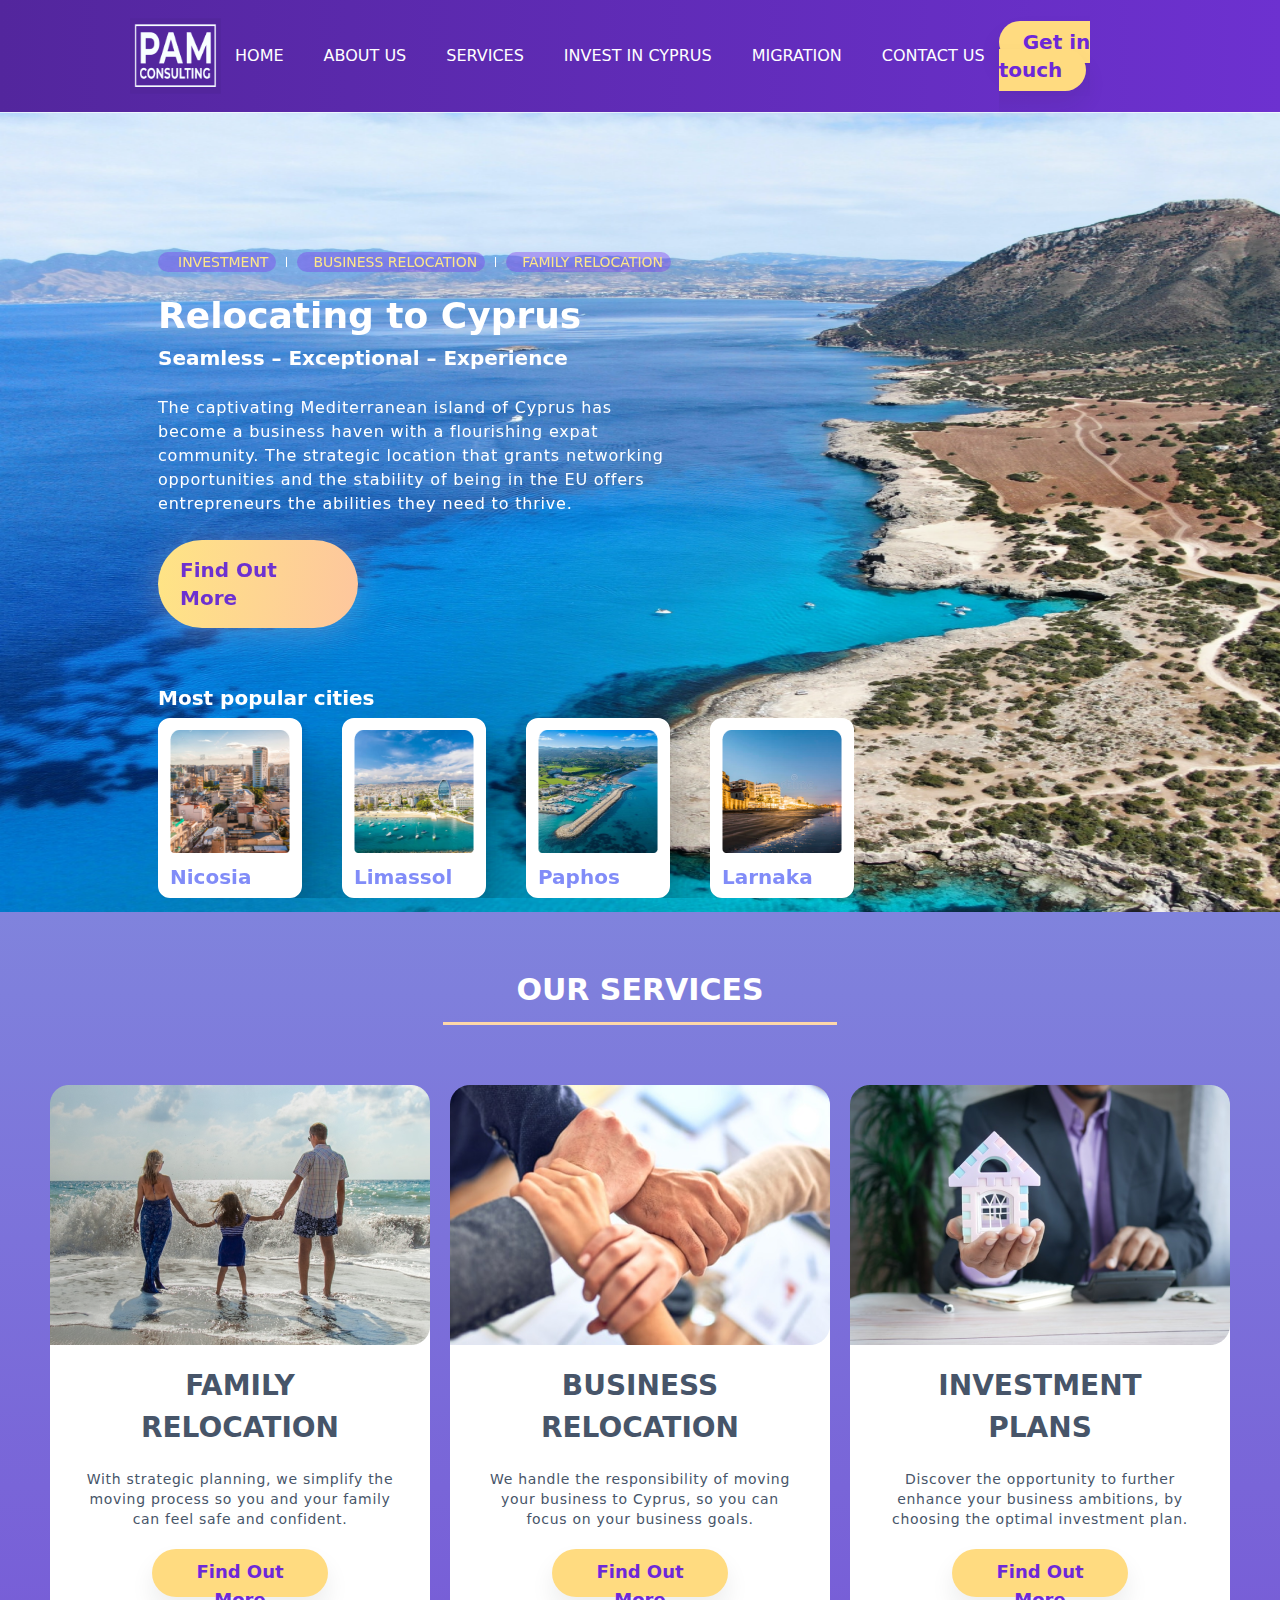
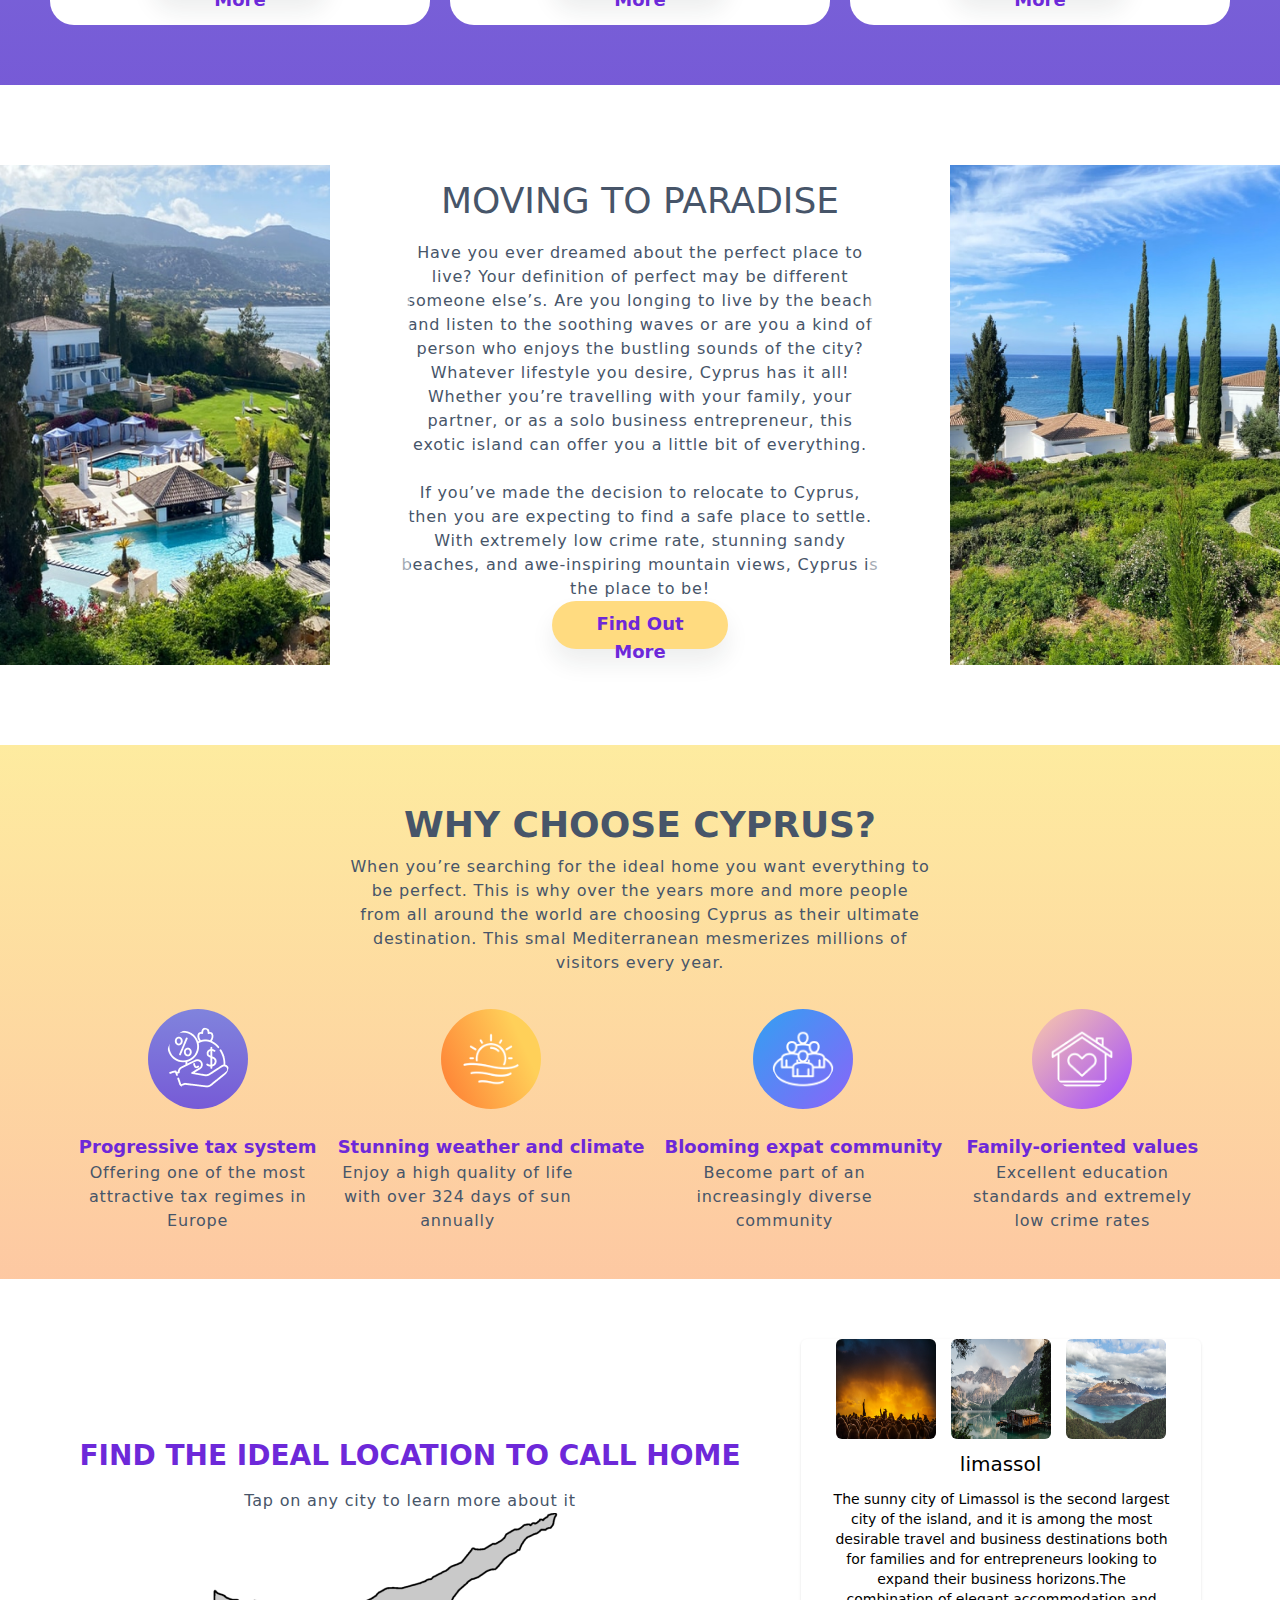
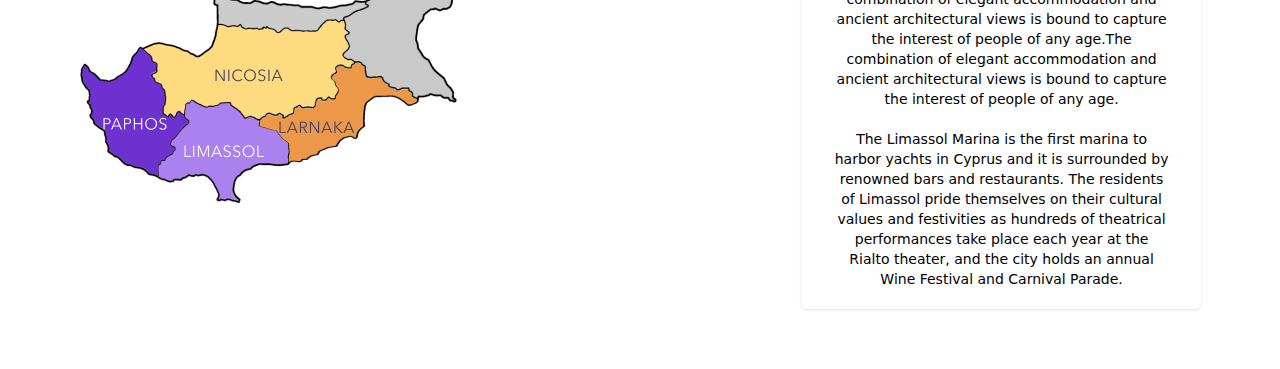
==== index.html @ 61ac9035 "cyprus and map" ====
<!DOCTYPE html>
<html lang="en">
<head>
  <meta charset="UTF-8">
  <meta name="viewport" content="width=device-width, initial-scale=1.0">
  <title>Document</title>
  <link rel="stylesheet" href="./styles/main.css">
  <script src="./scripts/main.js" defer></script>
</head>
<body>

<!-- header -->
<header class="">
  <div class=" linkbar_color sticky top-0">
    <div class="flex justify-between mx-[130px] h-28 items-center xl:max-w-6xl xl:max-auto relative">
      <div>
      <img class="w-28 h-[80px] cursor-pointer" src="./files/imgs/about_us_imgs/logo.png " alt="logo">
      </div>

      <div class="hidden xl:inline ">
        <ul class="flex space-x-3 whitespace-nowrap">
          <li><a class="text-white text-base uppercase py-4 px-3.5 cursor-pointer hover:text-gray-200">Home</a></li>
          <li><a class="text-white text-base uppercase  py-4 px-3.5 cursor-pointer hover:text-gray-200">about us</a></li>
         <li><a class="text-white text-base uppercase  py-4 px-3.5 cursor-pointer hover:text-gray-200">services</a></li>
          <li><a class="text-white text-base uppercase  py-4 px-3.5 cursor-pointer hover:text-gray-200">invest in cyprus</a></li>
          <li><a class="text-white text-base uppercase  py-4 px-3.5 cursor-pointer hover:text-gray-200">migration</a></li>
          <li><a class="text-white text-base uppercase  py-4 px-3.5 cursor-pointer hover:text-gray-200">contact us</a></li> 
        </ul>
      </div> 
    
        <div class="flex justify-center">
      <div>
      <a class=" btn_color w-44 h-12 hidden sm:inline px-[24px] py-[9px] items-center rounded-full text-violet-700 text-xl font-semibold cursor-pointer hover:bg-amber-200">Get in touch</a>
      </div>

      <!-- Hamburger menu -->
      <div class="absolute xl:hidden">
      
        <ul class="menu">
          <hr/>
          
          <li><a class="menuItem" href="#">Home</a></li>
          <li><a class="menuItem" href="#">About us</a></li>
          <li><a class="menuItem" href="#">Services</a></li>
          <li><a class="menuItem" href="#">Invest in cyprus</a></li>
          <li><a class="menuItem" href="#">Migration</a></li>
          <li><a class="menuItem" href="#">Contact us</a></li>
        </ul>
        <button class="hamburger mt-4">
          <!-- menuIcon -->
          <svg xmlns="http://www.w3.org/2000/svg" fill="none" viewBox="0 0 24 24" stroke-width="1.5" stroke="currentColor" class="menuIcon material-icons w-9 h-9">
            <path stroke-linecap="round" stroke-linejoin="round" d="M3.75 6.75h16.5M3.75 12h16.5m-16.5 5.25h16.5" />
          </svg>
          

          <!-- closeIcone -->
          <svg xmlns="http://www.w3.org/2000/svg" fill="none" viewBox="0 0 24 24" stroke-width="1.5" stroke="currentColor" class="closeIcon material-icons w-9 h-9">
            <path stroke-linecap="round" stroke-linejoin="round" d="M6 18L18 6M6 6l12 12" />
          </svg>
        </button>
      </div>
      </div>
      </div>
    </div>
    </header>

    <!-- relocating set up imag -->
<main>
    <section class="section" id="section">
      <div class="slider relative">
        <!-- img -->
        <div class="slide slide--1">
          <div class="testimonial">
        <img src="./files/imgs/home_imgs/picture_home1 (2).png" class=" w-screen h-[800px]">
      
  

      <div class="absolute top-[60px] left-[110px] flex flex-col items-center last:items-start gap-[24px] w-[360px] h-[296px] sm:w-[560px] sm:top-[140px] sm:left-[158px] sm:items-start">
 
        <div class="flex flex-wrap gap-[10px] justify-center items-center">
          <h5 class="uppercase rounded-full bg-violet-600/40 pr-2 pl-5 text-amber-200 text-sm flex items-center text-center">investment</h5>
          <div class="h-[10px] w-[1px] bg-white" ></div>
          <h5 class="uppercase rounded-full bg-violet-600/40 items-center align-middle pr-2 pl-4 text-amber-200 text-sm whitespace-nowrap text-center">business relocation</h5>
          <div class="h-[10px] w-[1px] bg-white"></div>
          <h5 class="uppercase rounded-full bg-violet-600/40 items-center align-middle pr-2 pl-4 text-amber-200 text-sm whitespace-nowrap text-center" >family relocation</h5>
        </div>

        <div class="flex flex-col space-y-2" >
          <h1 class="text-4xl font-semibold text-white">Relocating to Cyprus</h1>
          <h4 class="text-xl font-semibold text-white">Seamless – Exceptional – Experience</h4>
        </div>

        <div class="w-[360px] sm:w-[520px]">
          <p class="text-base font-normal tracking-wider text-white">The captivating Mediterranean island of Cyprus has become a business haven with a flourishing expat community. The strategic location that grants networking opportunities and the stability of being in the EU offers entrepreneurs the abilities they need 
            to thrive.</p>
        </div>

        <div class=""><a href="#" class="flex justify-center py-[16px] px-[22px] btn-findout w-[200px] text-xl font-semibold cursor-pointer">Find Out More</a></div>



        <!--  Pictures -->

        <div class="flex flex-col gap-[16px] ">
        <h4 class="mt-8 text-xl font-semibold text-white">Most popular cities</h4>
    <div class="flex flex-row items-start gap-[40px] mt-[-10px] w-[696px] overflow-auto">
      <!--img1-->
      <div class="h-[180px] w-[144px] flex flex-col last:items-start px-[10px] pt-[10px] bg-pictures gap-[10px]">
        <img src="./files/imgs/home_imgs/offer_cities_slider1_image.png" class="w-[129px] h-[123px]">
        <h4 class="text-xl font-semibold text-indigo-400">Nicosia</h4>
      </div>
      <!--img2-->

      <div class="h-[180px] w-[144px] flex flex-col last:items-start px-[10px] pt-[10px] bg-pictures gap-[10px]">
        <img src="./files/imgs/home_imgs/offer_cities_slider2_image.png" class="w-[129px] h-[123px]">
        <h4 class="text-xl font-semibold text-indigo-400">Limassol</h4>
      </div>
      
     <!--img3-->

     <div class="h-[180px] w-[144px] flex flex-col last:items-start px-[10px] pt-[10px] bg-pictures gap-[10px]">
      <img src="./files/imgs/home_imgs/offer_cities_slider3_image.png" class="w-[129px] h-[123px]">
      <h4 class="text-xl font-semibold text-indigo-400">Paphos</h4>
    </div>
    <!--img1-->

    <div class="h-[180px] w-[144px] flex flex-col last:items-start px-[10px] pt-[10px] bg-pictures gap-[10px]">
      <img src="./files/imgs/home_imgs/offer_ciities_slider4_image.png" class="w-[129px] h-[123px]">
      <h4 class="text-xl font-semibold text-indigo-400">Larnaka</h4>
    </div>

    </div>
  </div>
</div>
</div>
</div>
</div>
    </section>



  <!-- // our services //-->

  
  <div class=" bg-slate-500">
  <div class="flex flex-col gap-[20px] items-center justify-center py-[60px] px-[50px] our-services-bg ">
    <h2 class="uppercase text-3xl font-semibold text-white items-center w-[300px] h-[30px] justify-center text-center">our services</h2>
    <div class="w-4/5 sm:w-1/3  h-[3px] text-left left-0 bg-orange-200 mb-[40px]"></div>

    <div class="flex flex-wrap gap-[20px] items-center justify-center">

      <div class="flex flex-col gap-[20px] items-center bg-white w-[380px] h-[540px] rounded-3xl ">
        <img src="./files/imgs/home_imgs/services_cards_family_relocation_image.png" class="w-[380px] h-[260px]">
        <h3 class="text-[28px] font-semibold uppercase text-center text-slate-600">Family <br>
          Relocation</h3>
        <h5 class="text-sm tracking-wider text-slate-600 items-center w-[320px] text-center">With strategic planning, we simplify the moving process so you and your family can feel safe and confident.</h5>
        <a class=" btn_color w-44 h-12 px-[24px] py-[9px] items-center justify-center text-center rounded-full text-violet-700 text-lg font-semibold cursor-pointer hover:bg-amber-200 capitalize">Find out more</a>  
      </div>


      <div class="flex flex-col gap-[20px] items-center bg-white w-[380px] h-[540px] rounded-3xl ">
        <img src="./files/imgs/home_imgs/services_cards_business_relocation_image.png" class="w-[380px] h-[260px]">
        <h3 class="text-[28px] font-semibold uppercase text-center text-slate-600">Business <br>
          Relocation</h3>
        <h5 class="text-sm tracking-wider text-slate-600 items-center w-[320px] text-center">We handle the responsibility of moving your business to Cyprus, so you can focus on your business goals.</h5>
        <a class=" btn_color w-44 h-12 px-[24px] py-[9px] items-center justify-center text-center rounded-full text-violet-700 text-lg font-semibold cursor-pointer hover:bg-amber-200 capitalize">Find out more</a>     
      </div>
      
      <div class="flex flex-col gap-[20px] items-center bg-white w-[380px] h-[540px] rounded-3xl ">
        <img src="./files/imgs/home_imgs/services_cards_investment_schemes_image.png" class="w-[380px] h-[260px]">
        <h3 class="text-[28px] font-semibold uppercase text-center text-slate-600">Investment <br>
          plans</h3>
        <h5 class="text-sm tracking-wider text-slate-600 items-center w-[320px] text-center">Discover the opportunity to further enhance your business ambitions, by choosing the optimal investment plan.</h5>
        <a class=" btn_color w-44 h-12 px-[24px] py-[9px] items-center justify-center text-center rounded-full text-violet-700 text-lg font-semibold cursor-pointer hover:bg-amber-200 capitalize">find out more</a>
   
      </div>
    </div>
  </div>
  </div>



    <!-- // Moving to paradis // -->

    
  <div class="">
    <div class="flex flex-col gap-[40px] items-center justify-center md:flex md:flex-row md:gap-[70px] md:py-[80px] md:px-0">
      
      <div class="relative">
      <img src="./files/imgs/home_imgs/image_villa.png" class="w-[480px] h-[300px] md:w-[410px] md:h-[500px]">
      <div class="hidden lg:inline absolute regtangle w-[80px] h-[500px] top-0 left-[330px]"></div>
      </div>

      
      <div class="flex flex-col gap-[40px] items-center md:gap-[20px]">
  
      <h2 class="text-4xl uppercase text-center text-slate-600">Moving to Paradise</h2>

      <p class="text-slate-600 text-center text-base tracking-wider w-[400px] lg:w-[480px] lg:h-[340px] lg:text-center mb-0">Have you ever dreamed about the perfect place to live? Your definition of perfect may be different someone else’s. Are you longing to live by the beach and listen to the soothing waves or are you a kind of person who enjoys the bustling sounds of the city? Whatever lifestyle you desire, Cyprus has it all! Whether you’re travelling with your family, your partner, or as a solo business entrepreneur, this exotic island can offer you a little bit of everything. <br><br>

        If you’ve made the decision to relocate to Cyprus, then you are expecting to find a safe place to settle. With extremely low crime rate, stunning sandy beaches, and awe-inspiring mountain views, Cyprus is the place to be!
        </p>

        <a class=" btn_color w-44 h-12 px-[24px] py-[9px] items-center justify-center text-center rounded-full text-violet-700 text-lg font-semibold cursor-pointer hover:bg-amber-200 capitalize">Find out more</a>
      </div>

      <div class="relative">
      <img src="./files/imgs/home_imgs/image_villas.png" class="w-[480px] h-[300px]  sm:w-[410px] sm:h-[500px]">

      <div class="hidden lg:inline absolute regtangle w-[80px] h-[500px] top-0 right-[330px]"></div>
      </div>
      
    </div>
  </div>


  <!-- // Why Choose Cyprus?  // -->

  <div class="">
    <div class="flex flex-col items-center gap-[60px] py-[60px] px-[15px] bg-why-choose w-screen h-auto">
      <!--Head-->
      <div class=" flex flex-col items-center gap-[10px]">

        <h2 class="text-center  text-4xl text-slate-600 font-semibold uppercase">Why Choose Cyprus? </h2>
        <p class="text-center text-slate-600 text-base tracking-wider w-[369px] h-[140px] sm:w-[468px] sm:h-[120px] lg:w-[580px] lg:h-[94px]">When you’re searching for the ideal home you want everything to be perfect. This is why over the years more and more people from all around the world are choosing Cyprus as their ultimate destination. This smal Mediterranean mesmerizes millions of visitors every year.</p>

      </div>

      
      

      <!--body-->
      <div class="flex flex-wrap gap-[20px] justify-center items-center">
        <!-- 1-img -->
        <div class="flex flex-col gap-[24px] justify-center items-center ">
        <div class="w-[100px] h-[100px]">
          <img src="./files/imgs/home_imgs/money-bag 1.png" class="money-bag-img p-[18px]">
          </div>
          <div>
          <h4 class="text-lg font-semibold text-center text-violet-700 ">Progressive tax system</h4>
          <p class="text-slate-600 text-base tracking-wider text-center w-[180px] h-[72px] lg:w-[240px] lg:h-[58px]">Offering one of the most attractive tax regimes in Europe</p>
          </div>
          </div>

          <!-- 2-img -->
          <div class="flex flex-col gap-[24px] justify-center items-center ">
            <div class="w-[100px] h-[100px]">
              <img src="./files/imgs/home_imgs/haze (1) 1.png" class="haze-bag-img p-[18px]">
              </div>
              <div>
              <h4 class="text-lg font-semibold text-center text-violet-700 ">Stunning weather and climate</h4>
              <p class="text-slate-600 text-base tracking-wider text-center w-[180px] h-[72px] lg:w-[240px] lg:h-[58px]">Enjoy a high quality of life with over 324 days of sun annually</p>
              </div>
              </div>

          <!-- 3-img -->

          <div class="flex flex-col gap-[24px] justify-center items-center">
            <div class="w-[100px] h-[100px]">
              <img src="./files/imgs/home_imgs/human-resources 1.png" class="human-bag-img p-[18px]">
              </div>
              <div>
              <h4 class="text-lg font-semibold text-center text-violet-700 ">Blooming expat community</h4>
              <p class="text-slate-600 text-base tracking-wider text-center w-[180px] h-[72px] lg:w-[240px] lg:h-[58px]">Become part of an increasingly diverse community</p>
              </div>
              </div>

          <!-- 4-img -->

          <div class="flex flex-col gap-[24px] justify-center items-center ">
            <div class="w-[100px] h-[100px]">
              <img src="./files/imgs/home_imgs/house (1) 1.png" class="house-bag-img p-[18px]">
              </div>
              <div>
              <h4 class="text-lg font-semibold text-center text-violet-700 ">Family-oriented values</h4>
              <p class="text-slate-600 text-base tracking-wider text-center w-[180px] h-[72px] lg:w-[240px] lg:h-[58px]">Excellent education standards and extremely low crime rates</p>
              </div>
              </div>

      
      </div>

      </div>
    </div>
  </div>


  <!-- // Map // -->

  <div class="flex flex-col items-center gap-[60px] py-[60px]  xl:flex xl:flex-row xl:items-center xl:justify-center ">
    <!-- Head -->
    <div>
    <div>
      <h3 class="text-violet-700 text-center text-[28px] font-semibold uppercase mb-3">FIND THE IDEAL LOCATION TO CALL HOME</h3>
      <h5 class="text-slate-600 text-center text-base tracking-wider">Tap on any city to learn more about it</h5>

    </div>
    <!-- map -->
    <div class="mb-[10px]">
      <img src="./files/imgs/home_imgs/map_image.png" class="w-[480px] h-[290px]">
    </div>
    </div>
    <!-- -->

    <div class="hidden xl:inline">
    <div class="flex flex-col gap-[10px] w-[400px] shadow rounded-md">
      <!-- imgs -->
      <div class="flex flex-row items-center justify-center gap-[15px]">
        <img src="./files/imgs/home_imgs/map-img1.webp" class="w-[100px] h-[100px] rounded-md">
        <img src="./files/imgs/home_imgs/map-img2.webp" class="w-[100px] h-[100px] rounded-md">
        <img src="./files/imgs/home_imgs/map-img3.webp" class="w-[100px] h-[100px] rounded-md">

      </div>
      <h4 class="text-[20px] text-center">limassol</h4>

      <p class="w-[370px] text-center text-sm pl-8 pb-5">The sunny city of Limassol is the second largest city of the island, and it is among the most desirable travel and business destinations both for families and for entrepreneurs looking to expand their business horizons.The combination of elegant accommodation and ancient architectural views is bound to capture the interest of people of any age.The combination of elegant accommodation and ancient architectural views is bound to capture the interest of people of any age.<br><br>The Limassol Marina is the first marina to harbor yachts in Cyprus and it is surrounded by renowned bars and restaurants. The residents of Limassol pride themselves on their cultural values and festivities as hundreds of theatrical performances take place each year at the Rialto theater, and the city holds an annual Wine Festival and Carnival Parade.</p>
    </div>

    </div>
    
  </div>


  <!-- //  //


  <div class="flex flex-col items-start py-[60px] px-[50px]">
    
    <div class="flex flex-col items-start gap-[24px]">

      <h2 class="text-[40px] text-white">Who We Are</h2>

    </div>

  
    <div>

    </div>
  </div>

-->
  
 </main>
</body>
</html>
---- styles/main.css ----
/*
! tailwindcss v3.3.5 | MIT License | https://tailwindcss.com
*/

/*
1. Prevent padding and border from affecting element width. (https://github.com/mozdevs/cssremedy/issues/4)
2. Allow adding a border to an element by just adding a border-width. (https://github.com/tailwindcss/tailwindcss/pull/116)
*/

*,
::before,
::after {
  box-sizing: border-box;
  /* 1 */
  border-width: 0;
  /* 2 */
  border-style: solid;
  /* 2 */
  border-color: #e5e7eb;
  /* 2 */
}

::before,
::after {
  --tw-content: '';
}

/*
1. Use a consistent sensible line-height in all browsers.
2. Prevent adjustments of font size after orientation changes in iOS.
3. Use a more readable tab size.
4. Use the user's configured `sans` font-family by default.
5. Use the user's configured `sans` font-feature-settings by default.
6. Use the user's configured `sans` font-variation-settings by default.
*/

html {
  line-height: 1.5;
  /* 1 */
  -webkit-text-size-adjust: 100%;
  /* 2 */
  -moz-tab-size: 4;
  /* 3 */
  -o-tab-size: 4;
     tab-size: 4;
  /* 3 */
  font-family: ui-sans-serif, system-ui, -apple-system, BlinkMacSystemFont, "Segoe UI", Roboto, "Helvetica Neue", Arial, "Noto Sans", sans-serif, "Apple Color Emoji", "Segoe UI Emoji", "Segoe UI Symbol", "Noto Color Emoji";
  /* 4 */
  font-feature-settings: normal;
  /* 5 */
  font-variation-settings: normal;
  /* 6 */
}

/*
1. Remove the margin in all browsers.
2. Inherit line-height from `html` so users can set them as a class directly on the `html` element.
*/

body {
  margin: 0;
  /* 1 */
  line-height: inherit;
  /* 2 */
}

/*
1. Add the correct height in Firefox.
2. Correct the inheritance of border color in Firefox. (https://bugzilla.mozilla.org/show_bug.cgi?id=190655)
3. Ensure horizontal rules are visible by default.
*/

hr {
  height: 0;
  /* 1 */
  color: inherit;
  /* 2 */
  border-top-width: 1px;
  /* 3 */
}

/*
Add the correct text decoration in Chrome, Edge, and Safari.
*/

abbr:where([title]) {
  -webkit-text-decoration: underline dotted;
          text-decoration: underline dotted;
}

/*
Remove the default font size and weight for headings.
*/

h1,
h2,
h3,
h4,
h5,
h6 {
  font-size: inherit;
  font-weight: inherit;
}

/*
Reset links to optimize for opt-in styling instead of opt-out.
*/

a {
  color: inherit;
  text-decoration: inherit;
}

/*
Add the correct font weight in Edge and Safari.
*/

b,
strong {
  font-weight: bolder;
}

/*
1. Use the user's configured `mono` font family by default.
2. Correct the odd `em` font sizing in all browsers.
*/

code,
kbd,
samp,
pre {
  font-family: ui-monospace, SFMono-Regular, Menlo, Monaco, Consolas, "Liberation Mono", "Courier New", monospace;
  /* 1 */
  font-size: 1em;
  /* 2 */
}

/*
Add the correct font size in all browsers.
*/

small {
  font-size: 80%;
}

/*
Prevent `sub` and `sup` elements from affecting the line height in all browsers.
*/

sub,
sup {
  font-size: 75%;
  line-height: 0;
  position: relative;
  vertical-align: baseline;
}

sub {
  bottom: -0.25em;
}

sup {
  top: -0.5em;
}

/*
1. Remove text indentation from table contents in Chrome and Safari. (https://bugs.chromium.org/p/chromium/issues/detail?id=999088, https://bugs.webkit.org/show_bug.cgi?id=201297)
2. Correct table border color inheritance in all Chrome and Safari. (https://bugs.chromium.org/p/chromium/issues/detail?id=935729, https://bugs.webkit.org/show_bug.cgi?id=195016)
3. Remove gaps between table borders by default.
*/

table {
  text-indent: 0;
  /* 1 */
  border-color: inherit;
  /* 2 */
  border-collapse: collapse;
  /* 3 */
}

/*
1. Change the font styles in all browsers.
2. Remove the margin in Firefox and Safari.
3. Remove default padding in all browsers.
*/

button,
input,
optgroup,
select,
textarea {
  font-family: inherit;
  /* 1 */
  font-feature-settings: inherit;
  /* 1 */
  font-variation-settings: inherit;
  /* 1 */
  font-size: 100%;
  /* 1 */
  font-weight: inherit;
  /* 1 */
  line-height: inherit;
  /* 1 */
  color: inherit;
  /* 1 */
  margin: 0;
  /* 2 */
  padding: 0;
  /* 3 */
}

/*
Remove the inheritance of text transform in Edge and Firefox.
*/

button,
select {
  text-transform: none;
}

/*
1. Correct the inability to style clickable types in iOS and Safari.
2. Remove default button styles.
*/

button,
[type='button'],
[type='reset'],
[type='submit'] {
  -webkit-appearance: button;
  /* 1 */
  background-color: transparent;
  /* 2 */
  background-image: none;
  /* 2 */
}

/*
Use the modern Firefox focus style for all focusable elements.
*/

:-moz-focusring {
  outline: auto;
}

/*
Remove the additional `:invalid` styles in Firefox. (https://github.com/mozilla/gecko-dev/blob/2f9eacd9d3d995c937b4251a5557d95d494c9be1/layout/style/res/forms.css#L728-L737)
*/

:-moz-ui-invalid {
  box-shadow: none;
}

/*
Add the correct vertical alignment in Chrome and Firefox.
*/

progress {
  vertical-align: baseline;
}

/*
Correct the cursor style of increment and decrement buttons in Safari.
*/

::-webkit-inner-spin-button,
::-webkit-outer-spin-button {
  height: auto;
}

/*
1. Correct the odd appearance in Chrome and Safari.
2. Correct the outline style in Safari.
*/

[type='search'] {
  -webkit-appearance: textfield;
  /* 1 */
  outline-offset: -2px;
  /* 2 */
}

/*
Remove the inner padding in Chrome and Safari on macOS.
*/

::-webkit-search-decoration {
  -webkit-appearance: none;
}

/*
1. Correct the inability to style clickable types in iOS and Safari.
2. Change font properties to `inherit` in Safari.
*/

::-webkit-file-upload-button {
  -webkit-appearance: button;
  /* 1 */
  font: inherit;
  /* 2 */
}

/*
Add the correct display in Chrome and Safari.
*/

summary {
  display: list-item;
}

/*
Removes the default spacing and border for appropriate elements.
*/

blockquote,
dl,
dd,
h1,
h2,
h3,
h4,
h5,
h6,
hr,
figure,
p,
pre {
  margin: 0;
}

fieldset {
  margin: 0;
  padding: 0;
}

legend {
  padding: 0;
}

ol,
ul,
menu {
  list-style: none;
  margin: 0;
  padding: 0;
}

/*
Reset default styling for dialogs.
*/

dialog {
  padding: 0;
}

/*
Prevent resizing textareas horizontally by default.
*/

textarea {
  resize: vertical;
}

/*
1. Reset the default placeholder opacity in Firefox. (https://github.com/tailwindlabs/tailwindcss/issues/3300)
2. Set the default placeholder color to the user's configured gray 400 color.
*/

input::-moz-placeholder, textarea::-moz-placeholder {
  opacity: 1;
  /* 1 */
  color: #9ca3af;
  /* 2 */
}

input::placeholder,
textarea::placeholder {
  opacity: 1;
  /* 1 */
  color: #9ca3af;
  /* 2 */
}

/*
Set the default cursor for buttons.
*/

button,
[role="button"] {
  cursor: pointer;
}

/*
Make sure disabled buttons don't get the pointer cursor.
*/

:disabled {
  cursor: default;
}

/*
1. Make replaced elements `display: block` by default. (https://github.com/mozdevs/cssremedy/issues/14)
2. Add `vertical-align: middle` to align replaced elements more sensibly by default. (https://github.com/jensimmons/cssremedy/issues/14#issuecomment-634934210)
   This can trigger a poorly considered lint error in some tools but is included by design.
*/

img,
svg,
video,
canvas,
audio,
iframe,
embed,
object {
  display: block;
  /* 1 */
  vertical-align: middle;
  /* 2 */
}

/*
Constrain images and videos to the parent width and preserve their intrinsic aspect ratio. (https://github.com/mozdevs/cssremedy/issues/14)
*/

img,
video {
  max-width: 100%;
  height: auto;
}

/* Make elements with the HTML hidden attribute stay hidden by default */

[hidden] {
  display: none;
}

@font-face {
  font-family: "avenirNext";

  src: url("../files/fonts/avenir_next/AvenirNextLTPro-Regular.otf");
}

@font-face {
  font-family: "avenirNext-bold";

  src: url("../files/fonts/avenir_next/AvenirNextLTPro-Bold.otf");
}

@font-face {
  font-family: "Montserrat-semi";

  src: url("../files/fonts/montserrat/Montserrat-SemiBold.ttf");
}

*, ::before, ::after {
  --tw-border-spacing-x: 0;
  --tw-border-spacing-y: 0;
  --tw-translate-x: 0;
  --tw-translate-y: 0;
  --tw-rotate: 0;
  --tw-skew-x: 0;
  --tw-skew-y: 0;
  --tw-scale-x: 1;
  --tw-scale-y: 1;
  --tw-pan-x:  ;
  --tw-pan-y:  ;
  --tw-pinch-zoom:  ;
  --tw-scroll-snap-strictness: proximity;
  --tw-gradient-from-position:  ;
  --tw-gradient-via-position:  ;
  --tw-gradient-to-position:  ;
  --tw-ordinal:  ;
  --tw-slashed-zero:  ;
  --tw-numeric-figure:  ;
  --tw-numeric-spacing:  ;
  --tw-numeric-fraction:  ;
  --tw-ring-inset:  ;
  --tw-ring-offset-width: 0px;
  --tw-ring-offset-color: #fff;
  --tw-ring-color: rgb(59 130 246 / 0.5);
  --tw-ring-offset-shadow: 0 0 #0000;
  --tw-ring-shadow: 0 0 #0000;
  --tw-shadow: 0 0 #0000;
  --tw-shadow-colored: 0 0 #0000;
  --tw-blur:  ;
  --tw-brightness:  ;
  --tw-contrast:  ;
  --tw-grayscale:  ;
  --tw-hue-rotate:  ;
  --tw-invert:  ;
  --tw-saturate:  ;
  --tw-sepia:  ;
  --tw-drop-shadow:  ;
  --tw-backdrop-blur:  ;
  --tw-backdrop-brightness:  ;
  --tw-backdrop-contrast:  ;
  --tw-backdrop-grayscale:  ;
  --tw-backdrop-hue-rotate:  ;
  --tw-backdrop-invert:  ;
  --tw-backdrop-opacity:  ;
  --tw-backdrop-saturate:  ;
  --tw-backdrop-sepia:  ;
}

::backdrop {
  --tw-border-spacing-x: 0;
  --tw-border-spacing-y: 0;
  --tw-translate-x: 0;
  --tw-translate-y: 0;
  --tw-rotate: 0;
  --tw-skew-x: 0;
  --tw-skew-y: 0;
  --tw-scale-x: 1;
  --tw-scale-y: 1;
  --tw-pan-x:  ;
  --tw-pan-y:  ;
  --tw-pinch-zoom:  ;
  --tw-scroll-snap-strictness: proximity;
  --tw-gradient-from-position:  ;
  --tw-gradient-via-position:  ;
  --tw-gradient-to-position:  ;
  --tw-ordinal:  ;
  --tw-slashed-zero:  ;
  --tw-numeric-figure:  ;
  --tw-numeric-spacing:  ;
  --tw-numeric-fraction:  ;
  --tw-ring-inset:  ;
  --tw-ring-offset-width: 0px;
  --tw-ring-offset-color: #fff;
  --tw-ring-color: rgb(59 130 246 / 0.5);
  --tw-ring-offset-shadow: 0 0 #0000;
  --tw-ring-shadow: 0 0 #0000;
  --tw-shadow: 0 0 #0000;
  --tw-shadow-colored: 0 0 #0000;
  --tw-blur:  ;
  --tw-brightness:  ;
  --tw-contrast:  ;
  --tw-grayscale:  ;
  --tw-hue-rotate:  ;
  --tw-invert:  ;
  --tw-saturate:  ;
  --tw-sepia:  ;
  --tw-drop-shadow:  ;
  --tw-backdrop-blur:  ;
  --tw-backdrop-brightness:  ;
  --tw-backdrop-contrast:  ;
  --tw-backdrop-grayscale:  ;
  --tw-backdrop-hue-rotate:  ;
  --tw-backdrop-invert:  ;
  --tw-backdrop-opacity:  ;
  --tw-backdrop-saturate:  ;
  --tw-backdrop-sepia:  ;
}

:root {
  overflow-x: hidden;
  -webkit-tap-highlight-color: transparent;
}

::-webkit-scrollbar {
  width: 0.5vw;
}

::-webkit-scrollbar-track {
  background-color: #828cde;
}

::-webkit-scrollbar-thumb {
  background-color: #fff;
  border-radius: 5px;
}

.linkbar_color{
  background: var(--pam_color_linear1, linear-gradient(90deg, #53269D 0%, #6D31D0 100.2%));
}

:root {
  overflow-x: hidden;
  -webkit-tap-highlight-color: transparent;
}

::-webkit-scrollbar {
  width: 0.5vw;
}

::-webkit-scrollbar-track {
  background-color: #828cde;
}

::-webkit-scrollbar-thumb {
  background-color: #fff;
  border-radius: 5px;
}

.btn_color{
  border-radius: 30px;
  background: var(--pam_color3, #FFDB80);
  /* Medium Drop */
  box-shadow: 0px 14px 23px 0px rgba(28, 37, 44, 0.08);
}

.hamburger {
  position: fixed;
  z-index: 100;
  top: 1rem;
  right: 1rem;
  padding: 4px;
  border: none;
  background: none;
  cursor: pointer;
  color: white;
}

.closeIcon{
  display: none;
}

.menu{
  position: fixed;
  background-color: aquamarine;
  right: 0;
  top: 0;
  left: 320px;
  bottom: 0;
  background-color: #fce098;
  color: black;
  list-style: none;
  padding-top: 8rem;
  padding-left: 2rem;
  transform: translateX(100%);
  transition: transform 0.2s;
  z-index: 99;
  display: flex;
  flex-direction: column;
  gap: 20px;
}

.menuItem{
  font-size: 28px;
}

hr{
  border-top: 1px solid black;
  padding-bottom: 20px;
}

.btn-findout{
  border-radius: 88.166px;
  background: var(--pam_color_linear9, linear-gradient(96deg, #FFEB80 -22.07%, #FDBFA3 123.25%));
  box-shadow: 0px 3.527px 35.266px 0px rgba(255, 185, 175, 0.30);
  color: var(--pam_color1, #6D31D0);
}

.bg-pictures{
  border-radius: 12px;
  border: 2px solid var(--pam_color6, #FFF);
  background: var(--pam_color6, #FFF);
  /* shadow */
  box-shadow: 1.186px 1.423px 3.148px 0px rgba(0, 0, 0, 0.02), 5.216px 6.26px 6.519px 0px rgba(0, 0, 0, 0.03), 12.804px 15.364px 13px 0px rgba(0, 0, 0, 0.04), 24.659px 29.591px 25.481px 0px rgba(0, 0, 0, 0.04), 41.493px 49.792px 46.852px 0px rgba(0, 0, 0, 0.05), 64.018px 76.822px 80px 0px rgba(0, 0, 0, 0.07);
}

.our-services-bg{
  background: var(--pam_color_linear2, linear-gradient(180deg, #828CDE -21.43%, #6D31D0 201.93%));
}

.regtangle{
  opacity: 0.5;
  background: var(--pam_color6, #FFF);
}

.bg-why-choose{
  background: var(--pam_color_linear3, linear-gradient(180deg, #FEFC9E -47.89%, #FDBFA3 126.42%));
}

.money-bag-img{
  border-radius: 800px;
  background: var(--pam_color_linear2, linear-gradient(180deg, #828CDE -21.43%, #6D31D0 201.93%));
}

.haze-bag-img{
  border-radius: 800px;
  background: var(--pam_color_linear4, linear-gradient(66deg, #FE6F2D -10.45%, #FFD059 76.78%));
}

.human-bag-img{
  border-radius: 800px;
  background: var(--pam_color_linear7, linear-gradient(133deg, #2EA3F2 -3.48%, #A651FB 130.9%));
}

.house-bag-img{
  border-radius: 800px;
  background: var(--pam_color_linear8, linear-gradient(135deg, rgba(255, 185, 175, 0.30) -3.89%, #A651FB 94.34%));
}

.absolute {
  position: absolute;
}

.relative {
  position: relative;
}

.sticky {
  position: sticky;
}

.left-0 {
  left: 0px;
}

.left-\[110px\] {
  left: 110px;
}

.left-\[330px\] {
  left: 330px;
}

.right-\[330px\] {
  right: 330px;
}

.top-0 {
  top: 0px;
}

.top-\[60px\] {
  top: 60px;
}

.mx-\[130px\] {
  margin-left: 130px;
  margin-right: 130px;
}

.mx-9 {
  margin-left: 2.25rem;
  margin-right: 2.25rem;
}

.mb-0 {
  margin-bottom: 0px;
}

.mb-\[40px\] {
  margin-bottom: 40px;
}

.mt-4 {
  margin-top: 1rem;
}

.mt-8 {
  margin-top: 2rem;
}

.mt-\[-10px\] {
  margin-top: -10px;
}

.mt-3 {
  margin-top: 0.75rem;
}

.mb-3 {
  margin-bottom: 0.75rem;
}

.mb-\[60px\] {
  margin-bottom: 60px;
}

.mb-\[120px\] {
  margin-bottom: 120px;
}

.mb-\[10px\] {
  margin-bottom: 10px;
}

.flex {
  display: flex;
}

.hidden {
  display: none;
}

.h-12 {
  height: 3rem;
}

.h-28 {
  height: 7rem;
}

.h-9 {
  height: 2.25rem;
}

.h-\[100px\] {
  height: 100px;
}

.h-\[10px\] {
  height: 10px;
}

.h-\[123px\] {
  height: 123px;
}

.h-\[140px\] {
  height: 140px;
}

.h-\[180px\] {
  height: 180px;
}

.h-\[260px\] {
  height: 260px;
}

.h-\[290px\] {
  height: 290px;
}

.h-\[296px\] {
  height: 296px;
}

.h-\[300px\] {
  height: 300px;
}

.h-\[30px\] {
  height: 30px;
}

.h-\[3px\] {
  height: 3px;
}

.h-\[500px\] {
  height: 500px;
}

.h-\[540px\] {
  height: 540px;
}

.h-\[72px\] {
  height: 72px;
}

.h-\[800px\] {
  height: 800px;
}

.h-\[80px\] {
  height: 80px;
}

.h-auto {
  height: auto;
}

.w-28 {
  width: 7rem;
}

.w-4\/5 {
  width: 80%;
}

.w-44 {
  width: 11rem;
}

.w-9 {
  width: 2.25rem;
}

.w-\[100px\] {
  width: 100px;
}

.w-\[129px\] {
  width: 129px;
}

.w-\[144px\] {
  width: 144px;
}

.w-\[180px\] {
  width: 180px;
}

.w-\[1px\] {
  width: 1px;
}

.w-\[200px\] {
  width: 200px;
}

.w-\[300px\] {
  width: 300px;
}

.w-\[320px\] {
  width: 320px;
}

.w-\[360px\] {
  width: 360px;
}

.w-\[369px\] {
  width: 369px;
}

.w-\[380px\] {
  width: 380px;
}

.w-\[400px\] {
  width: 400px;
}

.w-\[480px\] {
  width: 480px;
}

.w-\[696px\] {
  width: 696px;
}

.w-\[80px\] {
  width: 80px;
}

.w-screen {
  width: 100vw;
}

.w-\[340px\] {
  width: 340px;
}

.w-\[370px\] {
  width: 370px;
}

.w-\[490px\] {
  width: 490px;
}

.w-\[590px\] {
  width: 590px;
}

.cursor-pointer {
  cursor: pointer;
}

.flex-row {
  flex-direction: row;
}

.flex-col {
  flex-direction: column;
}

.flex-wrap {
  flex-wrap: wrap;
}

.items-start {
  align-items: flex-start;
}

.items-center {
  align-items: center;
}

.justify-center {
  justify-content: center;
}

.justify-between {
  justify-content: space-between;
}

.gap-\[10px\] {
  gap: 10px;
}

.gap-\[16px\] {
  gap: 16px;
}

.gap-\[20px\] {
  gap: 20px;
}

.gap-\[24px\] {
  gap: 24px;
}

.gap-\[40px\] {
  gap: 40px;
}

.gap-\[60px\] {
  gap: 60px;
}

.gap-\[15px\] {
  gap: 15px;
}

.space-x-3 > :not([hidden]) ~ :not([hidden]) {
  --tw-space-x-reverse: 0;
  margin-right: calc(0.75rem * var(--tw-space-x-reverse));
  margin-left: calc(0.75rem * calc(1 - var(--tw-space-x-reverse)));
}

.space-y-2 > :not([hidden]) ~ :not([hidden]) {
  --tw-space-y-reverse: 0;
  margin-top: calc(0.5rem * calc(1 - var(--tw-space-y-reverse)));
  margin-bottom: calc(0.5rem * var(--tw-space-y-reverse));
}

.overflow-auto {
  overflow: auto;
}

.whitespace-nowrap {
  white-space: nowrap;
}

.rounded-3xl {
  border-radius: 1.5rem;
}

.rounded-full {
  border-radius: 9999px;
}

.rounded-sm {
  border-radius: 0.125rem;
}

.rounded-md {
  border-radius: 0.375rem;
}

.bg-orange-200 {
  --tw-bg-opacity: 1;
  background-color: rgb(254 215 170 / var(--tw-bg-opacity));
}

.bg-slate-500 {
  --tw-bg-opacity: 1;
  background-color: rgb(100 116 139 / var(--tw-bg-opacity));
}

.bg-violet-600\/40 {
  background-color: rgb(124 58 237 / 0.4);
}

.bg-white {
  --tw-bg-opacity: 1;
  background-color: rgb(255 255 255 / var(--tw-bg-opacity));
}

.p-\[18px\] {
  padding: 18px;
}

.p-\[2px\] {
  padding: 2px;
}

.p-\[10px\] {
  padding: 10px;
}

.p-\[30px\] {
  padding: 30px;
}

.p-\[20px\] {
  padding: 20px;
}

.px-3 {
  padding-left: 0.75rem;
  padding-right: 0.75rem;
}

.px-3\.5 {
  padding-left: 0.875rem;
  padding-right: 0.875rem;
}

.px-\[10px\] {
  padding-left: 10px;
  padding-right: 10px;
}

.px-\[15px\] {
  padding-left: 15px;
  padding-right: 15px;
}

.px-\[22px\] {
  padding-left: 22px;
  padding-right: 22px;
}

.px-\[24px\] {
  padding-left: 24px;
  padding-right: 24px;
}

.px-\[50px\] {
  padding-left: 50px;
  padding-right: 50px;
}

.px-\[93px\] {
  padding-left: 93px;
  padding-right: 93px;
}

.py-4 {
  padding-top: 1rem;
  padding-bottom: 1rem;
}

.py-\[16px\] {
  padding-top: 16px;
  padding-bottom: 16px;
}

.py-\[60px\] {
  padding-top: 60px;
  padding-bottom: 60px;
}

.py-\[80px\] {
  padding-top: 80px;
  padding-bottom: 80px;
}

.py-\[9px\] {
  padding-top: 9px;
  padding-bottom: 9px;
}

.px-\[20px\] {
  padding-left: 20px;
  padding-right: 20px;
}

.py-\[40px\] {
  padding-top: 40px;
  padding-bottom: 40px;
}

.px-9 {
  padding-left: 2.25rem;
  padding-right: 2.25rem;
}

.pl-4 {
  padding-left: 1rem;
}

.pl-5 {
  padding-left: 1.25rem;
}

.pr-2 {
  padding-right: 0.5rem;
}

.pt-\[10px\] {
  padding-top: 10px;
}

.pl-6 {
  padding-left: 1.5rem;
}

.pl-7 {
  padding-left: 1.75rem;
}

.pl-9 {
  padding-left: 2.25rem;
}

.pl-8 {
  padding-left: 2rem;
}

.pb-6 {
  padding-bottom: 1.5rem;
}

.pb-5 {
  padding-bottom: 1.25rem;
}

.text-left {
  text-align: left;
}

.text-center {
  text-align: center;
}

.align-middle {
  vertical-align: middle;
}

.text-3xl {
  font-size: 1.875rem;
  line-height: 2.25rem;
}

.text-4xl {
  font-size: 2.25rem;
  line-height: 2.5rem;
}

.text-\[20px\] {
  font-size: 20px;
}

.text-\[28px\] {
  font-size: 28px;
}

.text-\[40px\] {
  font-size: 40px;
}

.text-base {
  font-size: 1rem;
  line-height: 1.5rem;
}

.text-lg {
  font-size: 1.125rem;
  line-height: 1.75rem;
}

.text-sm {
  font-size: 0.875rem;
  line-height: 1.25rem;
}

.text-xl {
  font-size: 1.25rem;
  line-height: 1.75rem;
}

.font-normal {
  font-weight: 400;
}

.font-semibold {
  font-weight: 600;
}

.uppercase {
  text-transform: uppercase;
}

.capitalize {
  text-transform: capitalize;
}

.tracking-wider {
  letter-spacing: 0.05em;
}

.text-amber-200 {
  --tw-text-opacity: 1;
  color: rgb(253 230 138 / var(--tw-text-opacity));
}

.text-indigo-400 {
  --tw-text-opacity: 1;
  color: rgb(129 140 248 / var(--tw-text-opacity));
}

.text-slate-600 {
  --tw-text-opacity: 1;
  color: rgb(71 85 105 / var(--tw-text-opacity));
}

.text-violet-700 {
  --tw-text-opacity: 1;
  color: rgb(109 40 217 / var(--tw-text-opacity));
}

.text-white {
  --tw-text-opacity: 1;
  color: rgb(255 255 255 / var(--tw-text-opacity));
}

.shadow-md {
  --tw-shadow: 0 4px 6px -1px rgb(0 0 0 / 0.1), 0 2px 4px -2px rgb(0 0 0 / 0.1);
  --tw-shadow-colored: 0 4px 6px -1px var(--tw-shadow-color), 0 2px 4px -2px var(--tw-shadow-color);
  box-shadow: var(--tw-ring-offset-shadow, 0 0 #0000), var(--tw-ring-shadow, 0 0 #0000), var(--tw-shadow);
}

.shadow-sm {
  --tw-shadow: 0 1px 2px 0 rgb(0 0 0 / 0.05);
  --tw-shadow-colored: 0 1px 2px 0 var(--tw-shadow-color);
  box-shadow: var(--tw-ring-offset-shadow, 0 0 #0000), var(--tw-ring-shadow, 0 0 #0000), var(--tw-shadow);
}

.shadow {
  --tw-shadow: 0 1px 3px 0 rgb(0 0 0 / 0.1), 0 1px 2px -1px rgb(0 0 0 / 0.1);
  --tw-shadow-colored: 0 1px 3px 0 var(--tw-shadow-color), 0 1px 2px -1px var(--tw-shadow-color);
  box-shadow: var(--tw-ring-offset-shadow, 0 0 #0000), var(--tw-ring-shadow, 0 0 #0000), var(--tw-shadow);
}

.shadow-black {
  --tw-shadow-color: #000;
  --tw-shadow: var(--tw-shadow-colored);
}

.last\:items-start:last-child {
  align-items: flex-start;
}

.hover\:bg-amber-200:hover {
  --tw-bg-opacity: 1;
  background-color: rgb(253 230 138 / var(--tw-bg-opacity));
}

.hover\:text-gray-200:hover {
  --tw-text-opacity: 1;
  color: rgb(229 231 235 / var(--tw-text-opacity));
}

@media (min-width: 640px) {
  .sm\:left-\[158px\] {
    left: 158px;
  }

  .sm\:top-\[140px\] {
    top: 140px;
  }

  .sm\:inline {
    display: inline;
  }

  .sm\:h-\[120px\] {
    height: 120px;
  }

  .sm\:h-\[500px\] {
    height: 500px;
  }

  .sm\:w-1\/3 {
    width: 33.333333%;
  }

  .sm\:w-\[410px\] {
    width: 410px;
  }

  .sm\:w-\[468px\] {
    width: 468px;
  }

  .sm\:w-\[520px\] {
    width: 520px;
  }

  .sm\:w-\[560px\] {
    width: 560px;
  }

  .sm\:items-start {
    align-items: flex-start;
  }
}

@media (min-width: 768px) {
  .md\:flex {
    display: flex;
  }

  .md\:h-\[500px\] {
    height: 500px;
  }

  .md\:w-\[410px\] {
    width: 410px;
  }

  .md\:flex-row {
    flex-direction: row;
  }

  .md\:gap-\[20px\] {
    gap: 20px;
  }

  .md\:gap-\[70px\] {
    gap: 70px;
  }

  .md\:px-0 {
    padding-left: 0px;
    padding-right: 0px;
  }

  .md\:py-\[80px\] {
    padding-top: 80px;
    padding-bottom: 80px;
  }
}

@media (min-width: 1024px) {
  .lg\:inline {
    display: inline;
  }

  .lg\:flex {
    display: flex;
  }

  .lg\:h-\[340px\] {
    height: 340px;
  }

  .lg\:h-\[58px\] {
    height: 58px;
  }

  .lg\:h-\[94px\] {
    height: 94px;
  }

  .lg\:w-\[240px\] {
    width: 240px;
  }

  .lg\:w-\[480px\] {
    width: 480px;
  }

  .lg\:w-\[580px\] {
    width: 580px;
  }

  .lg\:flex-row {
    flex-direction: row;
  }

  .lg\:text-center {
    text-align: center;
  }
}

@media (min-width: 1280px) {
  .xl\:inline {
    display: inline;
  }

  .xl\:flex {
    display: flex;
  }

  .xl\:hidden {
    display: none;
  }

  .xl\:max-w-6xl {
    max-width: 72rem;
  }

  .xl\:flex-row {
    flex-direction: row;
  }

  .xl\:items-center {
    align-items: center;
  }

  .xl\:justify-center {
    justify-content: center;
  }

  .xl\:justify-between {
    justify-content: space-between;
  }
}
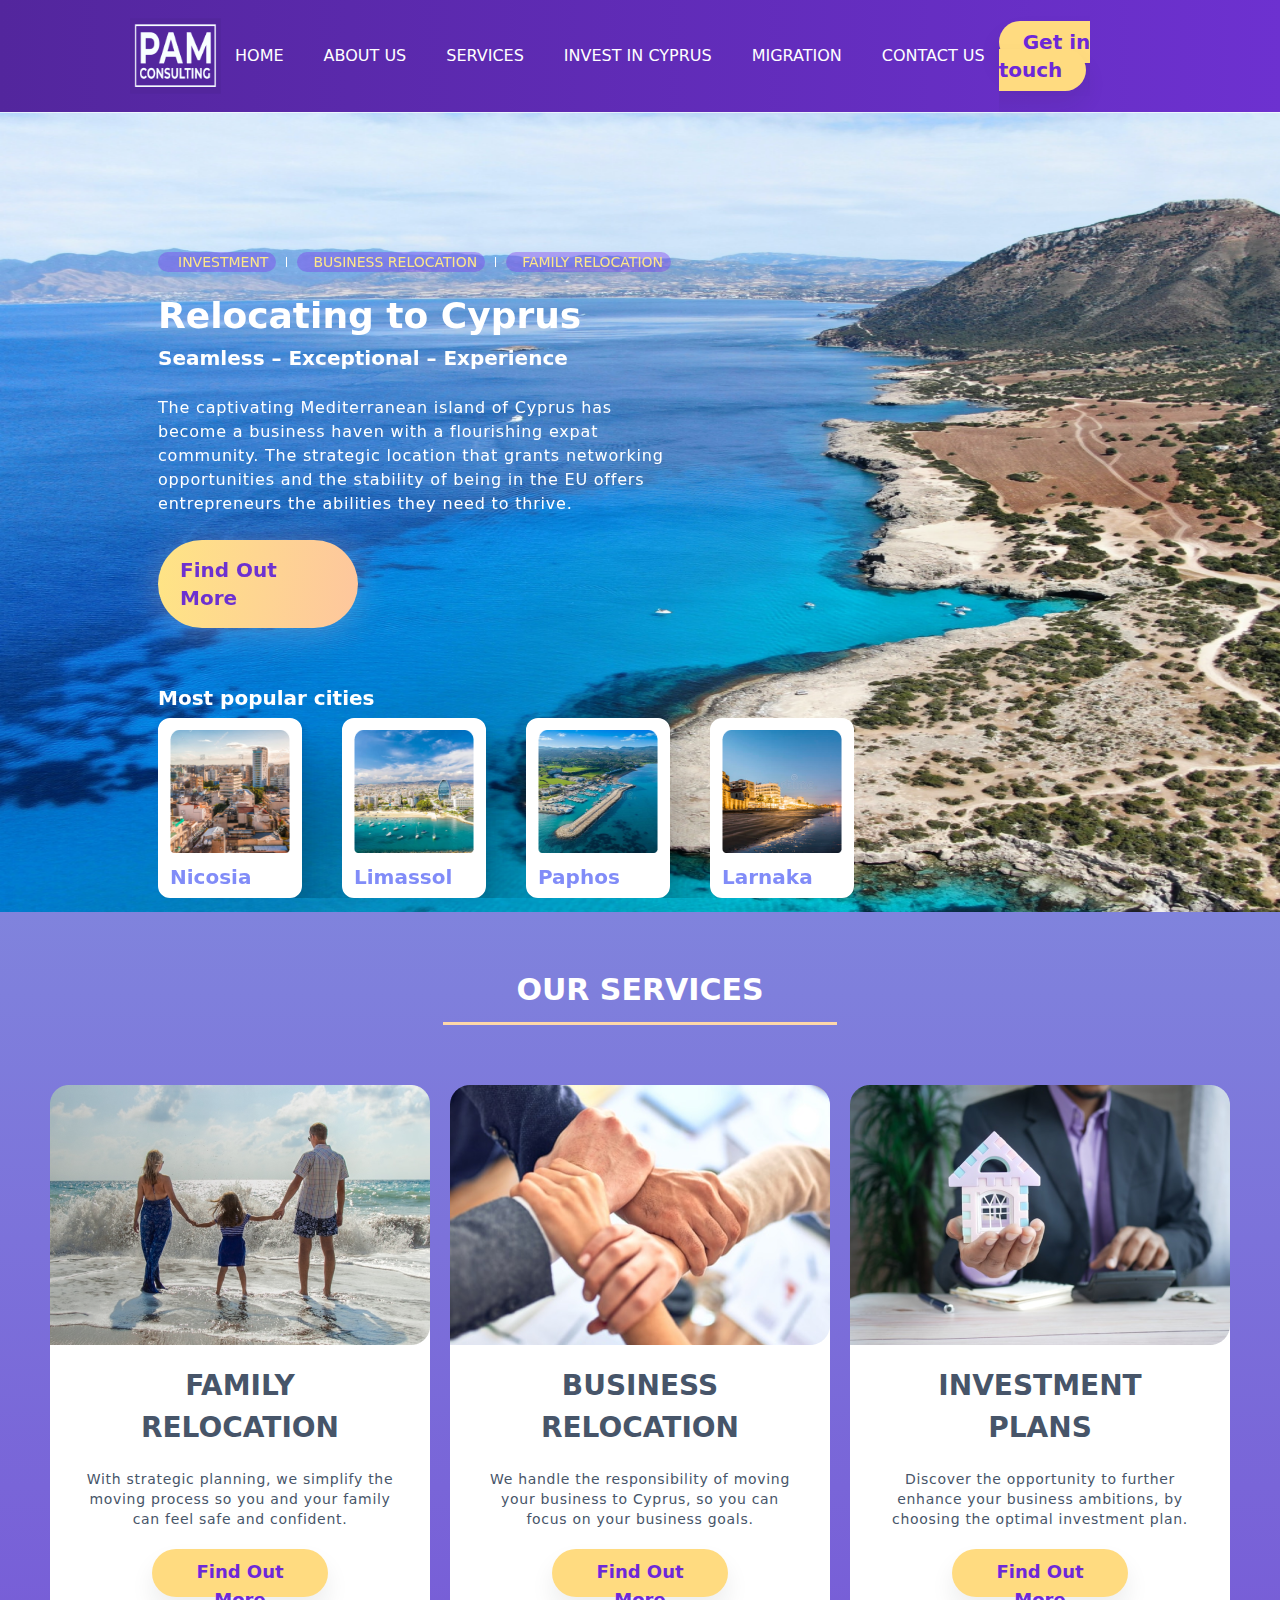
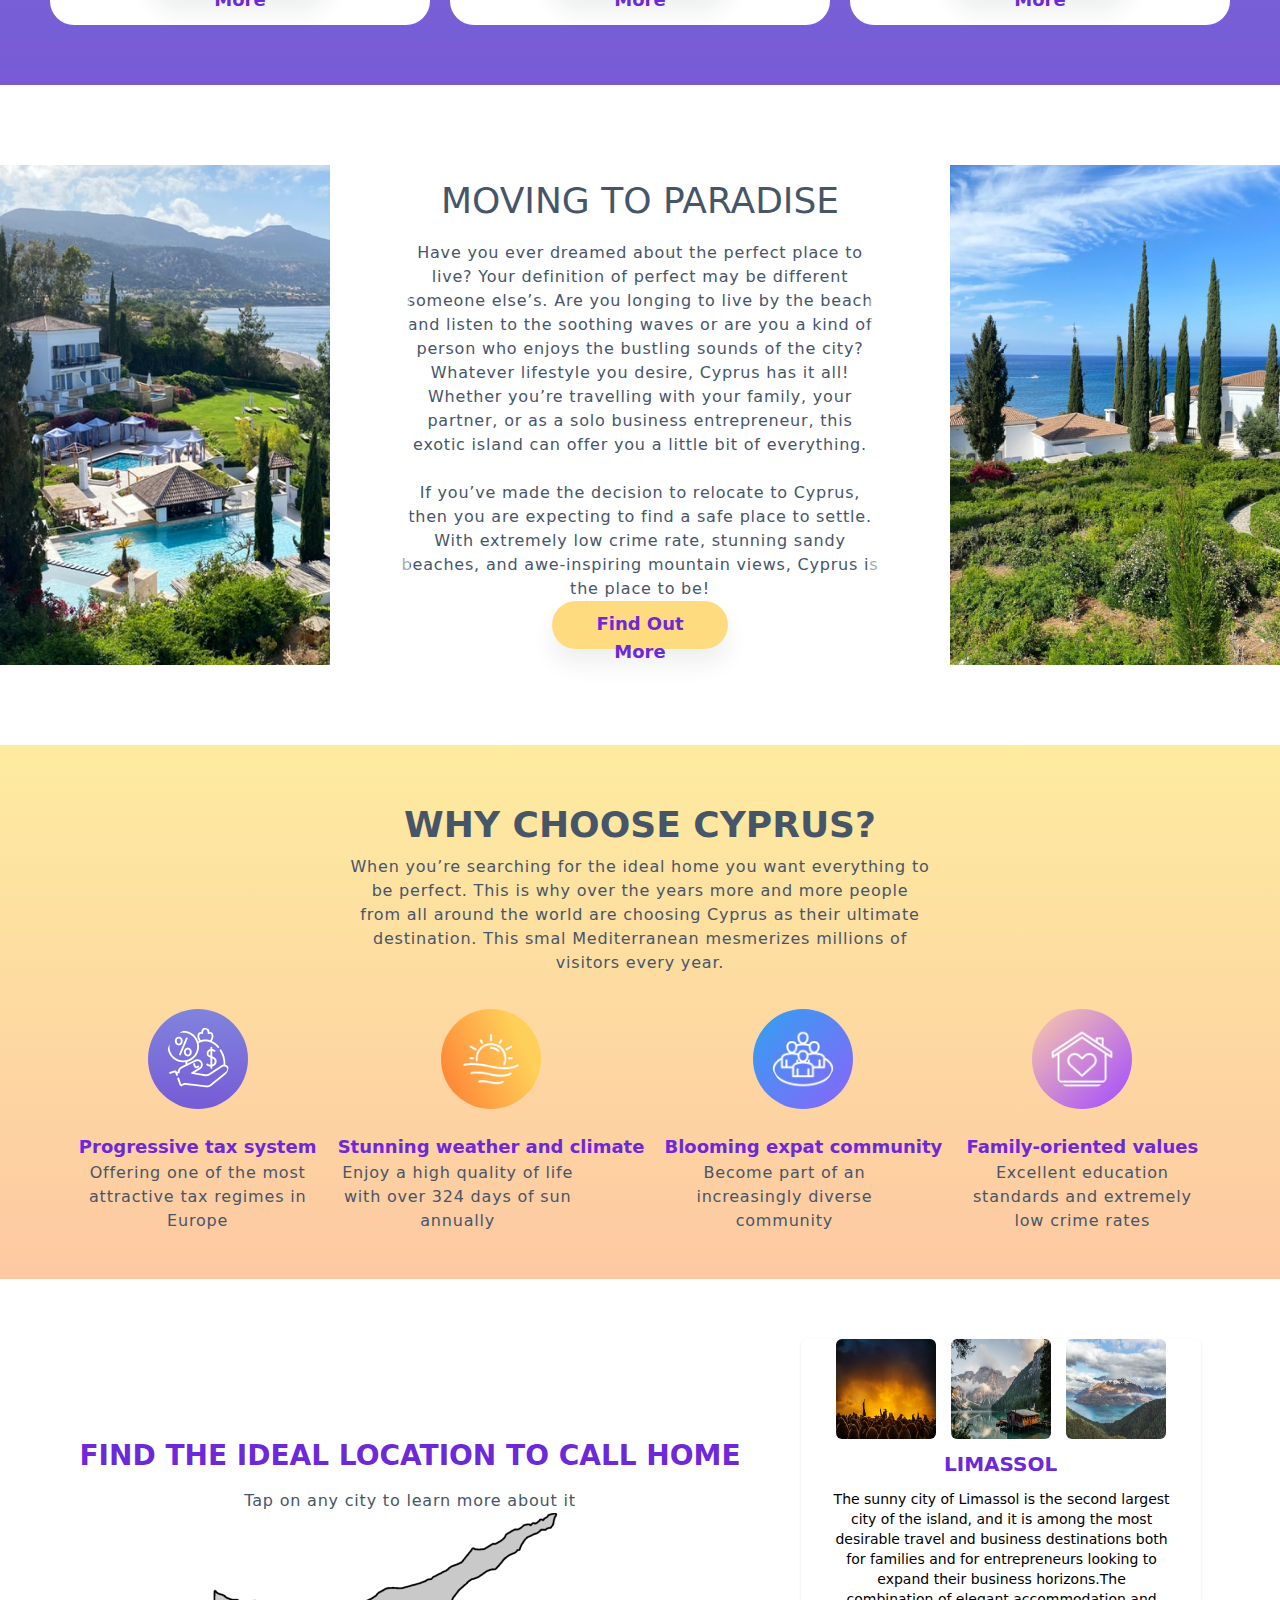
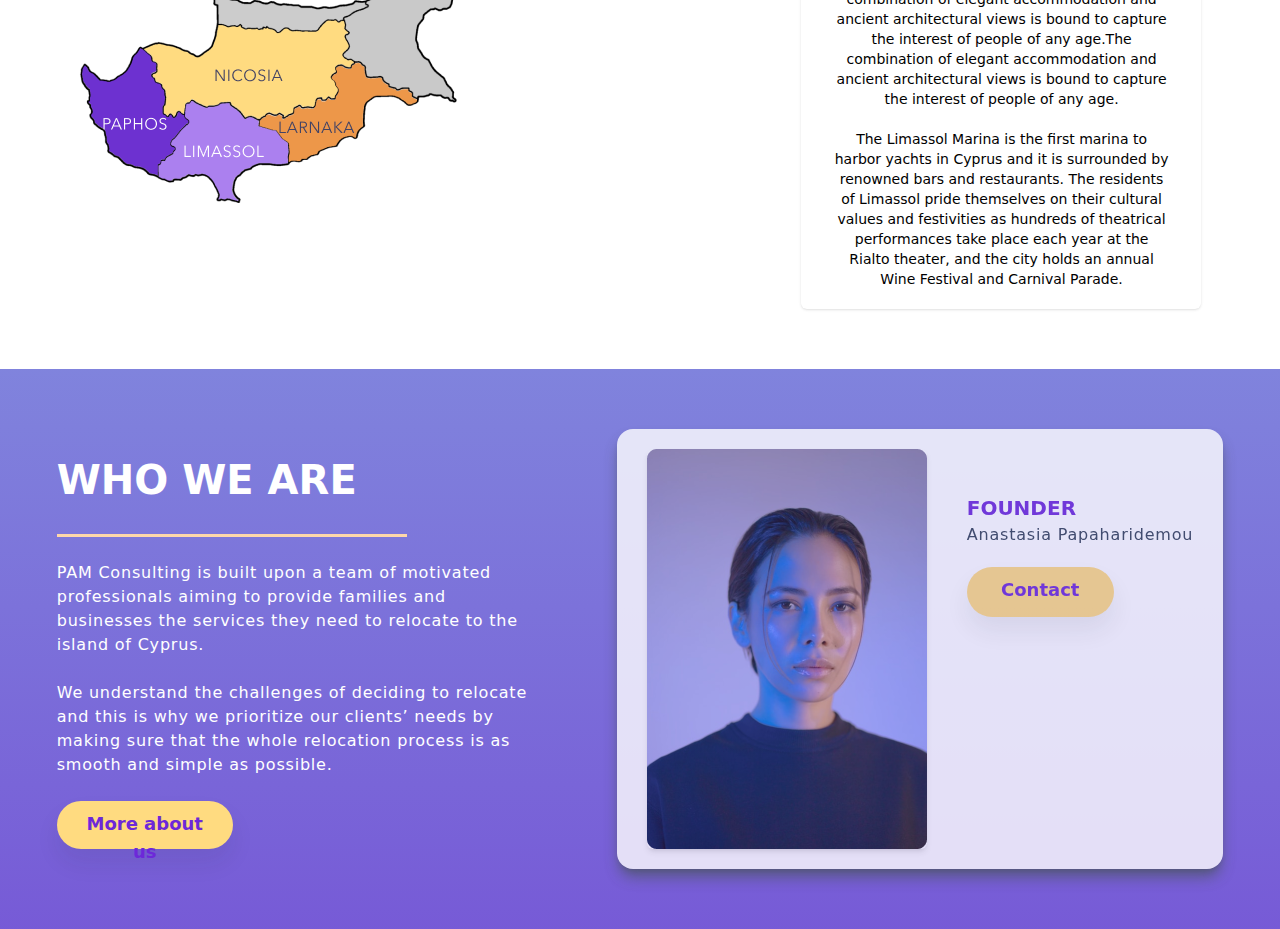
==== commit fec88d4b: "who are you sec" ====
--- a/index.html
+++ b/index.html
@@ -287,7 +287,7 @@
 
   <!-- // Map // -->
 
-  <div class="flex flex-col items-center gap-[60px] py-[60px]  xl:flex xl:flex-row xl:items-center xl:justify-center ">
+  <div class="flex flex-col items-center gap-[60px] py-[60px]  xl:flex xl:flex-row xl:items-center xl:justify-center mb-[160px] xl:mb-0">
     <!-- Head -->
     <div>
     <div>
@@ -311,7 +311,7 @@
         <img src="./files/imgs/home_imgs/map-img3.webp" class="w-[100px] h-[100px] rounded-md">
 
       </div>
-      <h4 class="text-[20px] text-center">limassol</h4>
+      <h3 class="text-[20px] text-center uppercase text-violet-700 font-semibold">limassol</h3>
 
       <p class="w-[370px] text-center text-sm pl-8 pb-5">The sunny city of Limassol is the second largest city of the island, and it is among the most desirable travel and business destinations both for families and for entrepreneurs looking to expand their business horizons.The combination of elegant accommodation and ancient architectural views is bound to capture the interest of people of any age.The combination of elegant accommodation and ancient architectural views is bound to capture the interest of people of any age.<br><br>The Limassol Marina is the first marina to harbor yachts in Cyprus and it is surrounded by renowned bars and restaurants. The residents of Limassol pride themselves on their cultural values and festivities as hundreds of theatrical performances take place each year at the Rialto theater, and the city holds an annual Wine Festival and Carnival Parade.</p>
     </div>
@@ -321,24 +321,43 @@
   </div>
 
 
-  <!-- //  //
-
-
-  <div class="flex flex-col items-start py-[60px] px-[50px]">
-    
+  <!-- // Who are you // -->
+
+
+  <div class="flex flex-col items-center gap-[40px] justify-center py-[60px] px-[50px] who-are-you-bg xl:flex xl:flex-row xl:gap-[80px]">
+    <!-- part-1-->
     <div class="flex flex-col items-start gap-[24px]">
 
-      <h2 class="text-[40px] text-white">Who We Are</h2>
-
-    </div>
-
-  
-    <div>
-
-    </div>
-  </div>
-
--->
+      <h3 class="text-[40px] text-white font-semibold uppercase w-[300px]">Who We Are</h3>
+      <div class="w-[300px] xl:w-[350px]  h-[3px] text-left left-0 bg-orange-200"></div>
+
+      <p class="text-base tracking-wider text-white w-[380px] lg:w-[480px]">PAM Consulting is built upon a team of motivated professionals aiming to provide families and businesses the services they need to relocate to the island of Cyprus.<br><br> 
+
+        We understand the challenges of deciding to relocate and this is why we prioritize our clients’ needs by making sure that the whole relocation process is as smooth and simple
+        as possible.</p>
+
+        <a class=" btn_color w-44 h-12 px-[24px] py-[9px] items-center justify-center text-center rounded-full text-violet-700 text-lg font-semibold cursor-pointer hover:bg-amber-200">More about us</a>
+
+    </div>
+    <!-- part-2 -->
+
+  
+    <div class="bg-white shadow-lg shadow-gray-600 rounded-2xl opacity-80 ">
+      <div class="px-[50px] pt-[20px] flex flex-col gap-[10px] items-center pb-[20px] sm:flex sm:flex-row sm:items-start sm:gap-[40px] sm:px-[30px]">
+
+      <img src="./files/imgs/home_imgs/Rectangle 338.png" class="w-[280px] h-[400px] shadow-md rounded-md">
+      <div class="flex flex-col items-center pt-[44px] sm:items-start">
+      <h4 class="text-[20px] font-semibold text-violet-700 text-center ">FOUNDER</h4>
+      <h5 class="font-base tracking-wider text-slate-700 text-center pb-[20px]">Anastasia Papaharidemou</h5>
+      <a class=" btn_color w-[147px] h-[50px] px-[24px] py-[9px] items-center justify-center text-center rounded-full text-violet-700 text-lg font-semibold cursor-pointer hover:bg-amber-200">Contact</a>
+      </div>
+      
+
+    </div>
+    </div>
+  </div>
+
+
   
  </main>
 </body>
--- a/styles/main.css
+++ b/styles/main.css
@@ -692,6 +692,10 @@
   background: var(--pam_color_linear8, linear-gradient(135deg, rgba(255, 185, 175, 0.30) -3.89%, #A651FB 94.34%));
 }
 
+.who-are-you-bg{
+  background: var(--pam_color_linear2, linear-gradient(180deg, #828CDE -21.43%, #6D31D0 201.93%));
+}
+
 .absolute {
   position: absolute;
 }
@@ -733,15 +737,22 @@
   margin-right: 130px;
 }
 
-.mx-9 {
-  margin-left: 2.25rem;
-  margin-right: 2.25rem;
-}
-
 .mb-0 {
   margin-bottom: 0px;
 }
 
+.mb-3 {
+  margin-bottom: 0.75rem;
+}
+
+.mb-\[10px\] {
+  margin-bottom: 10px;
+}
+
+.mb-\[160px\] {
+  margin-bottom: 160px;
+}
+
 .mb-\[40px\] {
   margin-bottom: 40px;
 }
@@ -758,26 +769,6 @@
   margin-top: -10px;
 }
 
-.mt-3 {
-  margin-top: 0.75rem;
-}
-
-.mb-3 {
-  margin-bottom: 0.75rem;
-}
-
-.mb-\[60px\] {
-  margin-bottom: 60px;
-}
-
-.mb-\[120px\] {
-  margin-bottom: 120px;
-}
-
-.mb-\[10px\] {
-  margin-bottom: 10px;
-}
-
 .flex {
   display: flex;
 }
@@ -842,10 +833,18 @@
   height: 3px;
 }
 
+.h-\[400px\] {
+  height: 400px;
+}
+
 .h-\[500px\] {
   height: 500px;
 }
 
+.h-\[50px\] {
+  height: 50px;
+}
+
 .h-\[540px\] {
   height: 540px;
 }
@@ -894,6 +893,10 @@
   width: 144px;
 }
 
+.w-\[147px\] {
+  width: 147px;
+}
+
 .w-\[180px\] {
   width: 180px;
 }
@@ -906,6 +909,10 @@
   width: 200px;
 }
 
+.w-\[280px\] {
+  width: 280px;
+}
+
 .w-\[300px\] {
   width: 300px;
 }
@@ -922,6 +929,10 @@
   width: 369px;
 }
 
+.w-\[370px\] {
+  width: 370px;
+}
+
 .w-\[380px\] {
   width: 380px;
 }
@@ -946,22 +957,6 @@
   width: 100vw;
 }
 
-.w-\[340px\] {
-  width: 340px;
-}
-
-.w-\[370px\] {
-  width: 370px;
-}
-
-.w-\[490px\] {
-  width: 490px;
-}
-
-.w-\[590px\] {
-  width: 590px;
-}
-
 .cursor-pointer {
   cursor: pointer;
 }
@@ -998,6 +993,10 @@
   gap: 10px;
 }
 
+.gap-\[15px\] {
+  gap: 15px;
+}
+
 .gap-\[16px\] {
   gap: 16px;
 }
@@ -1016,10 +1015,6 @@
 
 .gap-\[60px\] {
   gap: 60px;
-}
-
-.gap-\[15px\] {
-  gap: 15px;
 }
 
 .space-x-3 > :not([hidden]) ~ :not([hidden]) {
@@ -1042,16 +1037,16 @@
   white-space: nowrap;
 }
 
+.rounded-2xl {
+  border-radius: 1rem;
+}
+
 .rounded-3xl {
   border-radius: 1.5rem;
 }
 
 .rounded-full {
   border-radius: 9999px;
-}
-
-.rounded-sm {
-  border-radius: 0.125rem;
 }
 
 .rounded-md {
@@ -1081,22 +1076,6 @@
   padding: 18px;
 }
 
-.p-\[2px\] {
-  padding: 2px;
-}
-
-.p-\[10px\] {
-  padding: 10px;
-}
-
-.p-\[30px\] {
-  padding: 30px;
-}
-
-.p-\[20px\] {
-  padding: 20px;
-}
-
 .px-3 {
   padding-left: 0.75rem;
   padding-right: 0.75rem;
@@ -1132,11 +1111,6 @@
   padding-right: 50px;
 }
 
-.px-\[93px\] {
-  padding-left: 93px;
-  padding-right: 93px;
-}
-
 .py-4 {
   padding-top: 1rem;
   padding-bottom: 1rem;
@@ -1152,29 +1126,17 @@
   padding-bottom: 60px;
 }
 
-.py-\[80px\] {
-  padding-top: 80px;
-  padding-bottom: 80px;
-}
-
 .py-\[9px\] {
   padding-top: 9px;
   padding-bottom: 9px;
 }
 
-.px-\[20px\] {
-  padding-left: 20px;
-  padding-right: 20px;
-}
-
-.py-\[40px\] {
-  padding-top: 40px;
-  padding-bottom: 40px;
-}
-
-.px-9 {
-  padding-left: 2.25rem;
-  padding-right: 2.25rem;
+.pb-5 {
+  padding-bottom: 1.25rem;
+}
+
+.pb-\[20px\] {
+  padding-bottom: 20px;
 }
 
 .pl-4 {
@@ -1185,6 +1147,10 @@
   padding-left: 1.25rem;
 }
 
+.pl-8 {
+  padding-left: 2rem;
+}
+
 .pr-2 {
   padding-right: 0.5rem;
 }
@@ -1193,28 +1159,12 @@
   padding-top: 10px;
 }
 
-.pl-6 {
-  padding-left: 1.5rem;
-}
-
-.pl-7 {
-  padding-left: 1.75rem;
-}
-
-.pl-9 {
-  padding-left: 2.25rem;
-}
-
-.pl-8 {
-  padding-left: 2rem;
-}
-
-.pb-6 {
-  padding-bottom: 1.5rem;
-}
-
-.pb-5 {
-  padding-bottom: 1.25rem;
+.pt-\[20px\] {
+  padding-top: 20px;
+}
+
+.pt-\[44px\] {
+  padding-top: 44px;
 }
 
 .text-left {
@@ -1306,6 +1256,11 @@
   color: rgb(71 85 105 / var(--tw-text-opacity));
 }
 
+.text-slate-700 {
+  --tw-text-opacity: 1;
+  color: rgb(51 65 85 / var(--tw-text-opacity));
+}
+
 .text-violet-700 {
   --tw-text-opacity: 1;
   color: rgb(109 40 217 / var(--tw-text-opacity));
@@ -1314,6 +1269,22 @@
 .text-white {
   --tw-text-opacity: 1;
   color: rgb(255 255 255 / var(--tw-text-opacity));
+}
+
+.opacity-80 {
+  opacity: 0.8;
+}
+
+.shadow {
+  --tw-shadow: 0 1px 3px 0 rgb(0 0 0 / 0.1), 0 1px 2px -1px rgb(0 0 0 / 0.1);
+  --tw-shadow-colored: 0 1px 3px 0 var(--tw-shadow-color), 0 1px 2px -1px var(--tw-shadow-color);
+  box-shadow: var(--tw-ring-offset-shadow, 0 0 #0000), var(--tw-ring-shadow, 0 0 #0000), var(--tw-shadow);
+}
+
+.shadow-lg {
+  --tw-shadow: 0 10px 15px -3px rgb(0 0 0 / 0.1), 0 4px 6px -4px rgb(0 0 0 / 0.1);
+  --tw-shadow-colored: 0 10px 15px -3px var(--tw-shadow-color), 0 4px 6px -4px var(--tw-shadow-color);
+  box-shadow: var(--tw-ring-offset-shadow, 0 0 #0000), var(--tw-ring-shadow, 0 0 #0000), var(--tw-shadow);
 }
 
 .shadow-md {
@@ -1322,20 +1293,8 @@
   box-shadow: var(--tw-ring-offset-shadow, 0 0 #0000), var(--tw-ring-shadow, 0 0 #0000), var(--tw-shadow);
 }
 
-.shadow-sm {
-  --tw-shadow: 0 1px 2px 0 rgb(0 0 0 / 0.05);
-  --tw-shadow-colored: 0 1px 2px 0 var(--tw-shadow-color);
-  box-shadow: var(--tw-ring-offset-shadow, 0 0 #0000), var(--tw-ring-shadow, 0 0 #0000), var(--tw-shadow);
-}
-
-.shadow {
-  --tw-shadow: 0 1px 3px 0 rgb(0 0 0 / 0.1), 0 1px 2px -1px rgb(0 0 0 / 0.1);
-  --tw-shadow-colored: 0 1px 3px 0 var(--tw-shadow-color), 0 1px 2px -1px var(--tw-shadow-color);
-  box-shadow: var(--tw-ring-offset-shadow, 0 0 #0000), var(--tw-ring-shadow, 0 0 #0000), var(--tw-shadow);
-}
-
-.shadow-black {
-  --tw-shadow-color: #000;
+.shadow-gray-600 {
+  --tw-shadow-color: #4b5563;
   --tw-shadow: var(--tw-shadow-colored);
 }
 
@@ -1366,6 +1325,10 @@
     display: inline;
   }
 
+  .sm\:flex {
+    display: flex;
+  }
+
   .sm\:h-\[120px\] {
     height: 120px;
   }
@@ -1394,8 +1357,21 @@
     width: 560px;
   }
 
+  .sm\:flex-row {
+    flex-direction: row;
+  }
+
   .sm\:items-start {
     align-items: flex-start;
+  }
+
+  .sm\:gap-\[40px\] {
+    gap: 40px;
+  }
+
+  .sm\:px-\[30px\] {
+    padding-left: 30px;
+    padding-right: 30px;
   }
 }
 
@@ -1440,10 +1416,6 @@
     display: inline;
   }
 
-  .lg\:flex {
-    display: flex;
-  }
-
   .lg\:h-\[340px\] {
     height: 340px;
   }
@@ -1468,16 +1440,16 @@
     width: 580px;
   }
 
-  .lg\:flex-row {
-    flex-direction: row;
-  }
-
   .lg\:text-center {
     text-align: center;
   }
 }
 
 @media (min-width: 1280px) {
+  .xl\:mb-0 {
+    margin-bottom: 0px;
+  }
+
   .xl\:inline {
     display: inline;
   }
@@ -1490,6 +1462,10 @@
     display: none;
   }
 
+  .xl\:w-\[350px\] {
+    width: 350px;
+  }
+
   .xl\:max-w-6xl {
     max-width: 72rem;
   }
@@ -1506,13 +1482,17 @@
     justify-content: center;
   }
 
-  .xl\:justify-between {
-    justify-content: space-between;
-  }
-}
-
-
-
-
-
-
+  .xl\:gap-\[40px\] {
+    gap: 40px;
+  }
+
+  .xl\:gap-\[80px\] {
+    gap: 80px;
+  }
+}
+
+
+
+
+
+
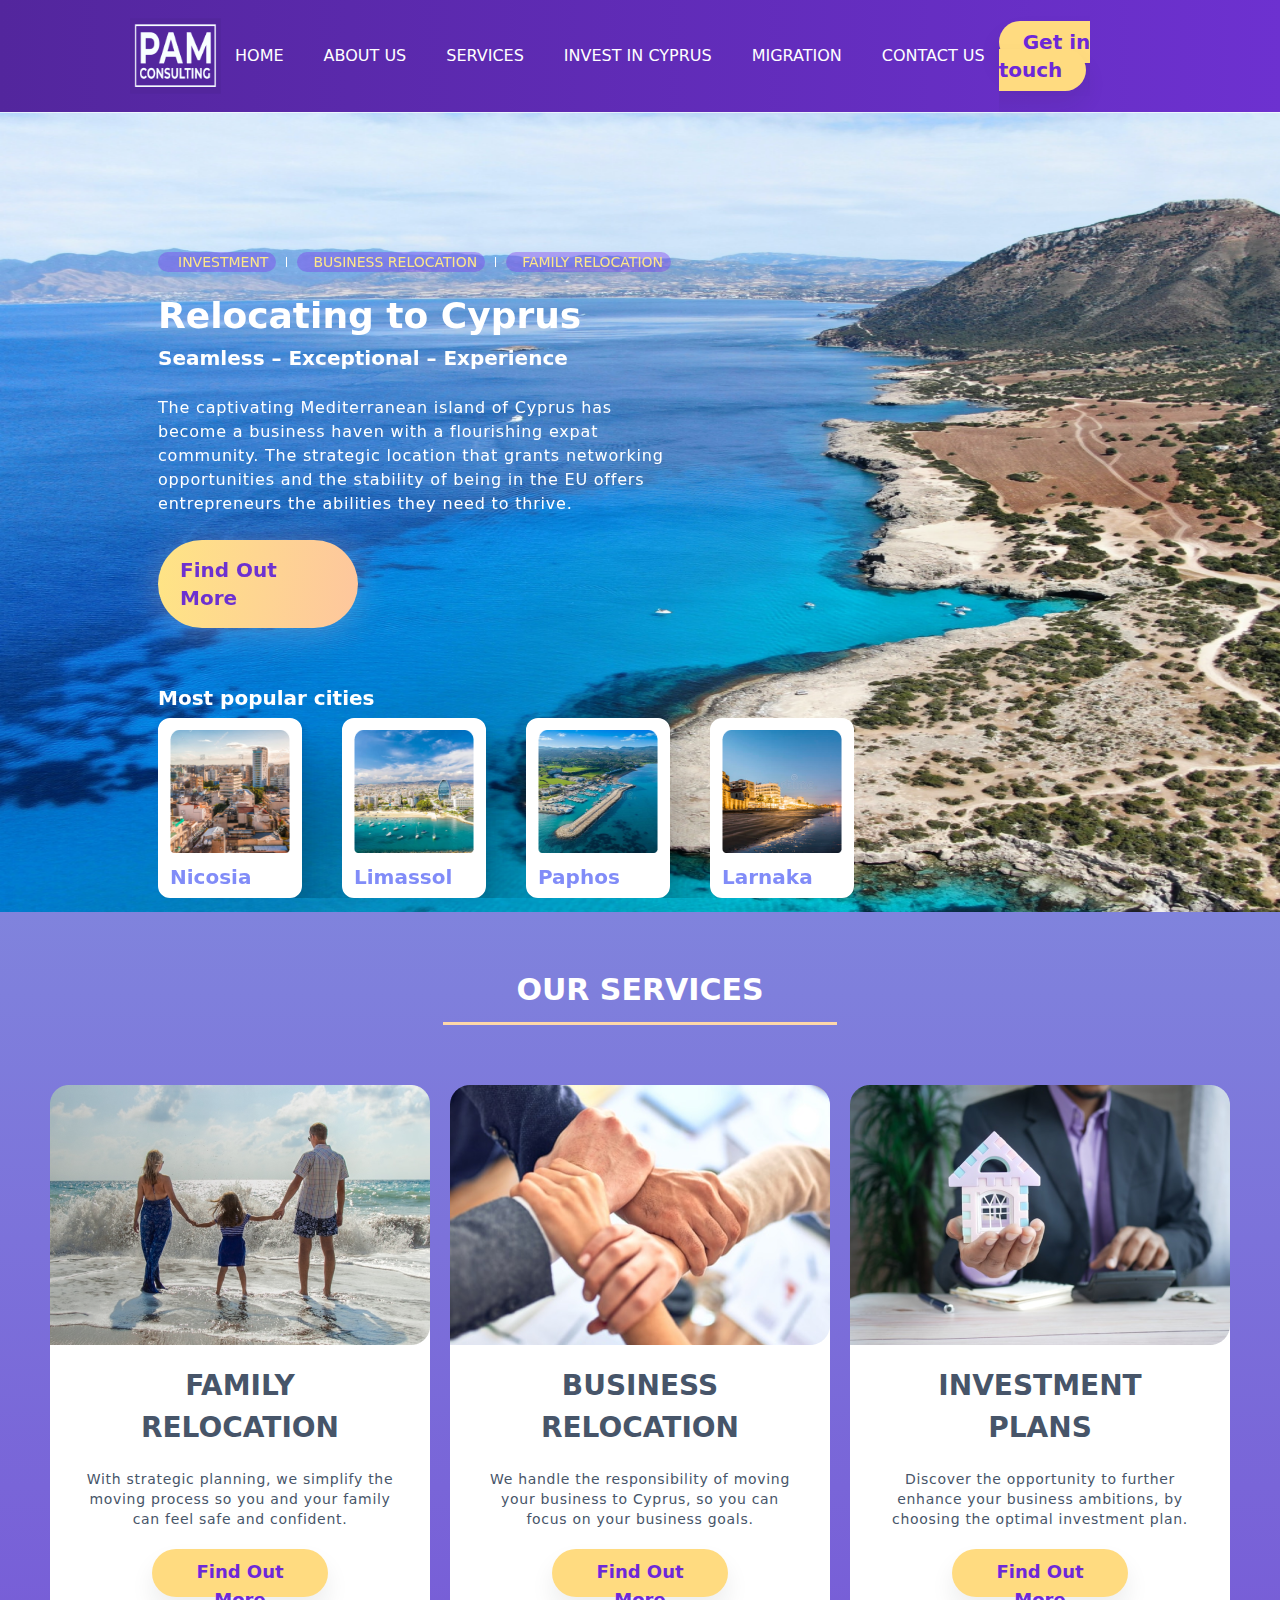
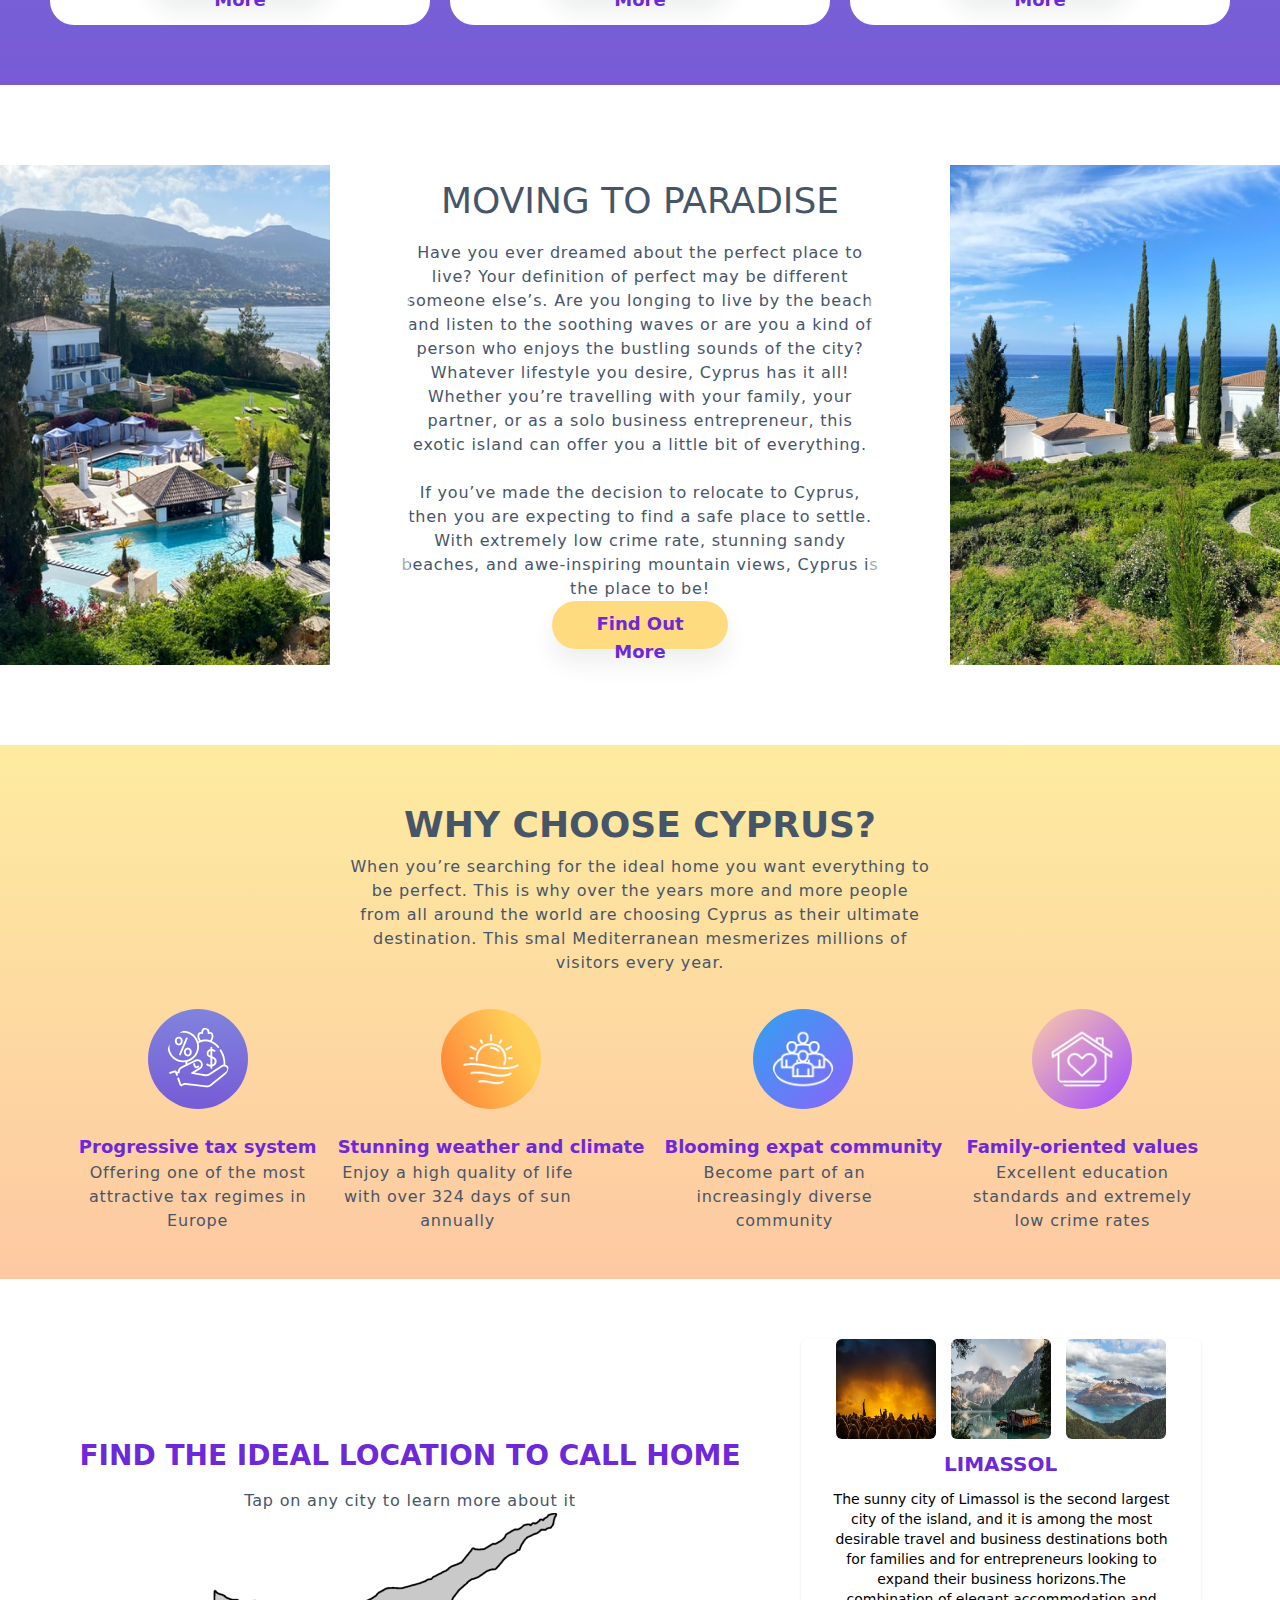
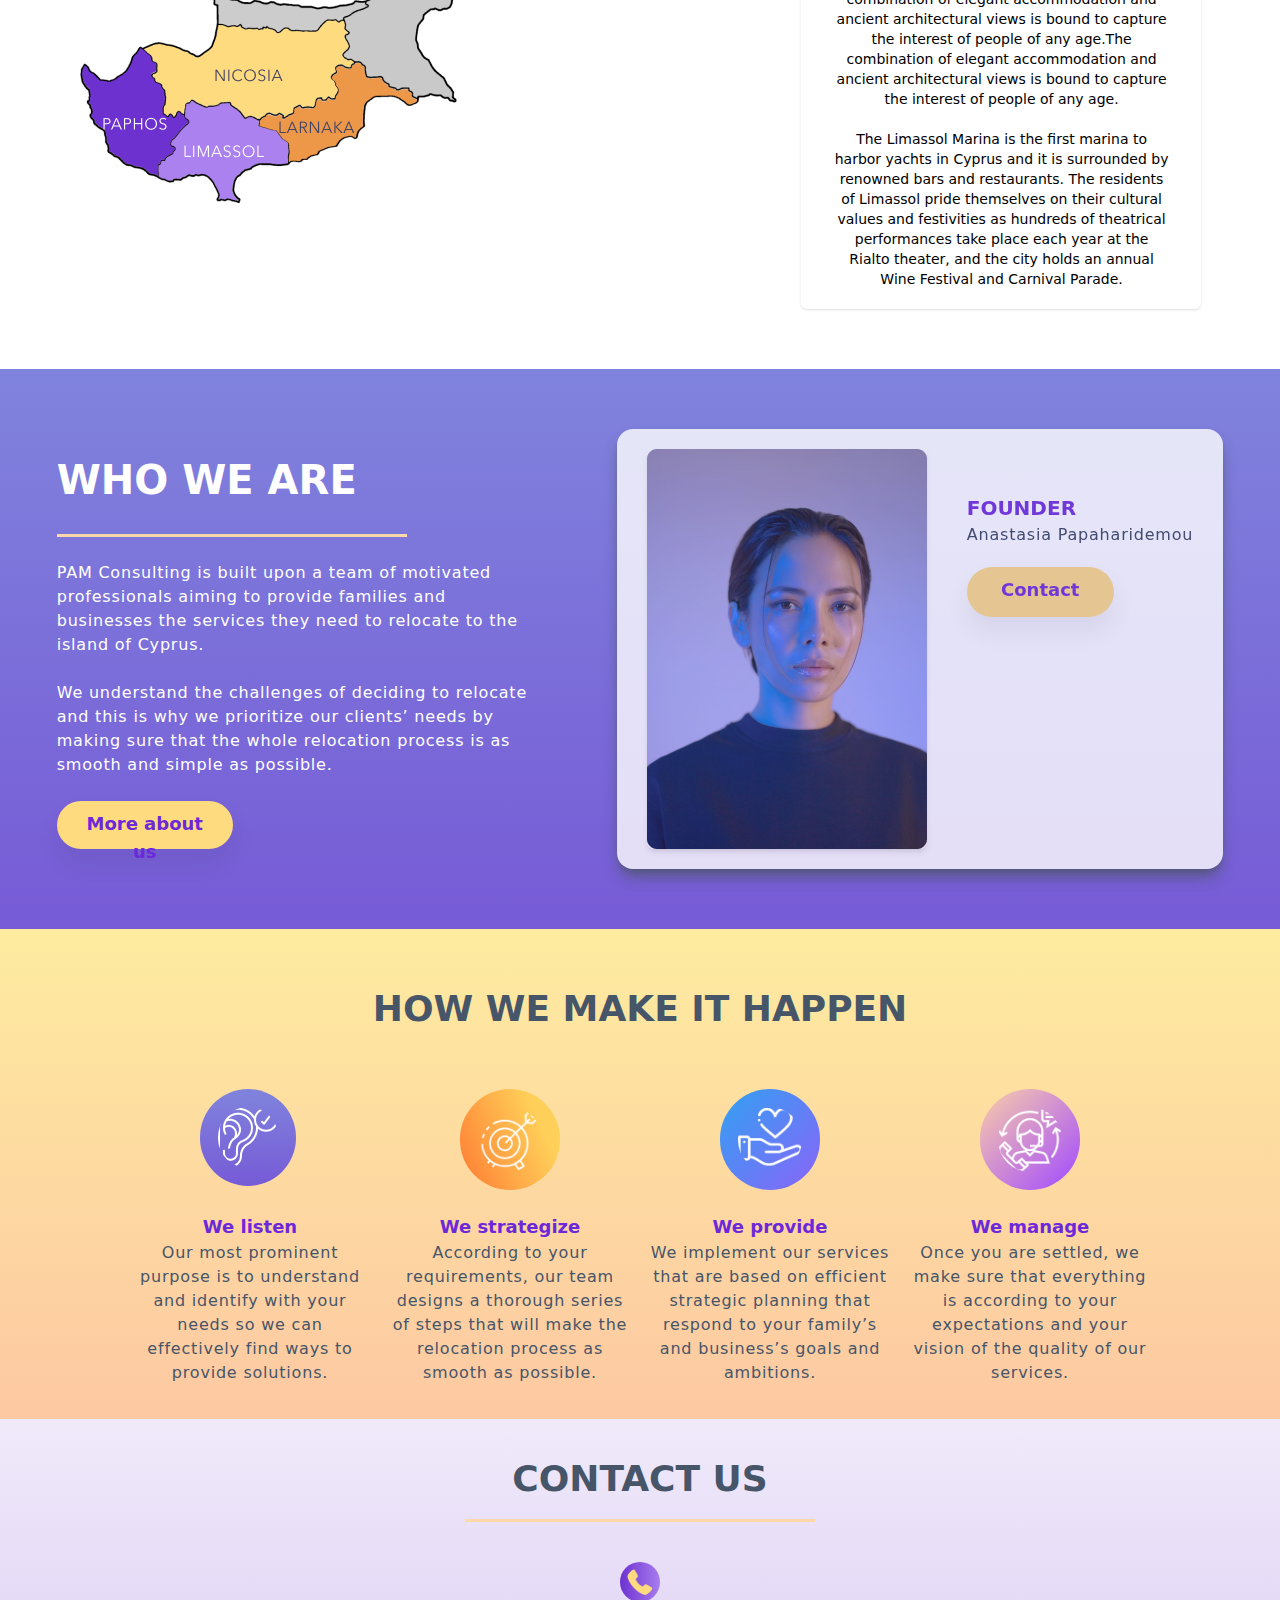
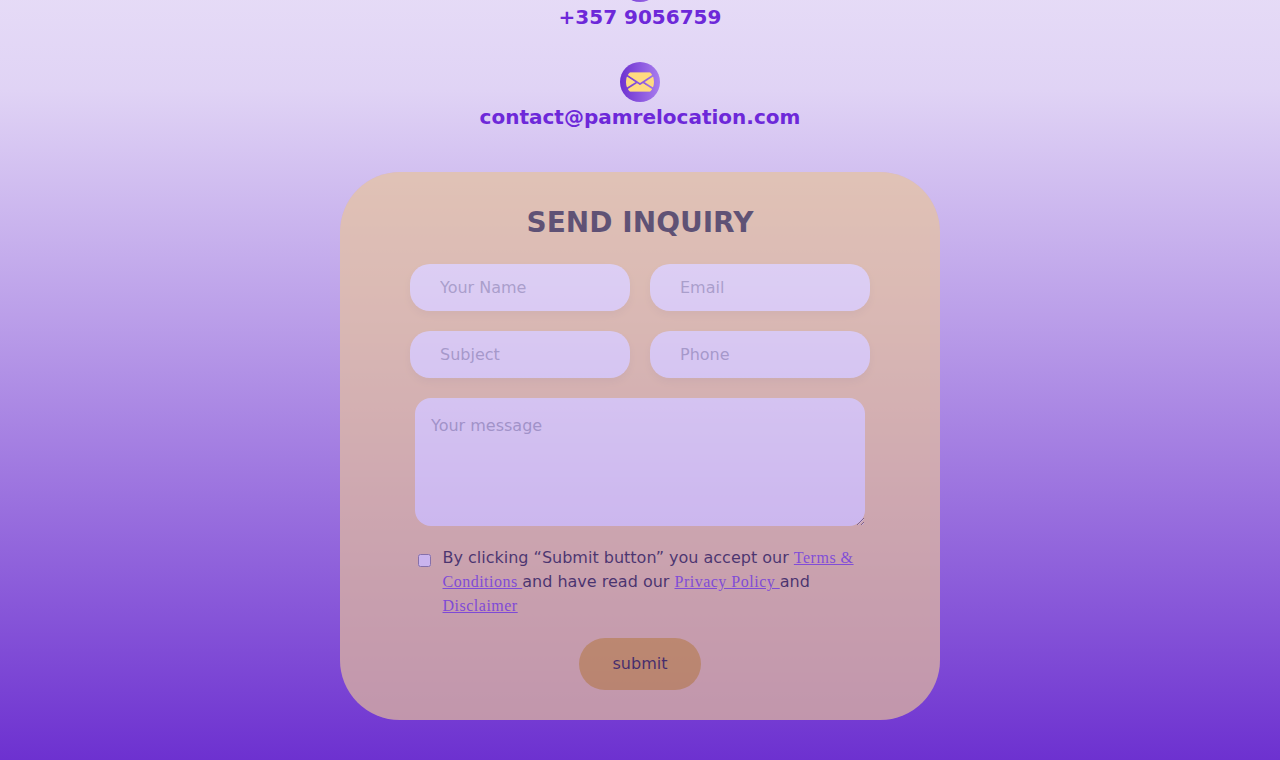
==== commit 19a27537: "contact sec" ====
--- a/index.html
+++ b/index.html
@@ -357,6 +357,135 @@
     </div>
   </div>
 
+  <!-- // How we make it happen // -->
+
+  <div class="">
+    <div class="flex flex-col items-center gap-[60px] py-[60px] px-[15px] bg-why-choose w-screen h-auto">
+      <!--Head-->
+      <div class=" flex flex-col items-center gap-[10px]">
+
+        <h2 class="text-center  text-4xl text-slate-600 font-semibold uppercase">how we make it happen</h2>
+        
+        
+
+      </div>
+
+      
+      
+
+      <!--body-->
+      <div class="flex flex-wrap gap-[20px] justify-center items-center mb-[60px]" >
+        <!-- 1-img -->
+        <div class="flex flex-col gap-[24px] justify-center items-center ">
+        <div class="w-[100px] h-[100px]">
+          <img src="./files/imgs/home_imgs/listener 1.png" class="money-bag-img p-[18px]">
+          </div>
+          <div>
+          <h4 class="text-lg font-semibold text-center text-violet-700 ">We listen</h4>
+          <p class="text-slate-600 text-base tracking-wider text-center w-[180px] lg:w-[240px] lg:h-[58px]">Our most prominent purpose is to understand and identify with your needs so we can effectively find ways to provide solutions.</p>
+          </div>
+          </div>
+
+          <!-- 2-img -->
+          <div class="flex flex-col gap-[24px] justify-center items-center ">
+            <div class="w-[100px] h-[100px]">
+              <img src="./files/imgs/home_imgs/target.png" class="haze-bag-img p-[18px]">
+              </div>
+              <div>
+              <h4 class="text-lg font-semibold text-center text-violet-700 ">We strategize</h4>
+              <p class="text-slate-600 text-base tracking-wider text-center w-[180px] lg:w-[240px] lg:h-[58px]">According to your requirements, our team designs a thorough series of steps that will make the relocation process as smooth 
+                as possible.</p>
+              </div>
+              </div>
+
+          <!-- 3-img -->
+
+          <div class="flex flex-col gap-[24px] justify-center items-center">
+            <div class="w-[100px] h-[100px]">
+              <img src="./files/imgs/home_imgs/heart 1.png" class="human-bag-img p-[18px]">
+              </div>
+              <div>
+              <h4 class="text-lg font-semibold text-center text-violet-700 ">We provide</h4>
+              <p class="text-slate-600 text-base tracking-wider text-center w-[180px] lg:w-[240px] lg:h-[58px]">We implement our services that are based on efficient strategic planning that respond to your family’s and business’s goals and ambitions.</p>
+              </div>
+              </div>
+
+          <!-- 4-img -->
+
+          <div class="flex flex-col gap-[24px] justify-center items-center ">
+            <div class="w-[100px] h-[100px]">
+              <img src="./files/imgs/home_imgs/heart (2) 1.png" class="house-bag-img p-[18px]">
+              </div>
+              <div>
+              <h4 class="text-lg font-semibold text-center text-violet-700 ">We manage</h4>
+              <p class="text-slate-600 text-base tracking-wider text-center w-[180px] lg:w-[240px] lg:h-[58px]">Once you are settled, we make sure that everything is according to your expectations and your vision of the quality of our services.</p>
+              </div>
+              </div>
+
+      
+      </div>
+
+      </div>
+    </div>
+  </div>
+
+
+  <!-- // Form // -->
+
+  <div class="bg-form-while">
+    <div class="flex flex-col items-center gap-[40px] p-[40px]">
+      <!-- header -->
+      <div class="flex flex-col items-center gap-[20px]">
+      <h2 class="text-center text-slate-600 text-4xl font-semibold uppercase">Contact Us</h2>
+      <div class="w-[300px] xl:w-[350px]  h-[3px] bg-orange-200"></div>
+      </div>
+
+      <!-- icons -->
+      <div class="flex flex-col items-center gap-[30px]">
+        <!-- icon-1 -->
+      <div class="flex flex-col items-center">
+      <img src="./files/imgs/home_imgs/contact_tel_icon.png" class="w-[40px] h-[40px] p-[6px] icon-color">
+      <h4 class="text-[20px] font-semibold text-center text-violet-700 ">+357 9056759</h4>
+      </div>
+      <!-- icon-2 -->
+      <div class="flex flex-col items-center">
+        <img src="./files/imgs/home_imgs/contact_tel_icon (1).png" class="w-[40px] h-[40px] p-[6px] icon-color">
+      <h4 class="text-[20px] font-semibold text-center text-violet-700 ">contact@pamrelocation.com</h4>
+      </div>
+      </div>
+
+      <!-- form -->
+
+      <div class="">
+
+        <div class="bg-form">
+     <div class=" pt-[30px] px-[20px] py-[30px] md:w-[600px]">
+        <h3 class="text-[28px] uppercase font-semibold text-center text-slate-800] mb-[20px]">send inquiry</h3>
+      <form class="flex flex-col items-center gap-[20px] ">
+
+        <div class="flex flex-wrap gap-[20px] items-center justify-center">
+
+        <input type="text" id="fname" placeholder="Your Name" class="form w-[380px] h-[47px] px-[30px] md:w-[220px]">
+        <input type="email" id="email" placeholder="Email" class="form w-[380px] h-[47px] px-[30px] md:w-[220px]">
+        <input type="text" id="subject" placeholder="Subject" class="form w-[380px] h-[47px] px-[30px]  md:w-[220px]">
+        <input type="text" id="phone" placeholder="Phone" class="form w-[380px] h-[47px] px-[30px] bg-white md:w-[220px]">
+        </div>
+        <textarea id="text" name="text" placeholder="Your message" rows="4" class="rounded-2xl p-4 w-[380px] md:w-[450px]"></textarea>
+        <div class="flex flex-row gap-3 items-start justify-start">
+          <input type="checkbox" id="checkbox " class="mt-2">
+          <h5 class="w-[320px] md:w-[420px]">By clicking “Submit button” you accept our <a class="condition-form">Terms & Conditions </a> and have read our <a class="condition-form">Privacy Policy </a>and <a class="condition-form">Disclaimer</a></h5>
+        </div>
+        <input type="submit" value="submit" class="py-[14px] px-[34px] items-center gap-[4px] bg-yellow-500 rounded-full cursor-pointer" > 
+
+      </form>
+      </div>
+      </div>
+      </div>
+
+    </div>
+  </div>
+
+  <!-- // partners // -->
 
   
  </main>
--- a/styles/main.css
+++ b/styles/main.css
@@ -696,6 +696,43 @@
   background: var(--pam_color_linear2, linear-gradient(180deg, #828CDE -21.43%, #6D31D0 201.93%));
 }
 
+.icon-color{
+  border-radius: 20px;
+  background: var(--pam_color_linear6, linear-gradient(90deg, #6D31D0 0%, #AB80EF 104.7%));
+}
+
+.form{
+  border-radius: 20px;
+  background: var(--pam_color6, #FFF);
+  /* Small Drop */
+  box-shadow: 0px 4px 8px 0px rgba(28, 37, 44, 0.08);
+}
+
+.bg-form{
+  border-radius: 60px;
+  opacity: 0.5;
+  background: var(--pam_color3, #FFDB80);
+  -webkit-backdrop-filter: blur(250px);
+          backdrop-filter: blur(250px);
+}
+
+.bg-form-while{
+  background: linear-gradient(180deg, rgba(109, 49, 208, 0.10) 0%, rgba(109, 49, 208, 0.21) 28.65%, rgba(109, 49, 208, 0.47) 53.12%, #6D31D0 100%);
+}
+
+.condition-form{
+  color: var(--pam_color1, #6D31D0);
+  font-feature-settings: 'clig' off, 'liga' off;
+  font-family: Avenir Next;
+  font-size: 16px;
+  font-style: normal;
+  font-weight: 400;
+  line-height: 24px;
+  /* 150% */
+  letter-spacing: 0.5px;
+  text-decoration-line: underline;
+}
+
 .absolute {
   position: absolute;
 }
@@ -730,6 +767,22 @@
 
 .top-\[60px\] {
   top: 60px;
+}
+
+.left-\[30px\] {
+  left: 30px;
+}
+
+.left-\[80px\] {
+  left: 80px;
+}
+
+.left-\[-80px\] {
+  left: -80px;
+}
+
+.m-4 {
+  margin: 1rem;
 }
 
 .mx-\[130px\] {
@@ -753,10 +806,22 @@
   margin-bottom: 160px;
 }
 
+.mb-\[20px\] {
+  margin-bottom: 20px;
+}
+
 .mb-\[40px\] {
   margin-bottom: 40px;
 }
 
+.mb-\[60px\] {
+  margin-bottom: 60px;
+}
+
+.mt-2 {
+  margin-top: 0.5rem;
+}
+
 .mt-4 {
   margin-top: 1rem;
 }
@@ -769,6 +834,22 @@
   margin-top: -10px;
 }
 
+.mr-\[30px\] {
+  margin-right: 30px;
+}
+
+.mr-\[50px\] {
+  margin-right: 50px;
+}
+
+.mr-\[60px\] {
+  margin-right: 60px;
+}
+
+.mr-\[90px\] {
+  margin-right: 90px;
+}
+
 .flex {
   display: flex;
 }
@@ -837,6 +918,14 @@
   height: 400px;
 }
 
+.h-\[40px\] {
+  height: 40px;
+}
+
+.h-\[47px\] {
+  height: 47px;
+}
+
 .h-\[500px\] {
   height: 500px;
 }
@@ -941,6 +1030,10 @@
   width: 400px;
 }
 
+.w-\[40px\] {
+  width: 40px;
+}
+
 .w-\[480px\] {
   width: 480px;
 }
@@ -981,6 +1074,10 @@
   align-items: center;
 }
 
+.justify-start {
+  justify-content: flex-start;
+}
+
 .justify-center {
   justify-content: center;
 }
@@ -989,6 +1086,10 @@
   justify-content: space-between;
 }
 
+.gap-3 {
+  gap: 0.75rem;
+}
+
 .gap-\[10px\] {
   gap: 10px;
 }
@@ -1009,8 +1110,16 @@
   gap: 24px;
 }
 
+.gap-\[30px\] {
+  gap: 30px;
+}
+
 .gap-\[40px\] {
   gap: 40px;
+}
+
+.gap-\[4px\] {
+  gap: 4px;
 }
 
 .gap-\[60px\] {
@@ -1053,6 +1162,14 @@
   border-radius: 0.375rem;
 }
 
+.rounded-xl {
+  border-radius: 0.75rem;
+}
+
+.rounded-lg {
+  border-radius: 0.5rem;
+}
+
 .bg-orange-200 {
   --tw-bg-opacity: 1;
   background-color: rgb(254 215 170 / var(--tw-bg-opacity));
@@ -1072,8 +1189,34 @@
   background-color: rgb(255 255 255 / var(--tw-bg-opacity));
 }
 
+.bg-yellow-300 {
+  --tw-bg-opacity: 1;
+  background-color: rgb(253 224 71 / var(--tw-bg-opacity));
+}
+
+.bg-yellow-500 {
+  --tw-bg-opacity: 1;
+  background-color: rgb(234 179 8 / var(--tw-bg-opacity));
+}
+
+.p-3 {
+  padding: 0.75rem;
+}
+
 .p-\[18px\] {
   padding: 18px;
+}
+
+.p-\[40px\] {
+  padding: 40px;
+}
+
+.p-\[6px\] {
+  padding: 6px;
+}
+
+.p-4 {
+  padding: 1rem;
 }
 
 .px-3 {
@@ -1096,6 +1239,11 @@
   padding-right: 15px;
 }
 
+.px-\[20px\] {
+  padding-left: 20px;
+  padding-right: 20px;
+}
+
 .px-\[22px\] {
   padding-left: 22px;
   padding-right: 22px;
@@ -1106,6 +1254,16 @@
   padding-right: 24px;
 }
 
+.px-\[30px\] {
+  padding-left: 30px;
+  padding-right: 30px;
+}
+
+.px-\[34px\] {
+  padding-left: 34px;
+  padding-right: 34px;
+}
+
 .px-\[50px\] {
   padding-left: 50px;
   padding-right: 50px;
@@ -1116,11 +1274,21 @@
   padding-bottom: 1rem;
 }
 
+.py-\[14px\] {
+  padding-top: 14px;
+  padding-bottom: 14px;
+}
+
 .py-\[16px\] {
   padding-top: 16px;
   padding-bottom: 16px;
 }
 
+.py-\[30px\] {
+  padding-top: 30px;
+  padding-bottom: 30px;
+}
+
 .py-\[60px\] {
   padding-top: 60px;
   padding-bottom: 60px;
@@ -1163,6 +1331,10 @@
   padding-top: 20px;
 }
 
+.pt-\[30px\] {
+  padding-top: 30px;
+}
+
 .pt-\[44px\] {
   padding-top: 44px;
 }
@@ -1259,6 +1431,11 @@
 .text-slate-700 {
   --tw-text-opacity: 1;
   color: rgb(51 65 85 / var(--tw-text-opacity));
+}
+
+.text-slate-800 {
+  --tw-text-opacity: 1;
+  color: rgb(30 41 59 / var(--tw-text-opacity));
 }
 
 .text-violet-700 {
@@ -1388,6 +1565,34 @@
     width: 410px;
   }
 
+  .md\:w-\[600px\] {
+    width: 600px;
+  }
+
+  .md\:w-\[280px\] {
+    width: 280px;
+  }
+
+  .md\:w-\[220px\] {
+    width: 220px;
+  }
+
+  .md\:w-\[440px\] {
+    width: 440px;
+  }
+
+  .md\:w-\[450px\] {
+    width: 450px;
+  }
+
+  .md\:w-\[460px\] {
+    width: 460px;
+  }
+
+  .md\:w-\[420px\] {
+    width: 420px;
+  }
+
   .md\:flex-row {
     flex-direction: row;
   }
@@ -1482,10 +1687,6 @@
     justify-content: center;
   }
 
-  .xl\:gap-\[40px\] {
-    gap: 40px;
-  }
-
   .xl\:gap-\[80px\] {
     gap: 80px;
   }
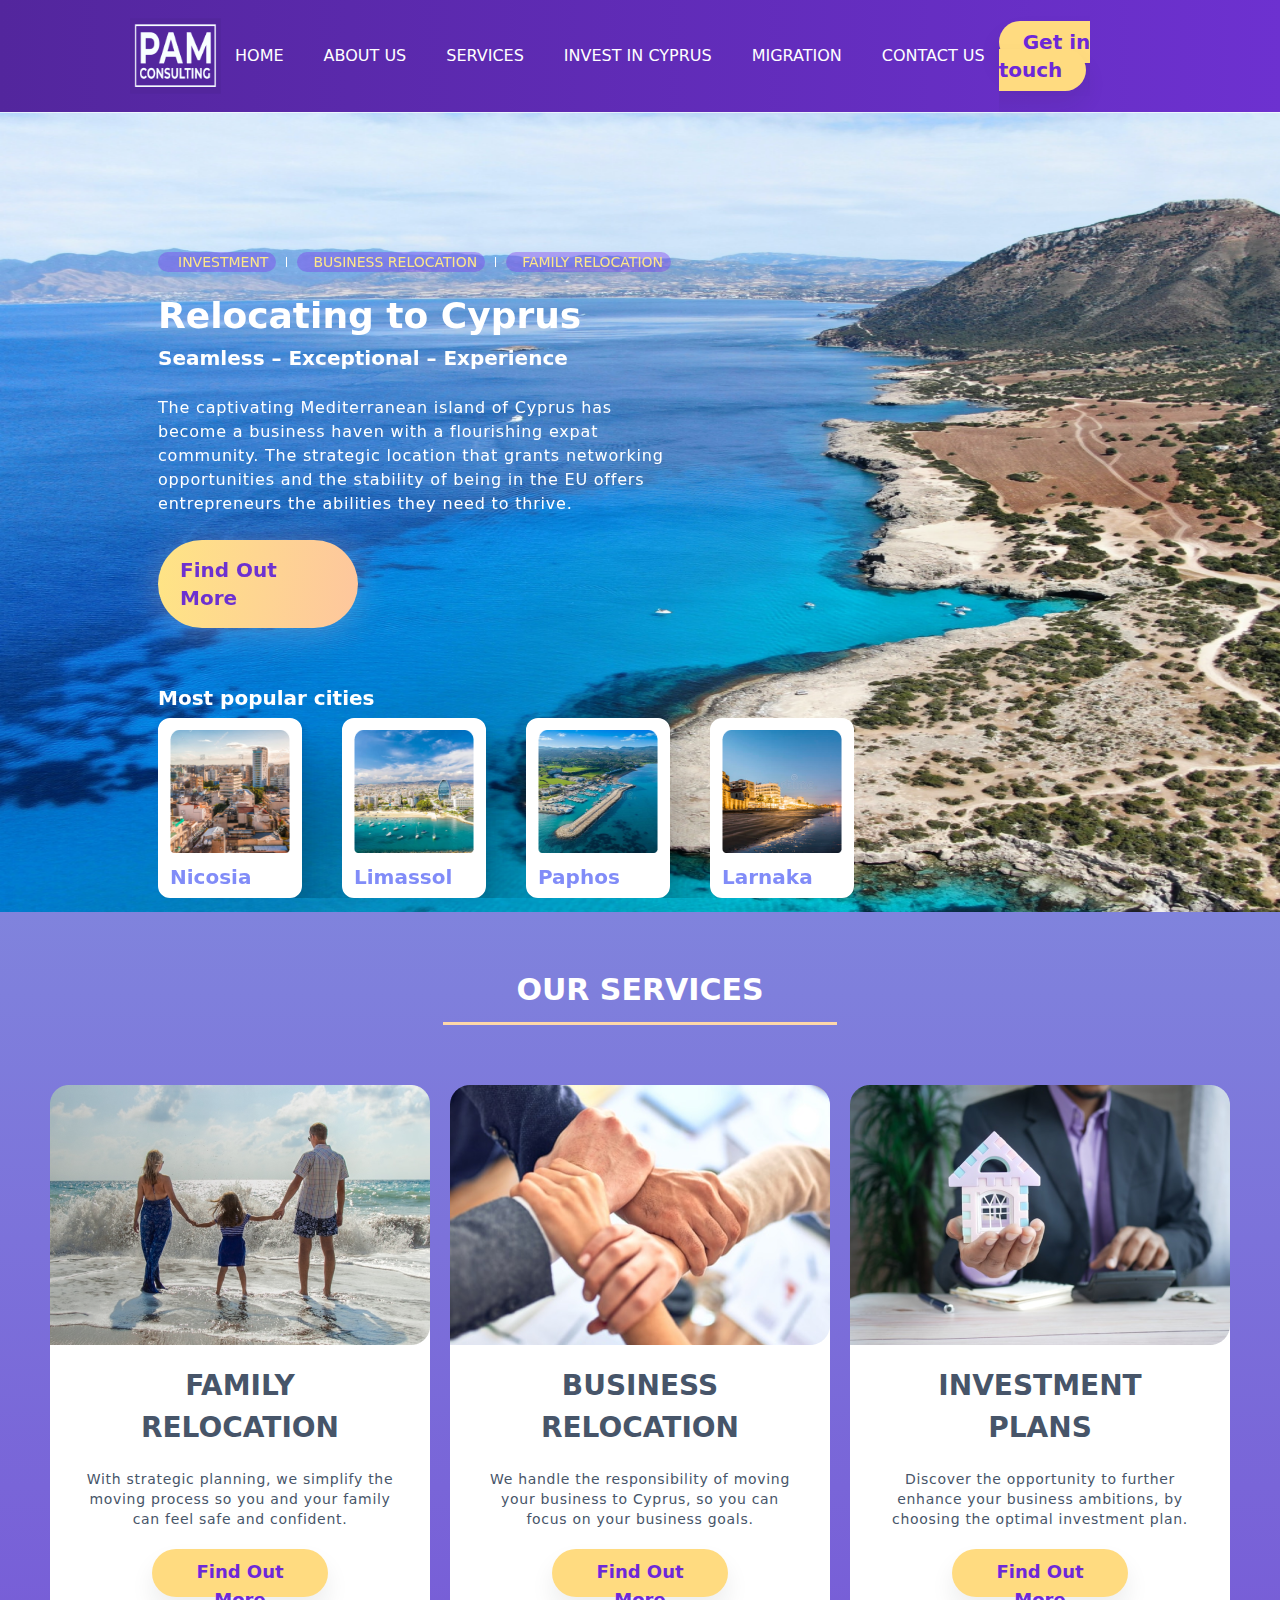
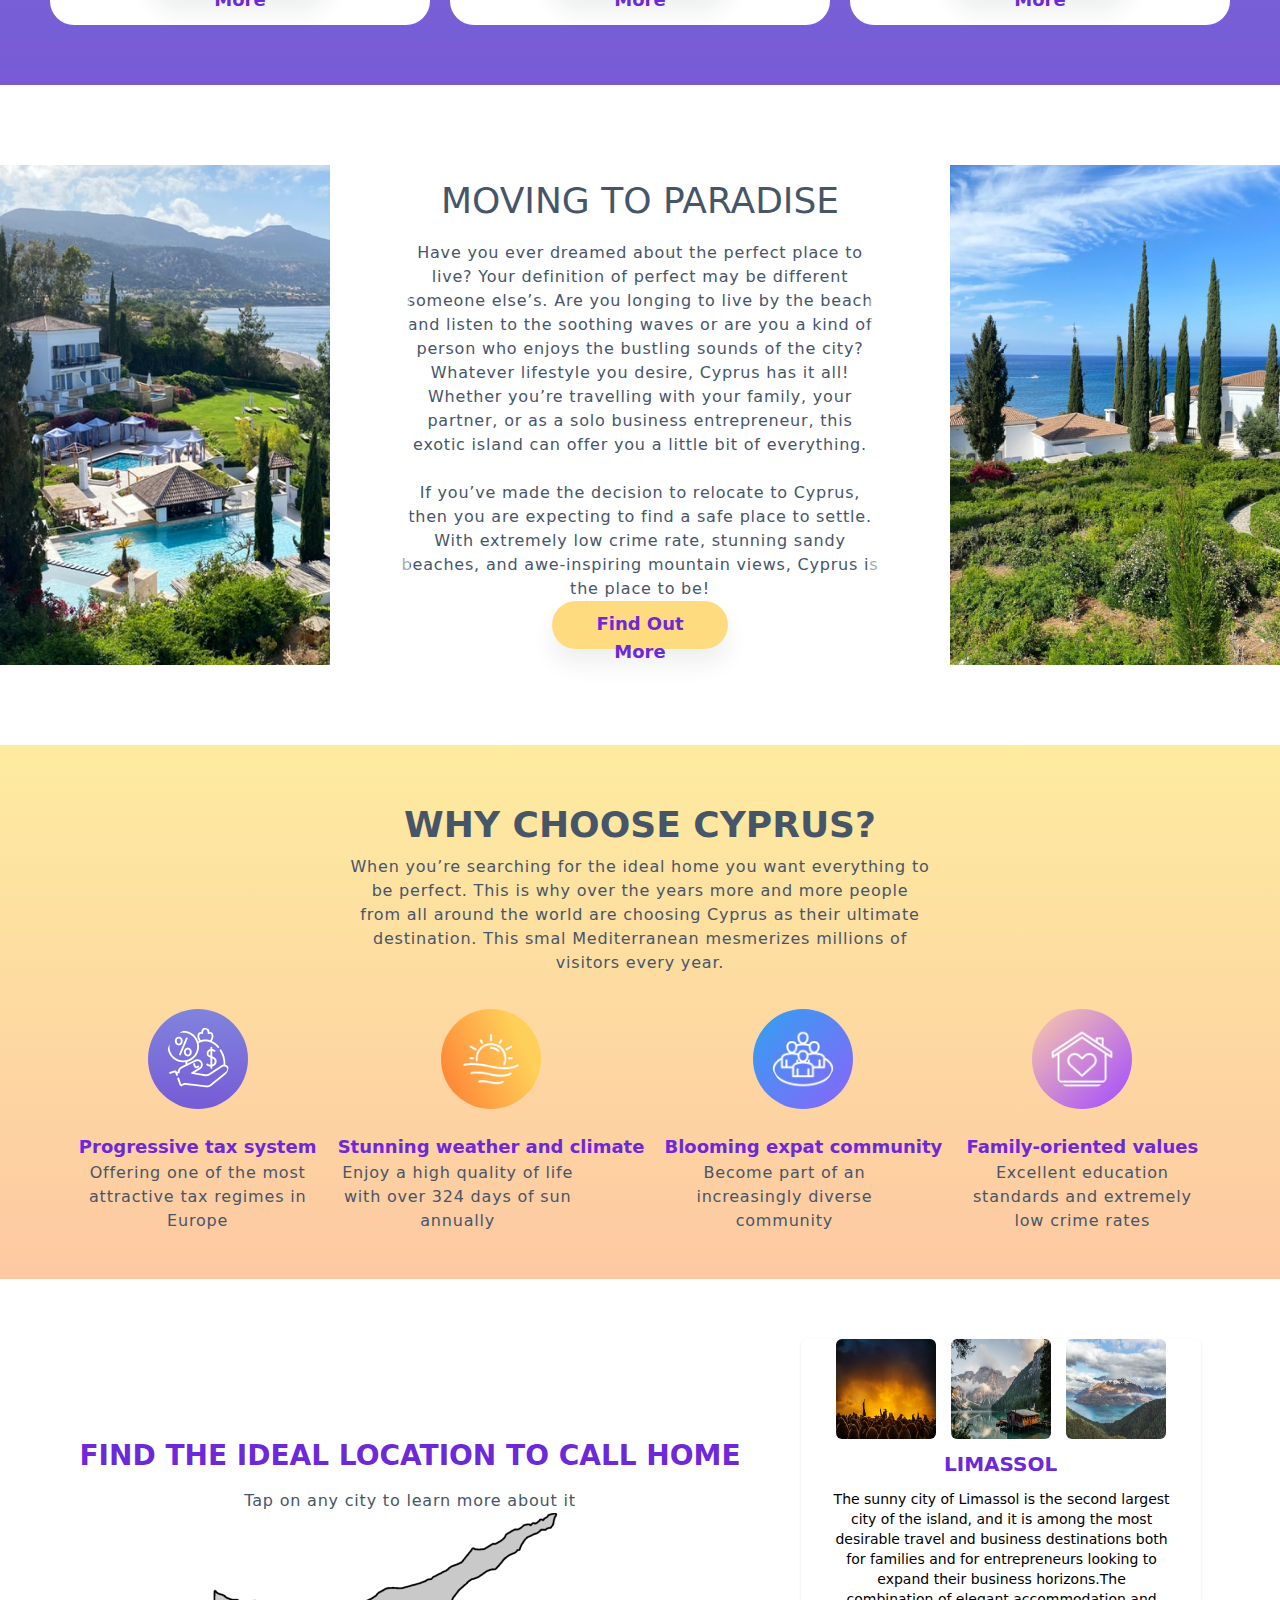
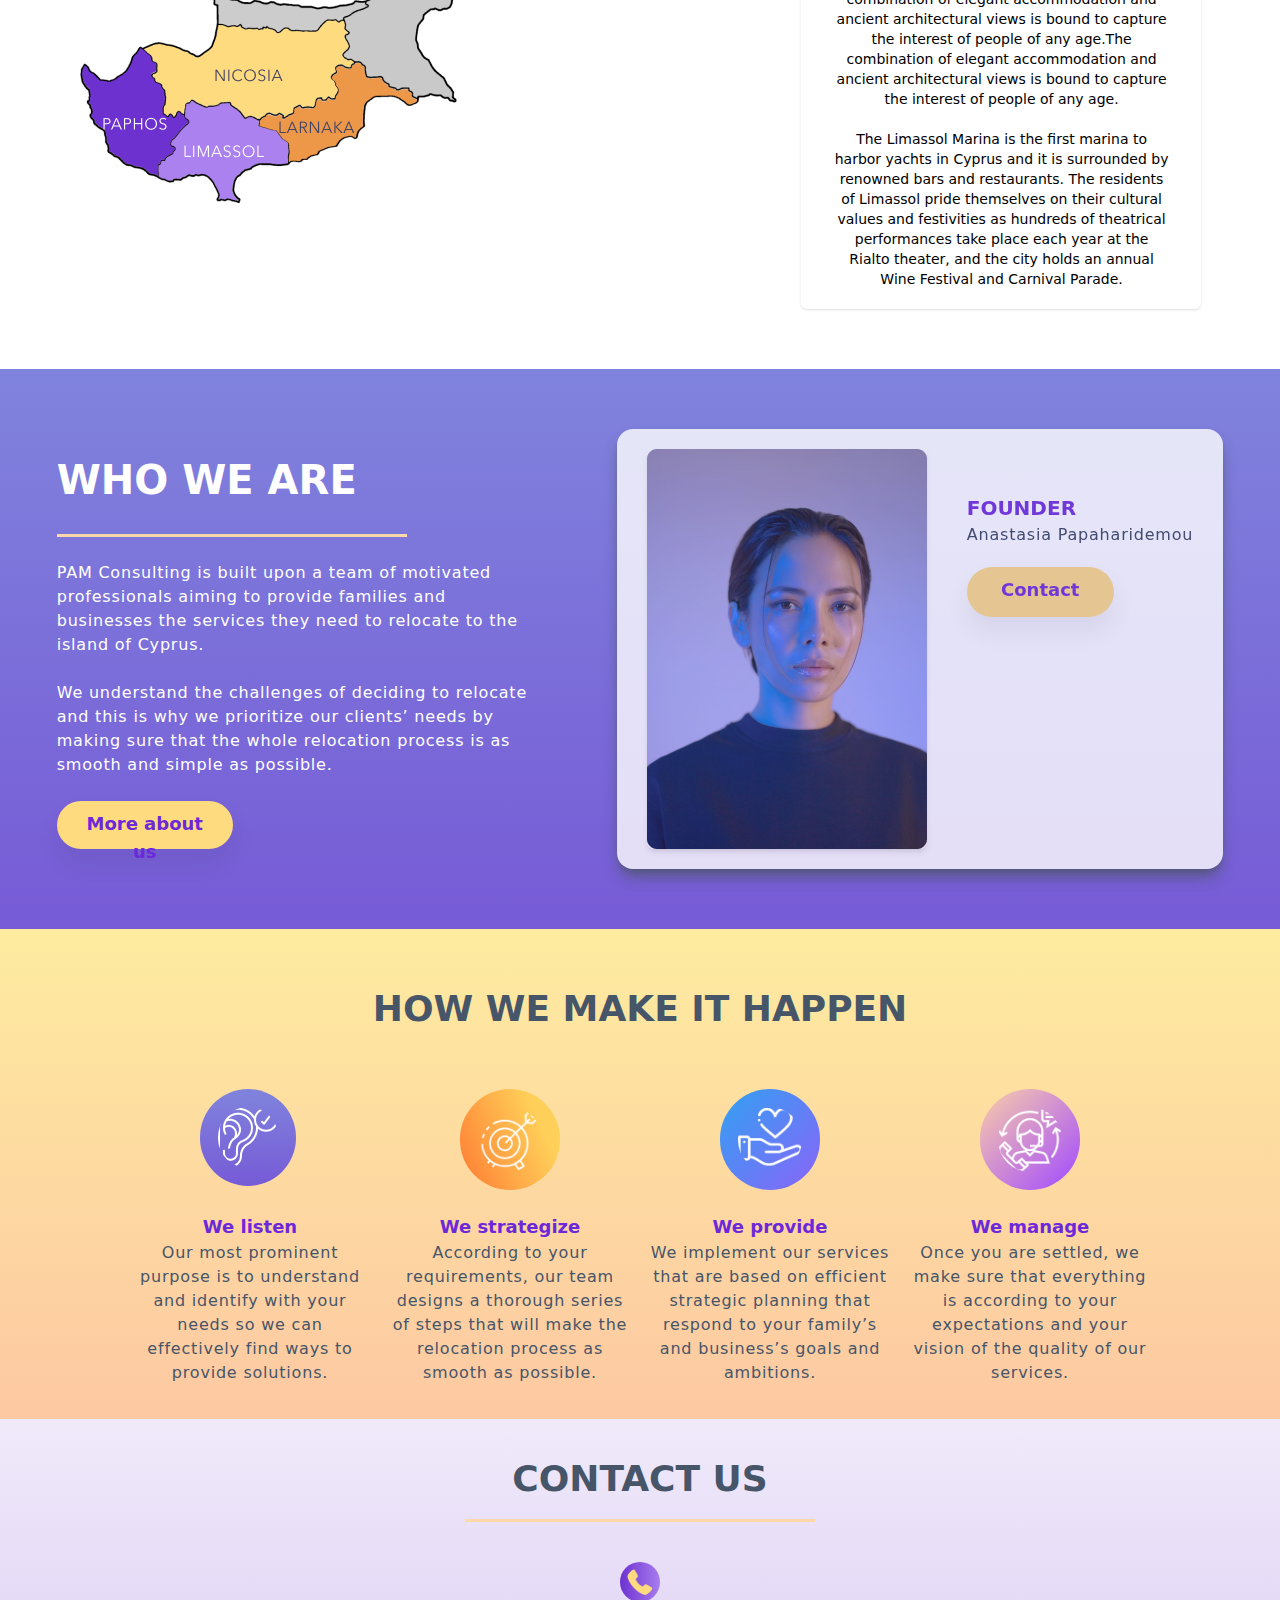
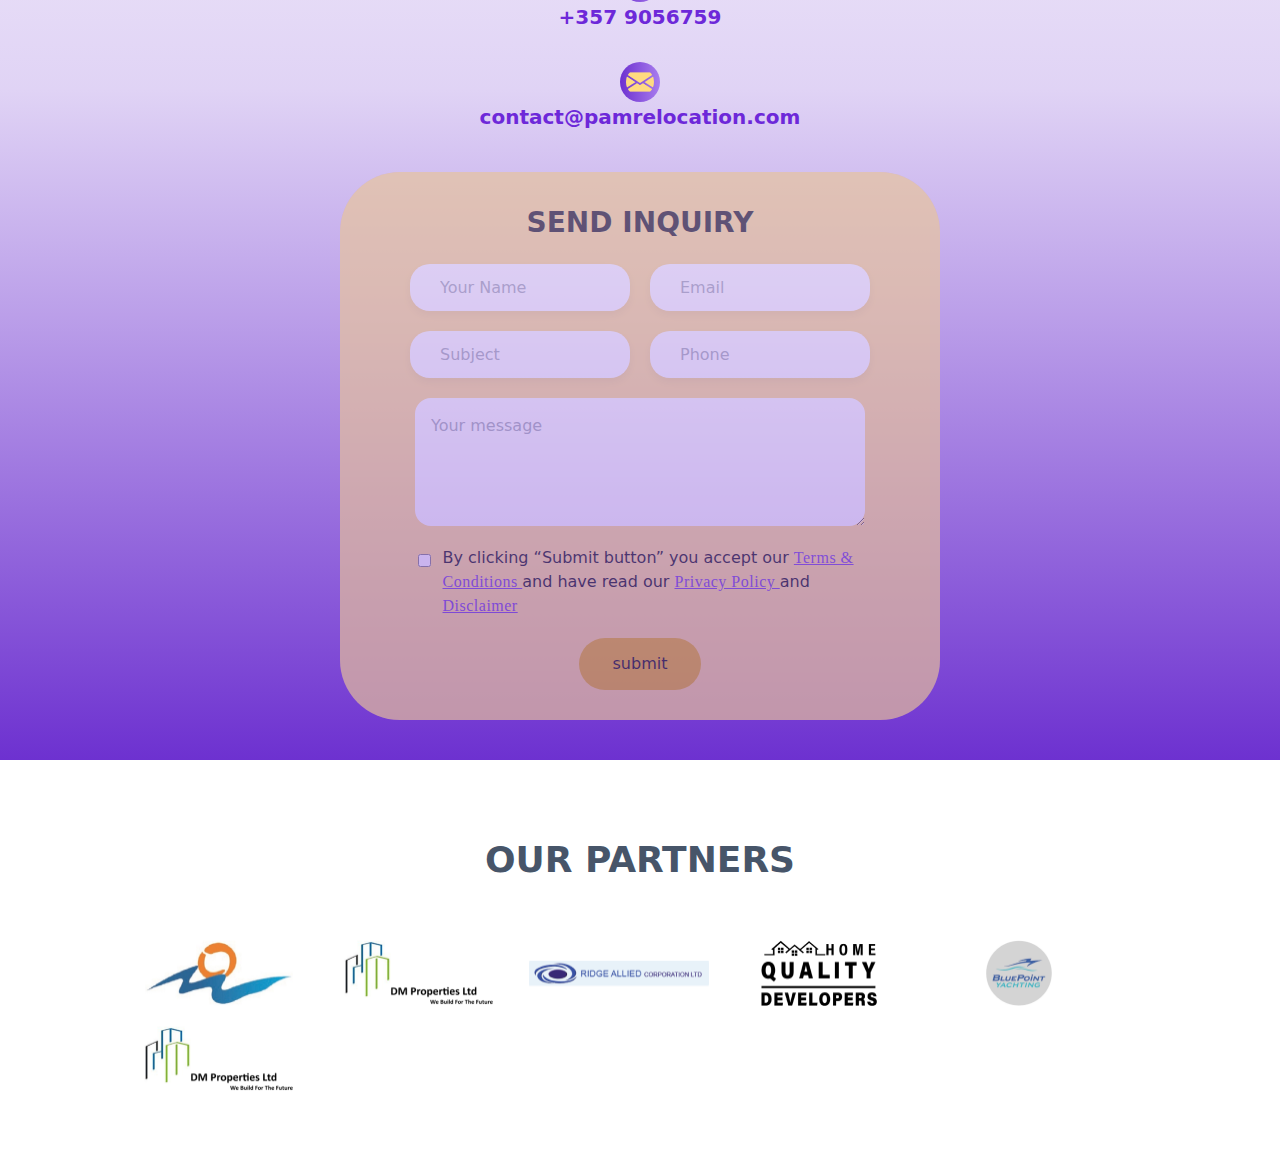
==== commit 1625930d: "partners sec" ====
--- a/index.html
+++ b/index.html
@@ -487,6 +487,22 @@
 
   <!-- // partners // -->
 
+  <div class="flex flex-col items-center gap-[60px] py-[80px] px-[129px]">
+    <div>
+    <h2 class="font-semibold text-center text-4xl text-slate-600 uppercase whitespace-nowrap">Our partners</h2>
+    </div>
+
+    <div class="flex flex-wrap gap-[20px]">
+      <img src="./files/imgs/home_imgs/partner1.png" class="w-[180px] h-[66px]">
+      <img src="./files/imgs/home_imgs/partner2.png" class="w-[180px] h-[66px]">
+      <img src="./files/imgs/home_imgs/partner3.png" class="w-[180px] h-[66px]">
+      <img src="./files/imgs/home_imgs/partner4.png" class="w-[180px] h-[66px]">
+      <img src="./files/imgs/home_imgs/partner5.png" class="w-[180px] h-[66px]">
+      <img src="./files/imgs/home_imgs/partner6.png" class="w-[180px] h-[66px]">
+    </div>
+    
+  </div>
+
   
  </main>
 </body>
--- a/styles/main.css
+++ b/styles/main.css
@@ -769,22 +769,6 @@
   top: 60px;
 }
 
-.left-\[30px\] {
-  left: 30px;
-}
-
-.left-\[80px\] {
-  left: 80px;
-}
-
-.left-\[-80px\] {
-  left: -80px;
-}
-
-.m-4 {
-  margin: 1rem;
-}
-
 .mx-\[130px\] {
   margin-left: 130px;
   margin-right: 130px;
@@ -834,22 +818,6 @@
   margin-top: -10px;
 }
 
-.mr-\[30px\] {
-  margin-right: 30px;
-}
-
-.mr-\[50px\] {
-  margin-right: 50px;
-}
-
-.mr-\[60px\] {
-  margin-right: 60px;
-}
-
-.mr-\[90px\] {
-  margin-right: 90px;
-}
-
 .flex {
   display: flex;
 }
@@ -952,6 +920,10 @@
 
 .h-auto {
   height: auto;
+}
+
+.h-\[66px\] {
+  height: 66px;
 }
 
 .w-28 {
@@ -1162,14 +1134,6 @@
   border-radius: 0.375rem;
 }
 
-.rounded-xl {
-  border-radius: 0.75rem;
-}
-
-.rounded-lg {
-  border-radius: 0.5rem;
-}
-
 .bg-orange-200 {
   --tw-bg-opacity: 1;
   background-color: rgb(254 215 170 / var(--tw-bg-opacity));
@@ -1189,18 +1153,13 @@
   background-color: rgb(255 255 255 / var(--tw-bg-opacity));
 }
 
-.bg-yellow-300 {
-  --tw-bg-opacity: 1;
-  background-color: rgb(253 224 71 / var(--tw-bg-opacity));
-}
-
 .bg-yellow-500 {
   --tw-bg-opacity: 1;
   background-color: rgb(234 179 8 / var(--tw-bg-opacity));
 }
 
-.p-3 {
-  padding: 0.75rem;
+.p-4 {
+  padding: 1rem;
 }
 
 .p-\[18px\] {
@@ -1213,10 +1172,6 @@
 
 .p-\[6px\] {
   padding: 6px;
-}
-
-.p-4 {
-  padding: 1rem;
 }
 
 .px-3 {
@@ -1234,6 +1189,11 @@
   padding-right: 10px;
 }
 
+.px-\[129px\] {
+  padding-left: 129px;
+  padding-right: 129px;
+}
+
 .px-\[15px\] {
   padding-left: 15px;
   padding-right: 15px;
@@ -1292,6 +1252,11 @@
 .py-\[60px\] {
   padding-top: 60px;
   padding-bottom: 60px;
+}
+
+.py-\[80px\] {
+  padding-top: 80px;
+  padding-bottom: 80px;
 }
 
 .py-\[9px\] {
@@ -1561,36 +1526,24 @@
     height: 500px;
   }
 
+  .md\:w-\[220px\] {
+    width: 220px;
+  }
+
   .md\:w-\[410px\] {
     width: 410px;
   }
 
+  .md\:w-\[420px\] {
+    width: 420px;
+  }
+
+  .md\:w-\[450px\] {
+    width: 450px;
+  }
+
   .md\:w-\[600px\] {
     width: 600px;
-  }
-
-  .md\:w-\[280px\] {
-    width: 280px;
-  }
-
-  .md\:w-\[220px\] {
-    width: 220px;
-  }
-
-  .md\:w-\[440px\] {
-    width: 440px;
-  }
-
-  .md\:w-\[450px\] {
-    width: 450px;
-  }
-
-  .md\:w-\[460px\] {
-    width: 460px;
-  }
-
-  .md\:w-\[420px\] {
-    width: 420px;
   }
 
   .md\:flex-row {
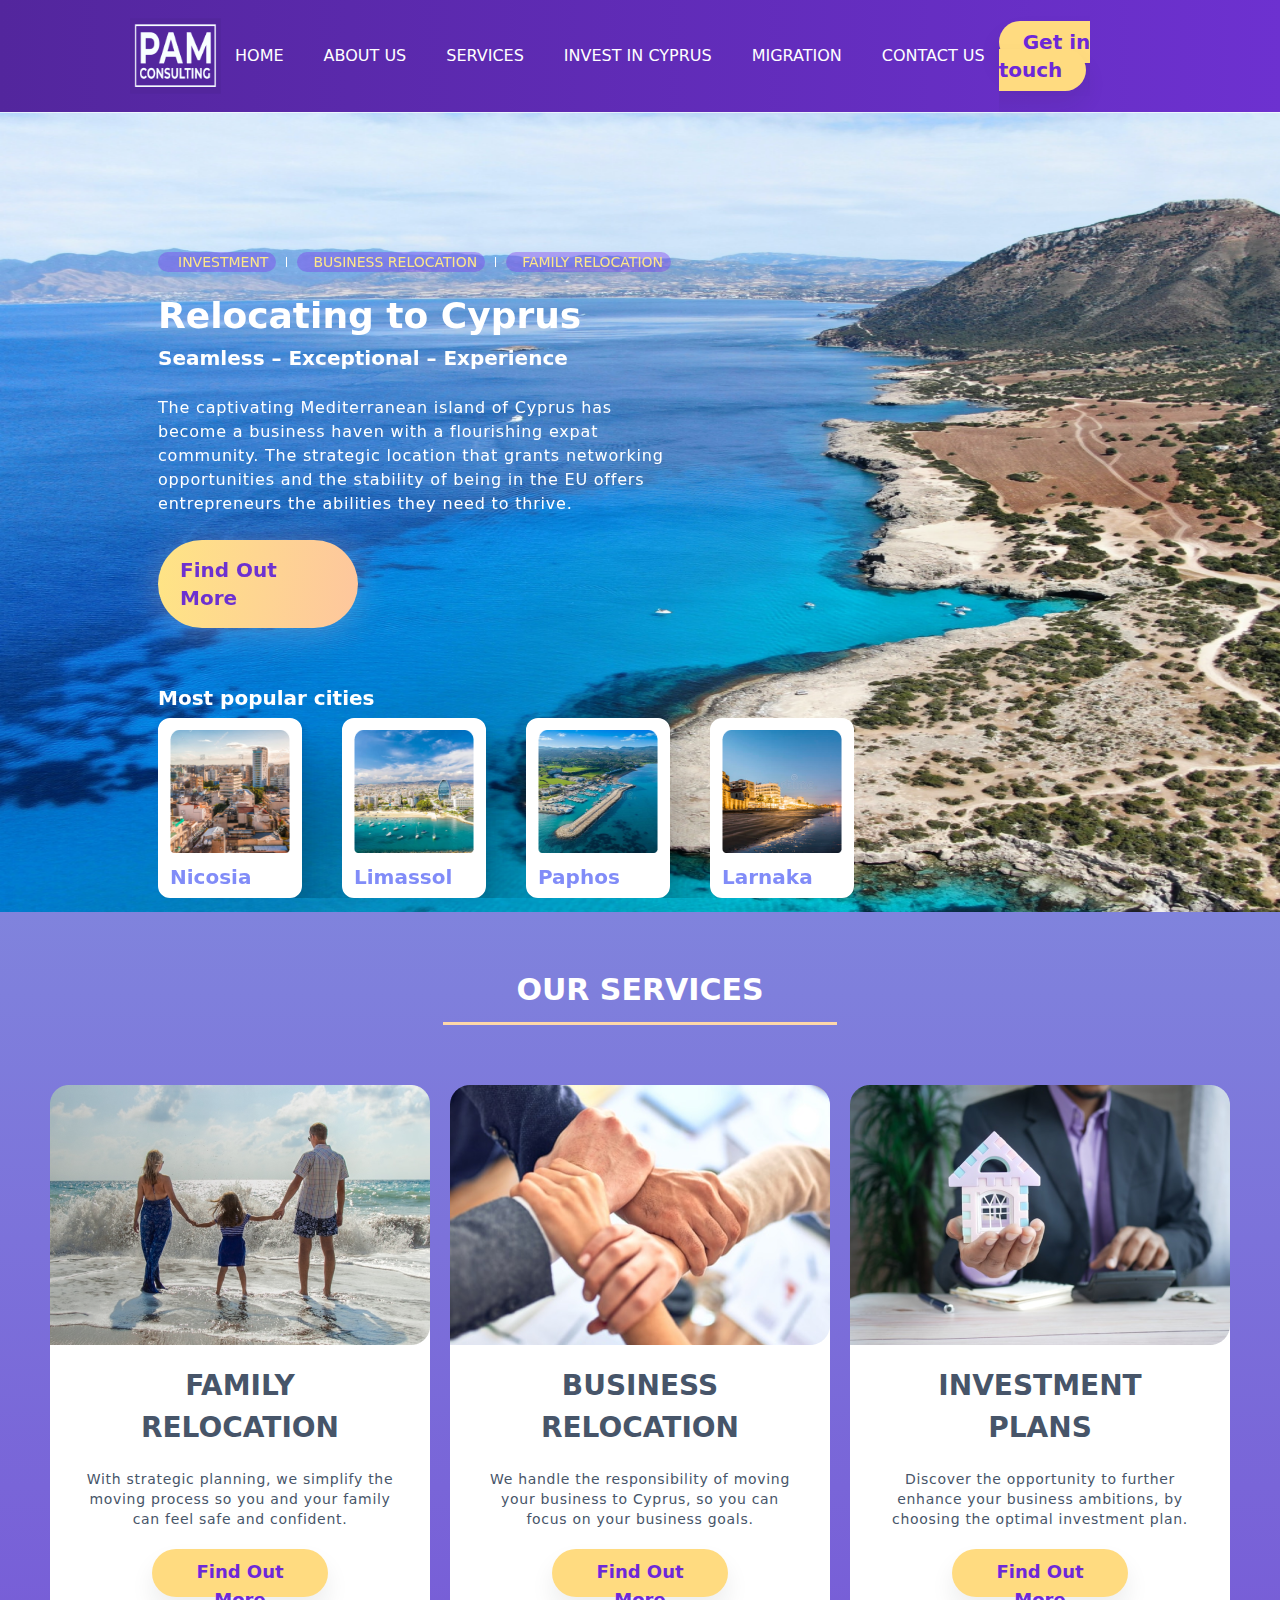
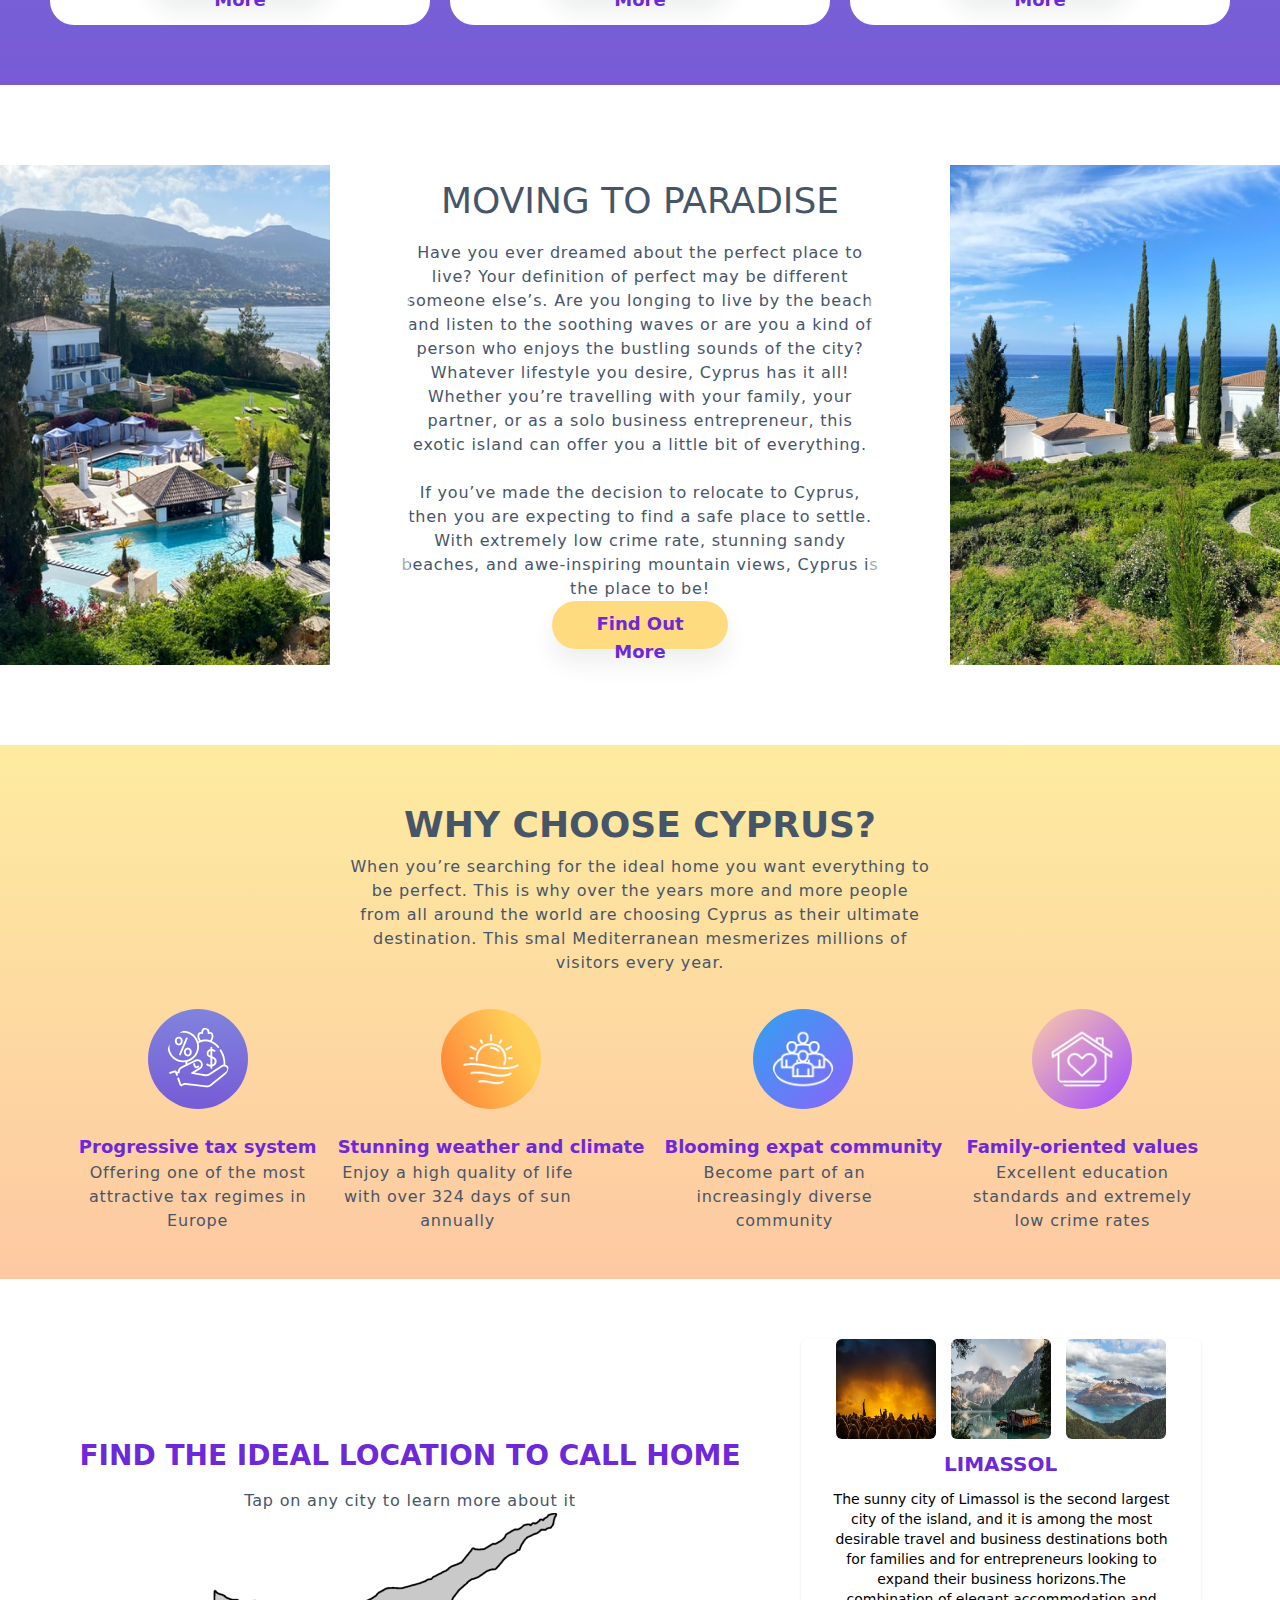
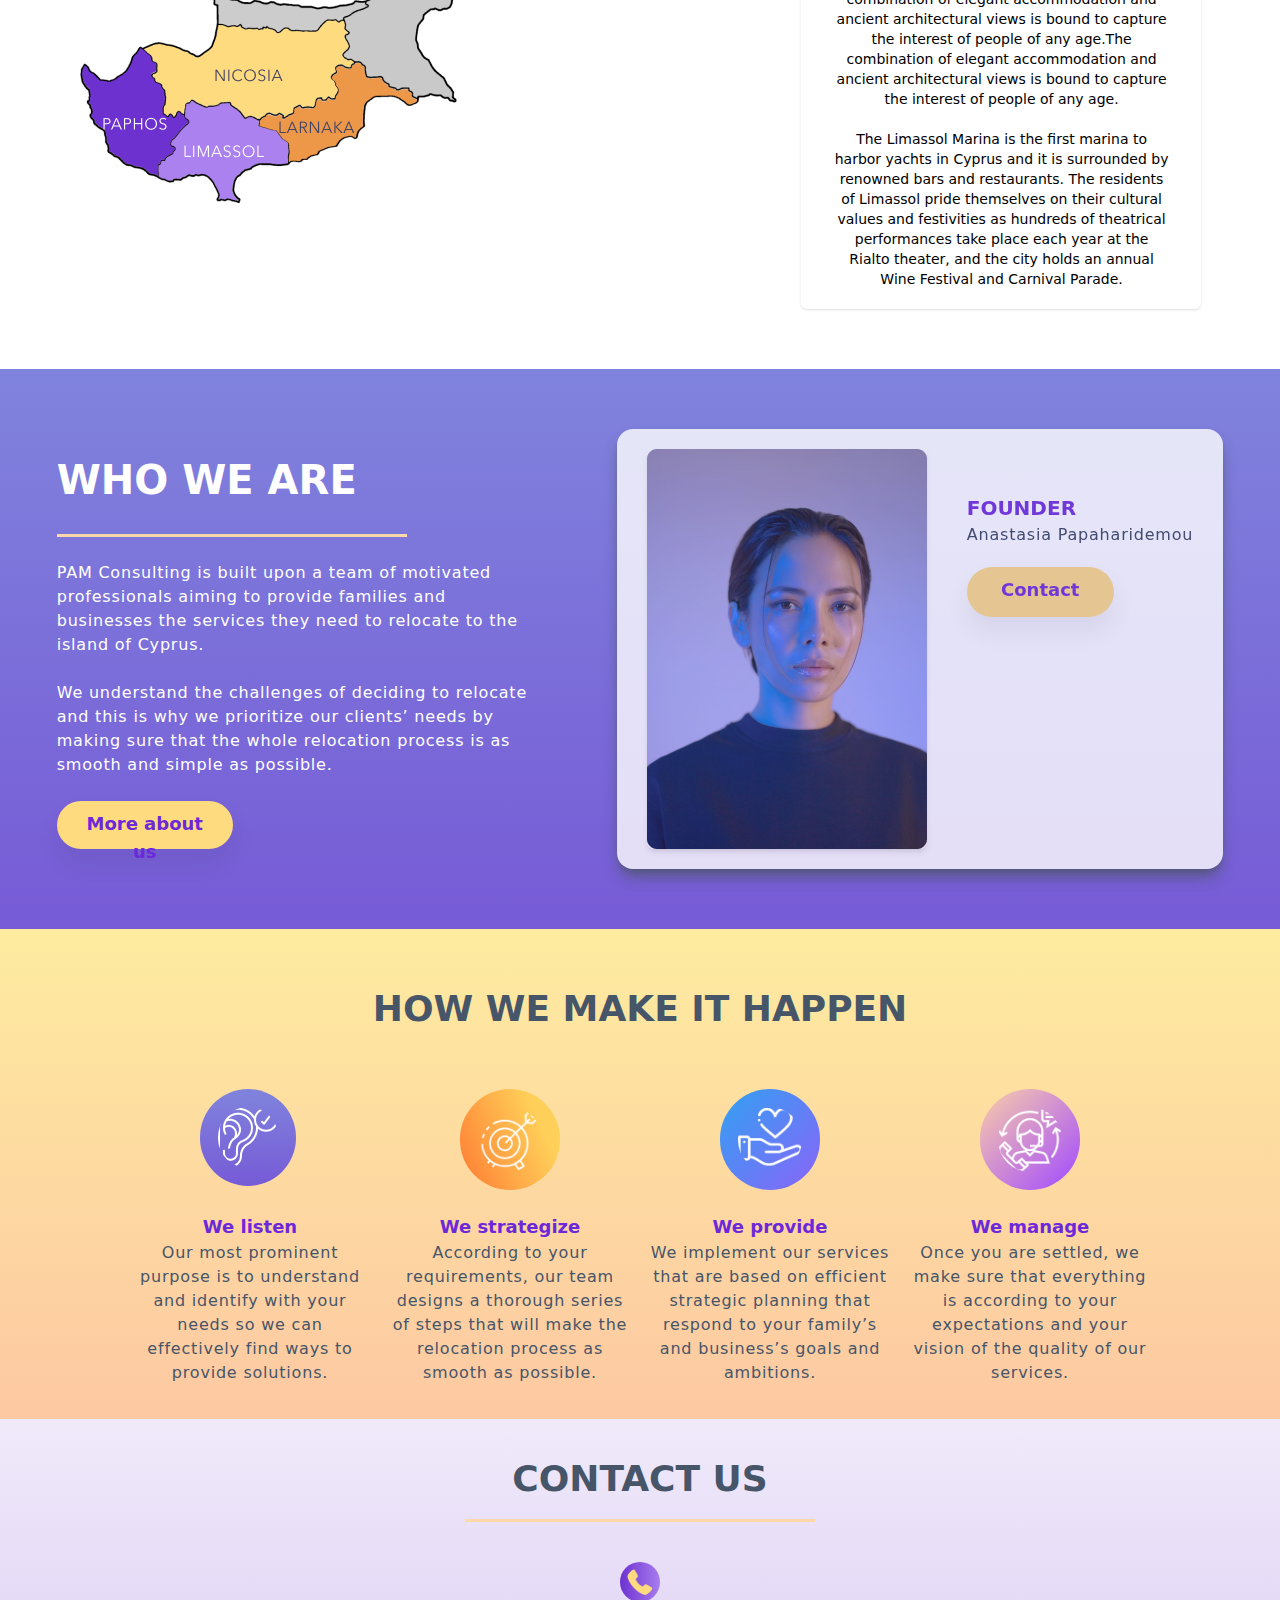
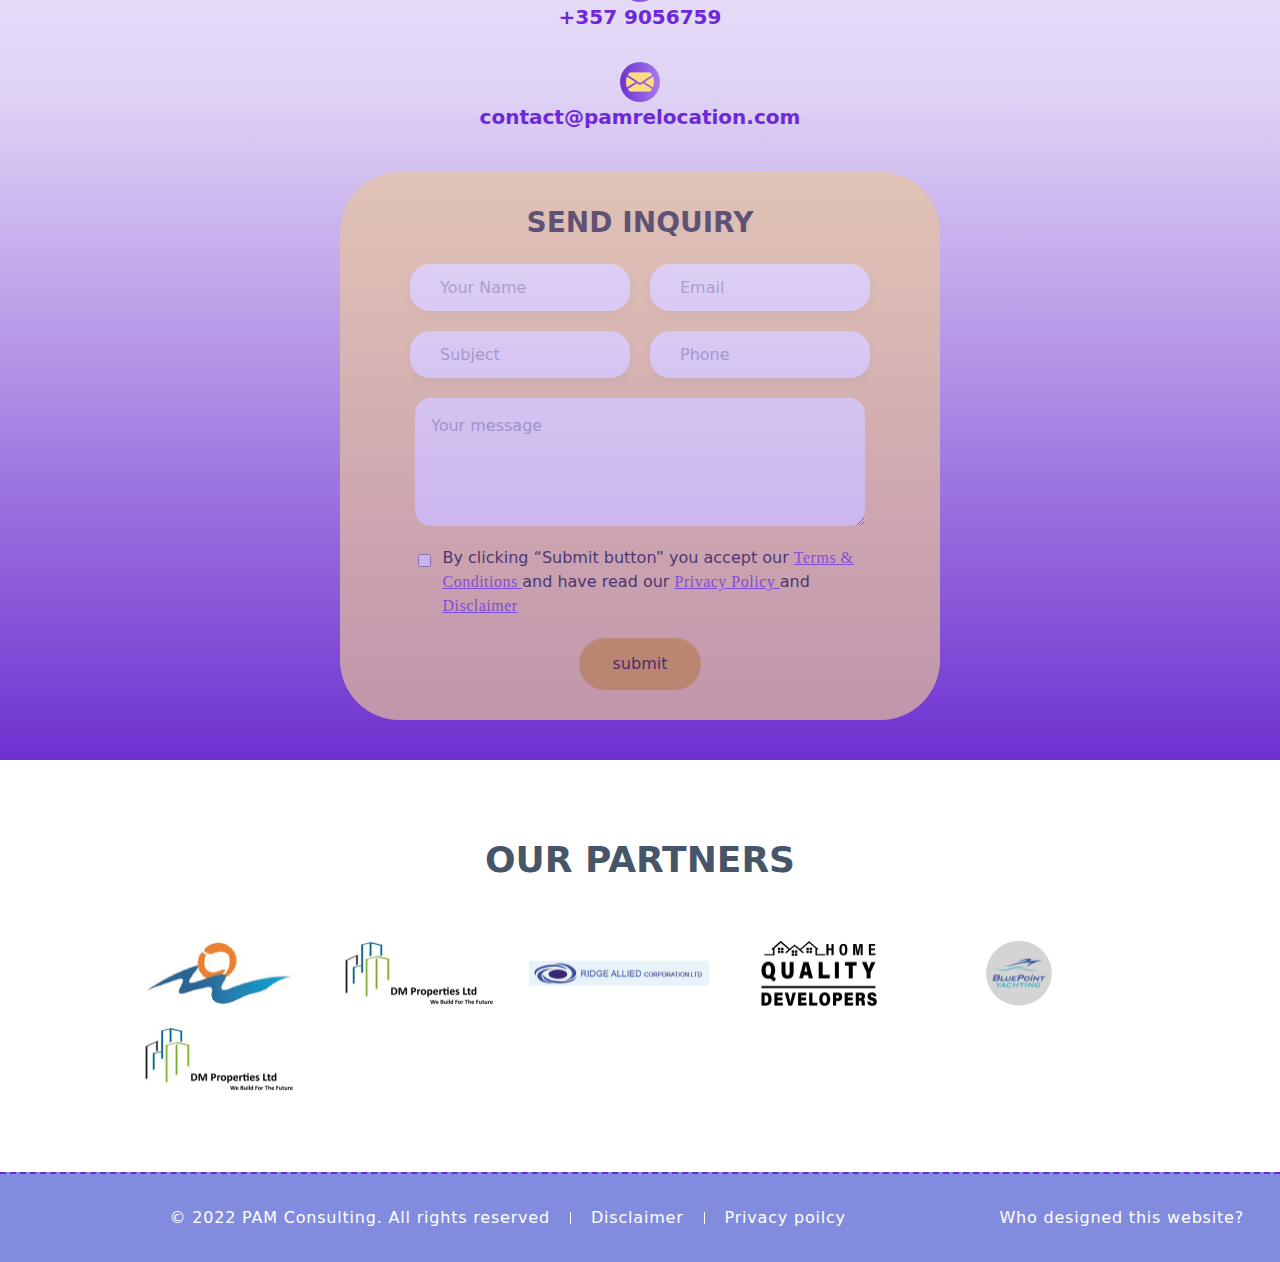
==== commit 2f87f055: "new change footer" ====
--- a/index.html
+++ b/index.html
@@ -11,6 +11,7 @@
 
 <!-- header -->
 <header class="">
+  <div class="items-center">
   <div class=" linkbar_color sticky top-0">
     <div class="flex justify-between mx-[130px] h-28 items-center xl:max-w-6xl xl:max-auto relative">
       <div>
@@ -62,6 +63,7 @@
       </div>
       </div>
     </div>
+    </div>
     </header>
 
     <!-- relocating set up imag -->
@@ -503,6 +505,29 @@
     
   </div>
 
+
+  <!-- // Footer // -->
+
+  <footer class="bg-footer">
+    <div class="flex flex-col gap-[20px] border-t-2 border-violet-700 border-dashed items-center py-8 px-9 md:flex md:flex-row">
+
+      <div class="flex flex-wrap gap-[20px] items-center justify-center flex-1">
+      <h5 class="text-center text-base tracking-wider text-white">© 2022 PAM Consulting. All rights reserved</h5>
+      <div class="h-[12px] w-[1px] bg-white" ></div>
+      <h5 class="text-center text-base tracking-wider text-white">Disclaimer</h5>
+      <div class="h-[12px] w-[1px] bg-white" ></div>
+      <h5 class="text-center text-base tracking-wider text-white">Privacy poilcy</h5>
+      </div>
+
+      <div>
+      <h5 class="text-center text-base tracking-wider text-white">Who designed this website?</h5>
+      </div>
+
+      
+
+    </div>
+  </footer>
+
   
  </main>
 </body>
--- a/styles/main.css
+++ b/styles/main.css
@@ -733,6 +733,10 @@
   text-decoration-line: underline;
 }
 
+.bg-footer{
+  background: var(--pam_color2, #828CDE);
+}
+
 .absolute {
   position: absolute;
 }
@@ -850,6 +854,10 @@
   height: 123px;
 }
 
+.h-\[12px\] {
+  height: 12px;
+}
+
 .h-\[140px\] {
   height: 140px;
 }
@@ -906,6 +914,10 @@
   height: 540px;
 }
 
+.h-\[66px\] {
+  height: 66px;
+}
+
 .h-\[72px\] {
   height: 72px;
 }
@@ -922,10 +934,6 @@
   height: auto;
 }
 
-.h-\[66px\] {
-  height: 66px;
-}
-
 .w-28 {
   width: 7rem;
 }
@@ -1020,6 +1028,10 @@
 
 .w-screen {
   width: 100vw;
+}
+
+.flex-1 {
+  flex: 1 1 0%;
 }
 
 .cursor-pointer {
@@ -1134,6 +1146,19 @@
   border-radius: 0.375rem;
 }
 
+.border-t-2 {
+  border-top-width: 2px;
+}
+
+.border-dashed {
+  border-style: dashed;
+}
+
+.border-violet-700 {
+  --tw-border-opacity: 1;
+  border-color: rgb(109 40 217 / var(--tw-border-opacity));
+}
+
 .bg-orange-200 {
   --tw-bg-opacity: 1;
   background-color: rgb(254 215 170 / var(--tw-bg-opacity));
@@ -1184,6 +1209,11 @@
   padding-right: 0.875rem;
 }
 
+.px-9 {
+  padding-left: 2.25rem;
+  padding-right: 2.25rem;
+}
+
 .px-\[10px\] {
   padding-left: 10px;
   padding-right: 10px;
@@ -1232,6 +1262,11 @@
 .py-4 {
   padding-top: 1rem;
   padding-bottom: 1rem;
+}
+
+.py-8 {
+  padding-top: 2rem;
+  padding-bottom: 2rem;
 }
 
 .py-\[14px\] {
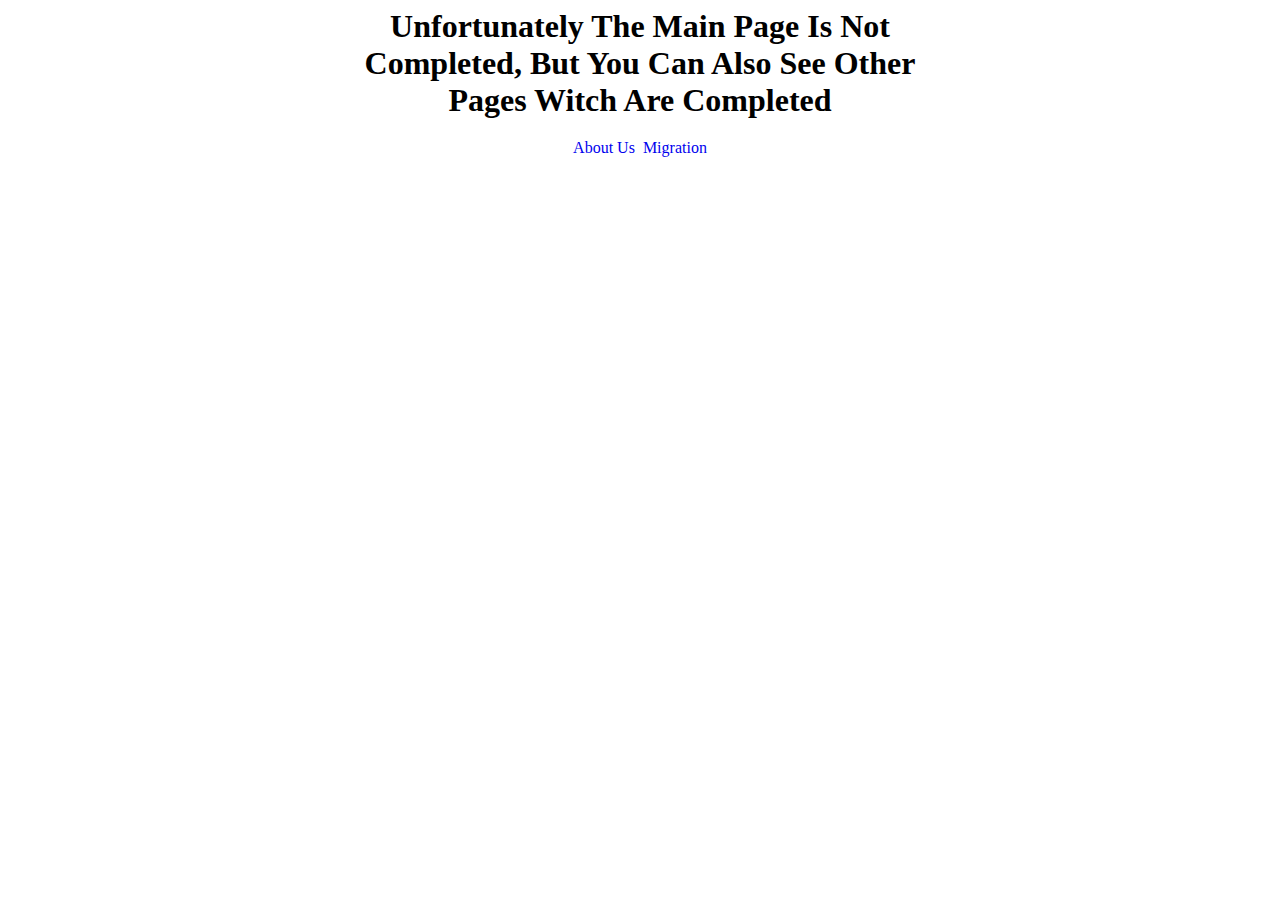
==== commit 43f8c83b: "index.html changed" ====
--- a/index.html
+++ b/index.html
@@ -1,534 +1,20 @@
 <!DOCTYPE html>
 <html lang="en">
-<head>
-  <meta charset="UTF-8">
-  <meta name="viewport" content="width=device-width, initial-scale=1.0">
-  <title>Document</title>
-  <link rel="stylesheet" href="./styles/main.css">
-  <script src="./scripts/main.js" defer></script>
-</head>
-<body>
-
-<!-- header -->
-<header class="">
-  <div class="items-center">
-  <div class=" linkbar_color sticky top-0">
-    <div class="flex justify-between mx-[130px] h-28 items-center xl:max-w-6xl xl:max-auto relative">
-      <div>
-      <img class="w-28 h-[80px] cursor-pointer" src="./files/imgs/about_us_imgs/logo.png " alt="logo">
-      </div>
-
-      <div class="hidden xl:inline ">
-        <ul class="flex space-x-3 whitespace-nowrap">
-          <li><a class="text-white text-base uppercase py-4 px-3.5 cursor-pointer hover:text-gray-200">Home</a></li>
-          <li><a class="text-white text-base uppercase  py-4 px-3.5 cursor-pointer hover:text-gray-200">about us</a></li>
-         <li><a class="text-white text-base uppercase  py-4 px-3.5 cursor-pointer hover:text-gray-200">services</a></li>
-          <li><a class="text-white text-base uppercase  py-4 px-3.5 cursor-pointer hover:text-gray-200">invest in cyprus</a></li>
-          <li><a class="text-white text-base uppercase  py-4 px-3.5 cursor-pointer hover:text-gray-200">migration</a></li>
-          <li><a class="text-white text-base uppercase  py-4 px-3.5 cursor-pointer hover:text-gray-200">contact us</a></li> 
-        </ul>
-      </div> 
-    
-        <div class="flex justify-center">
-      <div>
-      <a class=" btn_color w-44 h-12 hidden sm:inline px-[24px] py-[9px] items-center rounded-full text-violet-700 text-xl font-semibold cursor-pointer hover:bg-amber-200">Get in touch</a>
-      </div>
-
-      <!-- Hamburger menu -->
-      <div class="absolute xl:hidden">
-      
-        <ul class="menu">
-          <hr/>
-          
-          <li><a class="menuItem" href="#">Home</a></li>
-          <li><a class="menuItem" href="#">About us</a></li>
-          <li><a class="menuItem" href="#">Services</a></li>
-          <li><a class="menuItem" href="#">Invest in cyprus</a></li>
-          <li><a class="menuItem" href="#">Migration</a></li>
-          <li><a class="menuItem" href="#">Contact us</a></li>
-        </ul>
-        <button class="hamburger mt-4">
-          <!-- menuIcon -->
-          <svg xmlns="http://www.w3.org/2000/svg" fill="none" viewBox="0 0 24 24" stroke-width="1.5" stroke="currentColor" class="menuIcon material-icons w-9 h-9">
-            <path stroke-linecap="round" stroke-linejoin="round" d="M3.75 6.75h16.5M3.75 12h16.5m-16.5 5.25h16.5" />
-          </svg>
-          
-
-          <!-- closeIcone -->
-          <svg xmlns="http://www.w3.org/2000/svg" fill="none" viewBox="0 0 24 24" stroke-width="1.5" stroke="currentColor" class="closeIcon material-icons w-9 h-9">
-            <path stroke-linecap="round" stroke-linejoin="round" d="M6 18L18 6M6 6l12 12" />
-          </svg>
-        </button>
-      </div>
-      </div>
-      </div>
+  <head>
+    <meta charset="UTF-8" />
+    <meta name="viewport" content="width=device-width, initial-scale=1.0" />
+    <title>Travel-Agency</title>
+  </head>
+  <body>
+    <h1 style="width: 50%; text-align: center; margin: 0 auto">
+      Unfortunately The Main Page Is Not Completed, But You Can Also See Other
+      Pages Witch Are Completed
+    </h1>
+    <div
+      style="display: flex; justify-content: center; gap: 8px; margin-top: 20px"
+    >
+      <a style="text-decoration: none" href="./about_us.html">About Us</a>
+      <a style="text-decoration: none" href="./migration.html">Migration</a>
     </div>
-    </div>
-    </header>
-
-    <!-- relocating set up imag -->
-<main>
-    <section class="section" id="section">
-      <div class="slider relative">
-        <!-- img -->
-        <div class="slide slide--1">
-          <div class="testimonial">
-        <img src="./files/imgs/home_imgs/picture_home1 (2).png" class=" w-screen h-[800px]">
-      
-  
-
-      <div class="absolute top-[60px] left-[110px] flex flex-col items-center last:items-start gap-[24px] w-[360px] h-[296px] sm:w-[560px] sm:top-[140px] sm:left-[158px] sm:items-start">
- 
-        <div class="flex flex-wrap gap-[10px] justify-center items-center">
-          <h5 class="uppercase rounded-full bg-violet-600/40 pr-2 pl-5 text-amber-200 text-sm flex items-center text-center">investment</h5>
-          <div class="h-[10px] w-[1px] bg-white" ></div>
-          <h5 class="uppercase rounded-full bg-violet-600/40 items-center align-middle pr-2 pl-4 text-amber-200 text-sm whitespace-nowrap text-center">business relocation</h5>
-          <div class="h-[10px] w-[1px] bg-white"></div>
-          <h5 class="uppercase rounded-full bg-violet-600/40 items-center align-middle pr-2 pl-4 text-amber-200 text-sm whitespace-nowrap text-center" >family relocation</h5>
-        </div>
-
-        <div class="flex flex-col space-y-2" >
-          <h1 class="text-4xl font-semibold text-white">Relocating to Cyprus</h1>
-          <h4 class="text-xl font-semibold text-white">Seamless – Exceptional – Experience</h4>
-        </div>
-
-        <div class="w-[360px] sm:w-[520px]">
-          <p class="text-base font-normal tracking-wider text-white">The captivating Mediterranean island of Cyprus has become a business haven with a flourishing expat community. The strategic location that grants networking opportunities and the stability of being in the EU offers entrepreneurs the abilities they need 
-            to thrive.</p>
-        </div>
-
-        <div class=""><a href="#" class="flex justify-center py-[16px] px-[22px] btn-findout w-[200px] text-xl font-semibold cursor-pointer">Find Out More</a></div>
-
-
-
-        <!--  Pictures -->
-
-        <div class="flex flex-col gap-[16px] ">
-        <h4 class="mt-8 text-xl font-semibold text-white">Most popular cities</h4>
-    <div class="flex flex-row items-start gap-[40px] mt-[-10px] w-[696px] overflow-auto">
-      <!--img1-->
-      <div class="h-[180px] w-[144px] flex flex-col last:items-start px-[10px] pt-[10px] bg-pictures gap-[10px]">
-        <img src="./files/imgs/home_imgs/offer_cities_slider1_image.png" class="w-[129px] h-[123px]">
-        <h4 class="text-xl font-semibold text-indigo-400">Nicosia</h4>
-      </div>
-      <!--img2-->
-
-      <div class="h-[180px] w-[144px] flex flex-col last:items-start px-[10px] pt-[10px] bg-pictures gap-[10px]">
-        <img src="./files/imgs/home_imgs/offer_cities_slider2_image.png" class="w-[129px] h-[123px]">
-        <h4 class="text-xl font-semibold text-indigo-400">Limassol</h4>
-      </div>
-      
-     <!--img3-->
-
-     <div class="h-[180px] w-[144px] flex flex-col last:items-start px-[10px] pt-[10px] bg-pictures gap-[10px]">
-      <img src="./files/imgs/home_imgs/offer_cities_slider3_image.png" class="w-[129px] h-[123px]">
-      <h4 class="text-xl font-semibold text-indigo-400">Paphos</h4>
-    </div>
-    <!--img1-->
-
-    <div class="h-[180px] w-[144px] flex flex-col last:items-start px-[10px] pt-[10px] bg-pictures gap-[10px]">
-      <img src="./files/imgs/home_imgs/offer_ciities_slider4_image.png" class="w-[129px] h-[123px]">
-      <h4 class="text-xl font-semibold text-indigo-400">Larnaka</h4>
-    </div>
-
-    </div>
-  </div>
-</div>
-</div>
-</div>
-</div>
-    </section>
-
-
-
-  <!-- // our services //-->
-
-  
-  <div class=" bg-slate-500">
-  <div class="flex flex-col gap-[20px] items-center justify-center py-[60px] px-[50px] our-services-bg ">
-    <h2 class="uppercase text-3xl font-semibold text-white items-center w-[300px] h-[30px] justify-center text-center">our services</h2>
-    <div class="w-4/5 sm:w-1/3  h-[3px] text-left left-0 bg-orange-200 mb-[40px]"></div>
-
-    <div class="flex flex-wrap gap-[20px] items-center justify-center">
-
-      <div class="flex flex-col gap-[20px] items-center bg-white w-[380px] h-[540px] rounded-3xl ">
-        <img src="./files/imgs/home_imgs/services_cards_family_relocation_image.png" class="w-[380px] h-[260px]">
-        <h3 class="text-[28px] font-semibold uppercase text-center text-slate-600">Family <br>
-          Relocation</h3>
-        <h5 class="text-sm tracking-wider text-slate-600 items-center w-[320px] text-center">With strategic planning, we simplify the moving process so you and your family can feel safe and confident.</h5>
-        <a class=" btn_color w-44 h-12 px-[24px] py-[9px] items-center justify-center text-center rounded-full text-violet-700 text-lg font-semibold cursor-pointer hover:bg-amber-200 capitalize">Find out more</a>  
-      </div>
-
-
-      <div class="flex flex-col gap-[20px] items-center bg-white w-[380px] h-[540px] rounded-3xl ">
-        <img src="./files/imgs/home_imgs/services_cards_business_relocation_image.png" class="w-[380px] h-[260px]">
-        <h3 class="text-[28px] font-semibold uppercase text-center text-slate-600">Business <br>
-          Relocation</h3>
-        <h5 class="text-sm tracking-wider text-slate-600 items-center w-[320px] text-center">We handle the responsibility of moving your business to Cyprus, so you can focus on your business goals.</h5>
-        <a class=" btn_color w-44 h-12 px-[24px] py-[9px] items-center justify-center text-center rounded-full text-violet-700 text-lg font-semibold cursor-pointer hover:bg-amber-200 capitalize">Find out more</a>     
-      </div>
-      
-      <div class="flex flex-col gap-[20px] items-center bg-white w-[380px] h-[540px] rounded-3xl ">
-        <img src="./files/imgs/home_imgs/services_cards_investment_schemes_image.png" class="w-[380px] h-[260px]">
-        <h3 class="text-[28px] font-semibold uppercase text-center text-slate-600">Investment <br>
-          plans</h3>
-        <h5 class="text-sm tracking-wider text-slate-600 items-center w-[320px] text-center">Discover the opportunity to further enhance your business ambitions, by choosing the optimal investment plan.</h5>
-        <a class=" btn_color w-44 h-12 px-[24px] py-[9px] items-center justify-center text-center rounded-full text-violet-700 text-lg font-semibold cursor-pointer hover:bg-amber-200 capitalize">find out more</a>
-   
-      </div>
-    </div>
-  </div>
-  </div>
-
-
-
-    <!-- // Moving to paradis // -->
-
-    
-  <div class="">
-    <div class="flex flex-col gap-[40px] items-center justify-center md:flex md:flex-row md:gap-[70px] md:py-[80px] md:px-0">
-      
-      <div class="relative">
-      <img src="./files/imgs/home_imgs/image_villa.png" class="w-[480px] h-[300px] md:w-[410px] md:h-[500px]">
-      <div class="hidden lg:inline absolute regtangle w-[80px] h-[500px] top-0 left-[330px]"></div>
-      </div>
-
-      
-      <div class="flex flex-col gap-[40px] items-center md:gap-[20px]">
-  
-      <h2 class="text-4xl uppercase text-center text-slate-600">Moving to Paradise</h2>
-
-      <p class="text-slate-600 text-center text-base tracking-wider w-[400px] lg:w-[480px] lg:h-[340px] lg:text-center mb-0">Have you ever dreamed about the perfect place to live? Your definition of perfect may be different someone else’s. Are you longing to live by the beach and listen to the soothing waves or are you a kind of person who enjoys the bustling sounds of the city? Whatever lifestyle you desire, Cyprus has it all! Whether you’re travelling with your family, your partner, or as a solo business entrepreneur, this exotic island can offer you a little bit of everything. <br><br>
-
-        If you’ve made the decision to relocate to Cyprus, then you are expecting to find a safe place to settle. With extremely low crime rate, stunning sandy beaches, and awe-inspiring mountain views, Cyprus is the place to be!
-        </p>
-
-        <a class=" btn_color w-44 h-12 px-[24px] py-[9px] items-center justify-center text-center rounded-full text-violet-700 text-lg font-semibold cursor-pointer hover:bg-amber-200 capitalize">Find out more</a>
-      </div>
-
-      <div class="relative">
-      <img src="./files/imgs/home_imgs/image_villas.png" class="w-[480px] h-[300px]  sm:w-[410px] sm:h-[500px]">
-
-      <div class="hidden lg:inline absolute regtangle w-[80px] h-[500px] top-0 right-[330px]"></div>
-      </div>
-      
-    </div>
-  </div>
-
-
-  <!-- // Why Choose Cyprus?  // -->
-
-  <div class="">
-    <div class="flex flex-col items-center gap-[60px] py-[60px] px-[15px] bg-why-choose w-screen h-auto">
-      <!--Head-->
-      <div class=" flex flex-col items-center gap-[10px]">
-
-        <h2 class="text-center  text-4xl text-slate-600 font-semibold uppercase">Why Choose Cyprus? </h2>
-        <p class="text-center text-slate-600 text-base tracking-wider w-[369px] h-[140px] sm:w-[468px] sm:h-[120px] lg:w-[580px] lg:h-[94px]">When you’re searching for the ideal home you want everything to be perfect. This is why over the years more and more people from all around the world are choosing Cyprus as their ultimate destination. This smal Mediterranean mesmerizes millions of visitors every year.</p>
-
-      </div>
-
-      
-      
-
-      <!--body-->
-      <div class="flex flex-wrap gap-[20px] justify-center items-center">
-        <!-- 1-img -->
-        <div class="flex flex-col gap-[24px] justify-center items-center ">
-        <div class="w-[100px] h-[100px]">
-          <img src="./files/imgs/home_imgs/money-bag 1.png" class="money-bag-img p-[18px]">
-          </div>
-          <div>
-          <h4 class="text-lg font-semibold text-center text-violet-700 ">Progressive tax system</h4>
-          <p class="text-slate-600 text-base tracking-wider text-center w-[180px] h-[72px] lg:w-[240px] lg:h-[58px]">Offering one of the most attractive tax regimes in Europe</p>
-          </div>
-          </div>
-
-          <!-- 2-img -->
-          <div class="flex flex-col gap-[24px] justify-center items-center ">
-            <div class="w-[100px] h-[100px]">
-              <img src="./files/imgs/home_imgs/haze (1) 1.png" class="haze-bag-img p-[18px]">
-              </div>
-              <div>
-              <h4 class="text-lg font-semibold text-center text-violet-700 ">Stunning weather and climate</h4>
-              <p class="text-slate-600 text-base tracking-wider text-center w-[180px] h-[72px] lg:w-[240px] lg:h-[58px]">Enjoy a high quality of life with over 324 days of sun annually</p>
-              </div>
-              </div>
-
-          <!-- 3-img -->
-
-          <div class="flex flex-col gap-[24px] justify-center items-center">
-            <div class="w-[100px] h-[100px]">
-              <img src="./files/imgs/home_imgs/human-resources 1.png" class="human-bag-img p-[18px]">
-              </div>
-              <div>
-              <h4 class="text-lg font-semibold text-center text-violet-700 ">Blooming expat community</h4>
-              <p class="text-slate-600 text-base tracking-wider text-center w-[180px] h-[72px] lg:w-[240px] lg:h-[58px]">Become part of an increasingly diverse community</p>
-              </div>
-              </div>
-
-          <!-- 4-img -->
-
-          <div class="flex flex-col gap-[24px] justify-center items-center ">
-            <div class="w-[100px] h-[100px]">
-              <img src="./files/imgs/home_imgs/house (1) 1.png" class="house-bag-img p-[18px]">
-              </div>
-              <div>
-              <h4 class="text-lg font-semibold text-center text-violet-700 ">Family-oriented values</h4>
-              <p class="text-slate-600 text-base tracking-wider text-center w-[180px] h-[72px] lg:w-[240px] lg:h-[58px]">Excellent education standards and extremely low crime rates</p>
-              </div>
-              </div>
-
-      
-      </div>
-
-      </div>
-    </div>
-  </div>
-
-
-  <!-- // Map // -->
-
-  <div class="flex flex-col items-center gap-[60px] py-[60px]  xl:flex xl:flex-row xl:items-center xl:justify-center mb-[160px] xl:mb-0">
-    <!-- Head -->
-    <div>
-    <div>
-      <h3 class="text-violet-700 text-center text-[28px] font-semibold uppercase mb-3">FIND THE IDEAL LOCATION TO CALL HOME</h3>
-      <h5 class="text-slate-600 text-center text-base tracking-wider">Tap on any city to learn more about it</h5>
-
-    </div>
-    <!-- map -->
-    <div class="mb-[10px]">
-      <img src="./files/imgs/home_imgs/map_image.png" class="w-[480px] h-[290px]">
-    </div>
-    </div>
-    <!-- -->
-
-    <div class="hidden xl:inline">
-    <div class="flex flex-col gap-[10px] w-[400px] shadow rounded-md">
-      <!-- imgs -->
-      <div class="flex flex-row items-center justify-center gap-[15px]">
-        <img src="./files/imgs/home_imgs/map-img1.webp" class="w-[100px] h-[100px] rounded-md">
-        <img src="./files/imgs/home_imgs/map-img2.webp" class="w-[100px] h-[100px] rounded-md">
-        <img src="./files/imgs/home_imgs/map-img3.webp" class="w-[100px] h-[100px] rounded-md">
-
-      </div>
-      <h3 class="text-[20px] text-center uppercase text-violet-700 font-semibold">limassol</h3>
-
-      <p class="w-[370px] text-center text-sm pl-8 pb-5">The sunny city of Limassol is the second largest city of the island, and it is among the most desirable travel and business destinations both for families and for entrepreneurs looking to expand their business horizons.The combination of elegant accommodation and ancient architectural views is bound to capture the interest of people of any age.The combination of elegant accommodation and ancient architectural views is bound to capture the interest of people of any age.<br><br>The Limassol Marina is the first marina to harbor yachts in Cyprus and it is surrounded by renowned bars and restaurants. The residents of Limassol pride themselves on their cultural values and festivities as hundreds of theatrical performances take place each year at the Rialto theater, and the city holds an annual Wine Festival and Carnival Parade.</p>
-    </div>
-
-    </div>
-    
-  </div>
-
-
-  <!-- // Who are you // -->
-
-
-  <div class="flex flex-col items-center gap-[40px] justify-center py-[60px] px-[50px] who-are-you-bg xl:flex xl:flex-row xl:gap-[80px]">
-    <!-- part-1-->
-    <div class="flex flex-col items-start gap-[24px]">
-
-      <h3 class="text-[40px] text-white font-semibold uppercase w-[300px]">Who We Are</h3>
-      <div class="w-[300px] xl:w-[350px]  h-[3px] text-left left-0 bg-orange-200"></div>
-
-      <p class="text-base tracking-wider text-white w-[380px] lg:w-[480px]">PAM Consulting is built upon a team of motivated professionals aiming to provide families and businesses the services they need to relocate to the island of Cyprus.<br><br> 
-
-        We understand the challenges of deciding to relocate and this is why we prioritize our clients’ needs by making sure that the whole relocation process is as smooth and simple
-        as possible.</p>
-
-        <a class=" btn_color w-44 h-12 px-[24px] py-[9px] items-center justify-center text-center rounded-full text-violet-700 text-lg font-semibold cursor-pointer hover:bg-amber-200">More about us</a>
-
-    </div>
-    <!-- part-2 -->
-
-  
-    <div class="bg-white shadow-lg shadow-gray-600 rounded-2xl opacity-80 ">
-      <div class="px-[50px] pt-[20px] flex flex-col gap-[10px] items-center pb-[20px] sm:flex sm:flex-row sm:items-start sm:gap-[40px] sm:px-[30px]">
-
-      <img src="./files/imgs/home_imgs/Rectangle 338.png" class="w-[280px] h-[400px] shadow-md rounded-md">
-      <div class="flex flex-col items-center pt-[44px] sm:items-start">
-      <h4 class="text-[20px] font-semibold text-violet-700 text-center ">FOUNDER</h4>
-      <h5 class="font-base tracking-wider text-slate-700 text-center pb-[20px]">Anastasia Papaharidemou</h5>
-      <a class=" btn_color w-[147px] h-[50px] px-[24px] py-[9px] items-center justify-center text-center rounded-full text-violet-700 text-lg font-semibold cursor-pointer hover:bg-amber-200">Contact</a>
-      </div>
-      
-
-    </div>
-    </div>
-  </div>
-
-  <!-- // How we make it happen // -->
-
-  <div class="">
-    <div class="flex flex-col items-center gap-[60px] py-[60px] px-[15px] bg-why-choose w-screen h-auto">
-      <!--Head-->
-      <div class=" flex flex-col items-center gap-[10px]">
-
-        <h2 class="text-center  text-4xl text-slate-600 font-semibold uppercase">how we make it happen</h2>
-        
-        
-
-      </div>
-
-      
-      
-
-      <!--body-->
-      <div class="flex flex-wrap gap-[20px] justify-center items-center mb-[60px]" >
-        <!-- 1-img -->
-        <div class="flex flex-col gap-[24px] justify-center items-center ">
-        <div class="w-[100px] h-[100px]">
-          <img src="./files/imgs/home_imgs/listener 1.png" class="money-bag-img p-[18px]">
-          </div>
-          <div>
-          <h4 class="text-lg font-semibold text-center text-violet-700 ">We listen</h4>
-          <p class="text-slate-600 text-base tracking-wider text-center w-[180px] lg:w-[240px] lg:h-[58px]">Our most prominent purpose is to understand and identify with your needs so we can effectively find ways to provide solutions.</p>
-          </div>
-          </div>
-
-          <!-- 2-img -->
-          <div class="flex flex-col gap-[24px] justify-center items-center ">
-            <div class="w-[100px] h-[100px]">
-              <img src="./files/imgs/home_imgs/target.png" class="haze-bag-img p-[18px]">
-              </div>
-              <div>
-              <h4 class="text-lg font-semibold text-center text-violet-700 ">We strategize</h4>
-              <p class="text-slate-600 text-base tracking-wider text-center w-[180px] lg:w-[240px] lg:h-[58px]">According to your requirements, our team designs a thorough series of steps that will make the relocation process as smooth 
-                as possible.</p>
-              </div>
-              </div>
-
-          <!-- 3-img -->
-
-          <div class="flex flex-col gap-[24px] justify-center items-center">
-            <div class="w-[100px] h-[100px]">
-              <img src="./files/imgs/home_imgs/heart 1.png" class="human-bag-img p-[18px]">
-              </div>
-              <div>
-              <h4 class="text-lg font-semibold text-center text-violet-700 ">We provide</h4>
-              <p class="text-slate-600 text-base tracking-wider text-center w-[180px] lg:w-[240px] lg:h-[58px]">We implement our services that are based on efficient strategic planning that respond to your family’s and business’s goals and ambitions.</p>
-              </div>
-              </div>
-
-          <!-- 4-img -->
-
-          <div class="flex flex-col gap-[24px] justify-center items-center ">
-            <div class="w-[100px] h-[100px]">
-              <img src="./files/imgs/home_imgs/heart (2) 1.png" class="house-bag-img p-[18px]">
-              </div>
-              <div>
-              <h4 class="text-lg font-semibold text-center text-violet-700 ">We manage</h4>
-              <p class="text-slate-600 text-base tracking-wider text-center w-[180px] lg:w-[240px] lg:h-[58px]">Once you are settled, we make sure that everything is according to your expectations and your vision of the quality of our services.</p>
-              </div>
-              </div>
-
-      
-      </div>
-
-      </div>
-    </div>
-  </div>
-
-
-  <!-- // Form // -->
-
-  <div class="bg-form-while">
-    <div class="flex flex-col items-center gap-[40px] p-[40px]">
-      <!-- header -->
-      <div class="flex flex-col items-center gap-[20px]">
-      <h2 class="text-center text-slate-600 text-4xl font-semibold uppercase">Contact Us</h2>
-      <div class="w-[300px] xl:w-[350px]  h-[3px] bg-orange-200"></div>
-      </div>
-
-      <!-- icons -->
-      <div class="flex flex-col items-center gap-[30px]">
-        <!-- icon-1 -->
-      <div class="flex flex-col items-center">
-      <img src="./files/imgs/home_imgs/contact_tel_icon.png" class="w-[40px] h-[40px] p-[6px] icon-color">
-      <h4 class="text-[20px] font-semibold text-center text-violet-700 ">+357 9056759</h4>
-      </div>
-      <!-- icon-2 -->
-      <div class="flex flex-col items-center">
-        <img src="./files/imgs/home_imgs/contact_tel_icon (1).png" class="w-[40px] h-[40px] p-[6px] icon-color">
-      <h4 class="text-[20px] font-semibold text-center text-violet-700 ">contact@pamrelocation.com</h4>
-      </div>
-      </div>
-
-      <!-- form -->
-
-      <div class="">
-
-        <div class="bg-form">
-     <div class=" pt-[30px] px-[20px] py-[30px] md:w-[600px]">
-        <h3 class="text-[28px] uppercase font-semibold text-center text-slate-800] mb-[20px]">send inquiry</h3>
-      <form class="flex flex-col items-center gap-[20px] ">
-
-        <div class="flex flex-wrap gap-[20px] items-center justify-center">
-
-        <input type="text" id="fname" placeholder="Your Name" class="form w-[380px] h-[47px] px-[30px] md:w-[220px]">
-        <input type="email" id="email" placeholder="Email" class="form w-[380px] h-[47px] px-[30px] md:w-[220px]">
-        <input type="text" id="subject" placeholder="Subject" class="form w-[380px] h-[47px] px-[30px]  md:w-[220px]">
-        <input type="text" id="phone" placeholder="Phone" class="form w-[380px] h-[47px] px-[30px] bg-white md:w-[220px]">
-        </div>
-        <textarea id="text" name="text" placeholder="Your message" rows="4" class="rounded-2xl p-4 w-[380px] md:w-[450px]"></textarea>
-        <div class="flex flex-row gap-3 items-start justify-start">
-          <input type="checkbox" id="checkbox " class="mt-2">
-          <h5 class="w-[320px] md:w-[420px]">By clicking “Submit button” you accept our <a class="condition-form">Terms & Conditions </a> and have read our <a class="condition-form">Privacy Policy </a>and <a class="condition-form">Disclaimer</a></h5>
-        </div>
-        <input type="submit" value="submit" class="py-[14px] px-[34px] items-center gap-[4px] bg-yellow-500 rounded-full cursor-pointer" > 
-
-      </form>
-      </div>
-      </div>
-      </div>
-
-    </div>
-  </div>
-
-  <!-- // partners // -->
-
-  <div class="flex flex-col items-center gap-[60px] py-[80px] px-[129px]">
-    <div>
-    <h2 class="font-semibold text-center text-4xl text-slate-600 uppercase whitespace-nowrap">Our partners</h2>
-    </div>
-
-    <div class="flex flex-wrap gap-[20px]">
-      <img src="./files/imgs/home_imgs/partner1.png" class="w-[180px] h-[66px]">
-      <img src="./files/imgs/home_imgs/partner2.png" class="w-[180px] h-[66px]">
-      <img src="./files/imgs/home_imgs/partner3.png" class="w-[180px] h-[66px]">
-      <img src="./files/imgs/home_imgs/partner4.png" class="w-[180px] h-[66px]">
-      <img src="./files/imgs/home_imgs/partner5.png" class="w-[180px] h-[66px]">
-      <img src="./files/imgs/home_imgs/partner6.png" class="w-[180px] h-[66px]">
-    </div>
-    
-  </div>
-
-
-  <!-- // Footer // -->
-
-  <footer class="bg-footer">
-    <div class="flex flex-col gap-[20px] border-t-2 border-violet-700 border-dashed items-center py-8 px-9 md:flex md:flex-row">
-
-      <div class="flex flex-wrap gap-[20px] items-center justify-center flex-1">
-      <h5 class="text-center text-base tracking-wider text-white">© 2022 PAM Consulting. All rights reserved</h5>
-      <div class="h-[12px] w-[1px] bg-white" ></div>
-      <h5 class="text-center text-base tracking-wider text-white">Disclaimer</h5>
-      <div class="h-[12px] w-[1px] bg-white" ></div>
-      <h5 class="text-center text-base tracking-wider text-white">Privacy poilcy</h5>
-      </div>
-
-      <div>
-      <h5 class="text-center text-base tracking-wider text-white">Who designed this website?</h5>
-      </div>
-
-      
-
-    </div>
-  </footer>
-
-  
- </main>
-</body>
-</html>+  </body>
+</html>
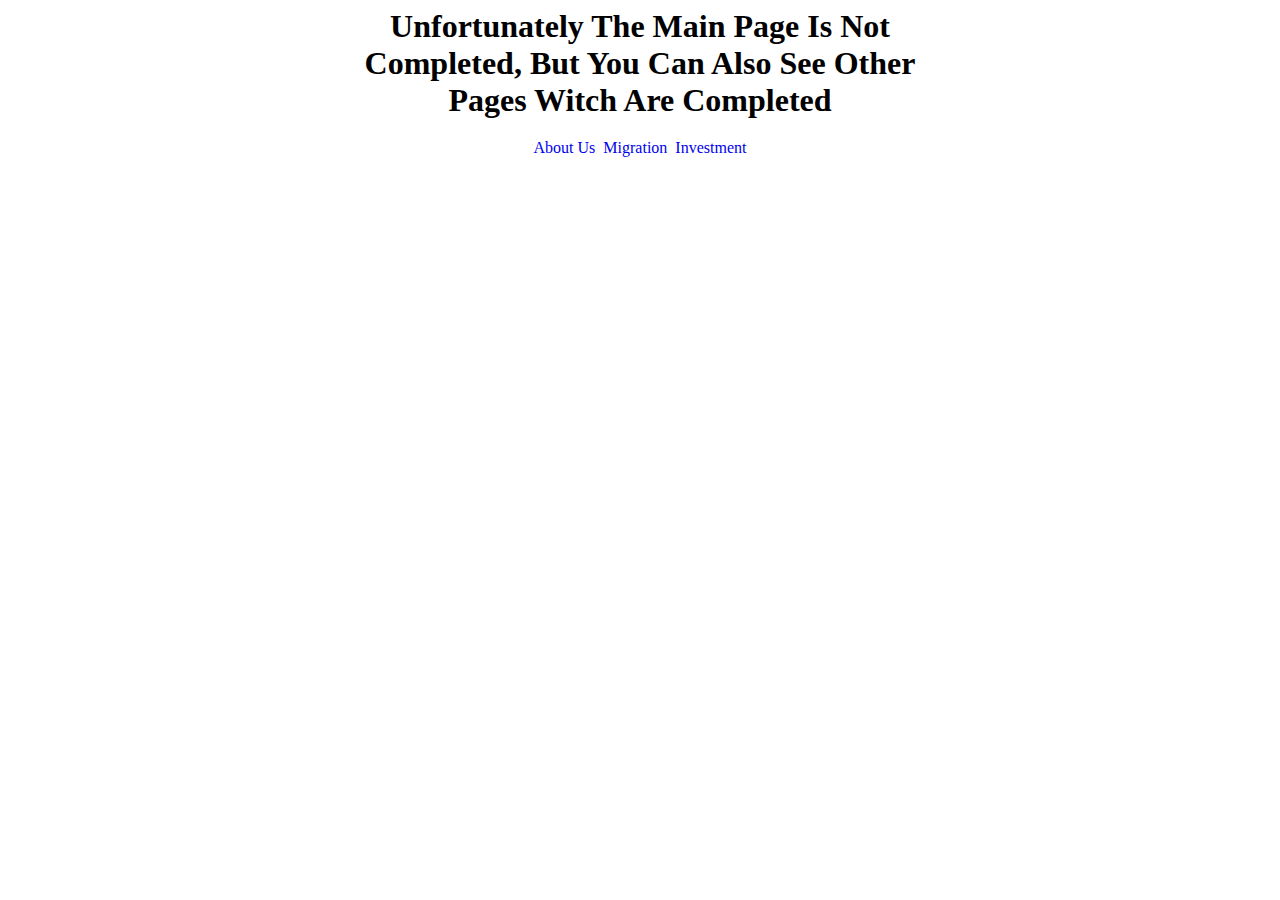
==== commit 062a6acd: "routes added" ====
--- a/index.html
+++ b/index.html
@@ -15,6 +15,7 @@
     >
       <a style="text-decoration: none" href="./about_us.html">About Us</a>
       <a style="text-decoration: none" href="./migration.html">Migration</a>
+      <a style="text-decoration: none" href="./investment.html">Investment</a>
     </div>
   </body>
 </html>
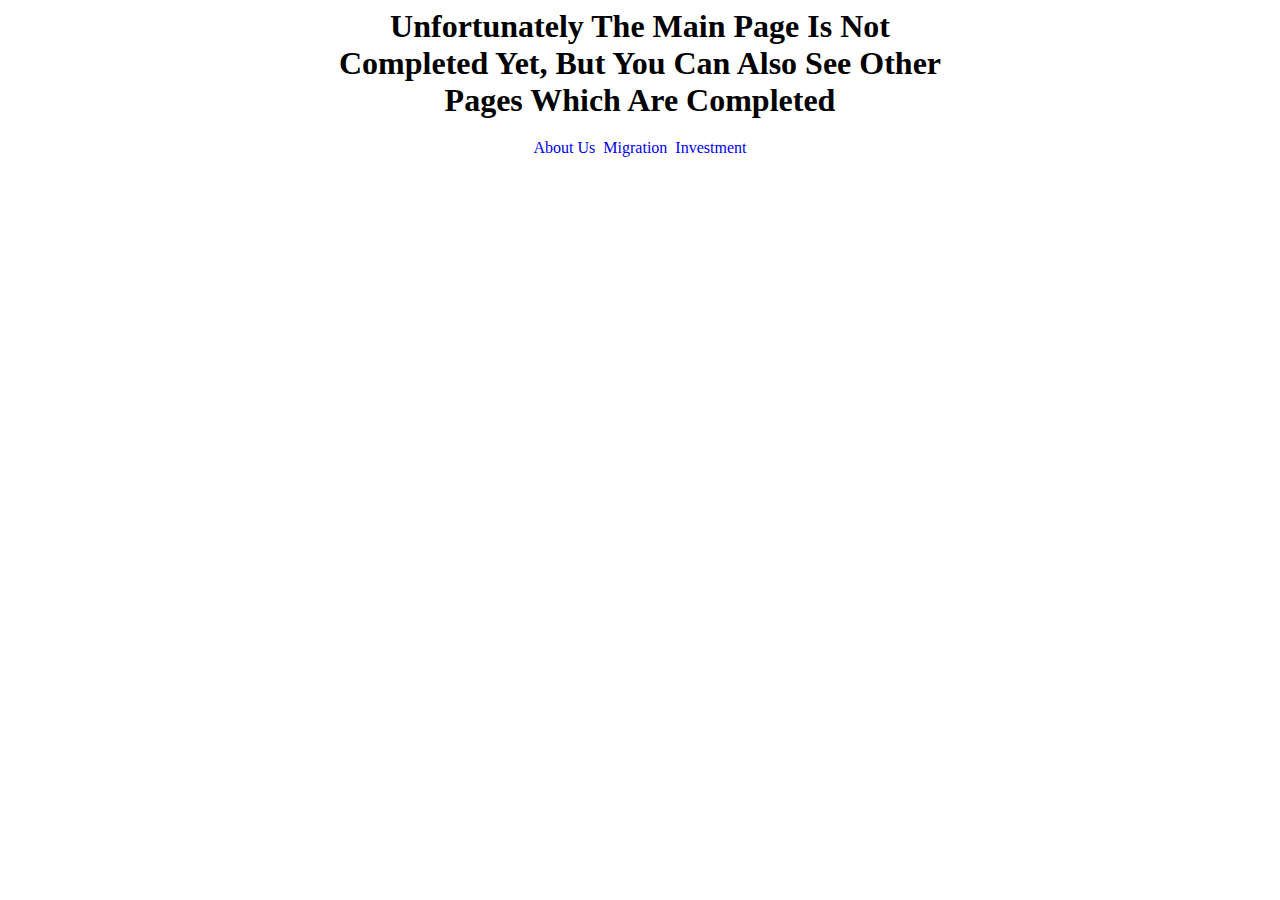
==== commit 80a5dac4: "Update index.html" ====
--- a/index.html
+++ b/index.html
@@ -7,8 +7,8 @@
   </head>
   <body>
     <h1 style="width: 50%; text-align: center; margin: 0 auto">
-      Unfortunately The Main Page Is Not Completed, But You Can Also See Other
-      Pages Witch Are Completed
+      Unfortunately The Main Page Is Not Completed Yet, But You Can Also See Other
+      Pages Which Are Completed
     </h1>
     <div
       style="display: flex; justify-content: center; gap: 8px; margin-top: 20px"
